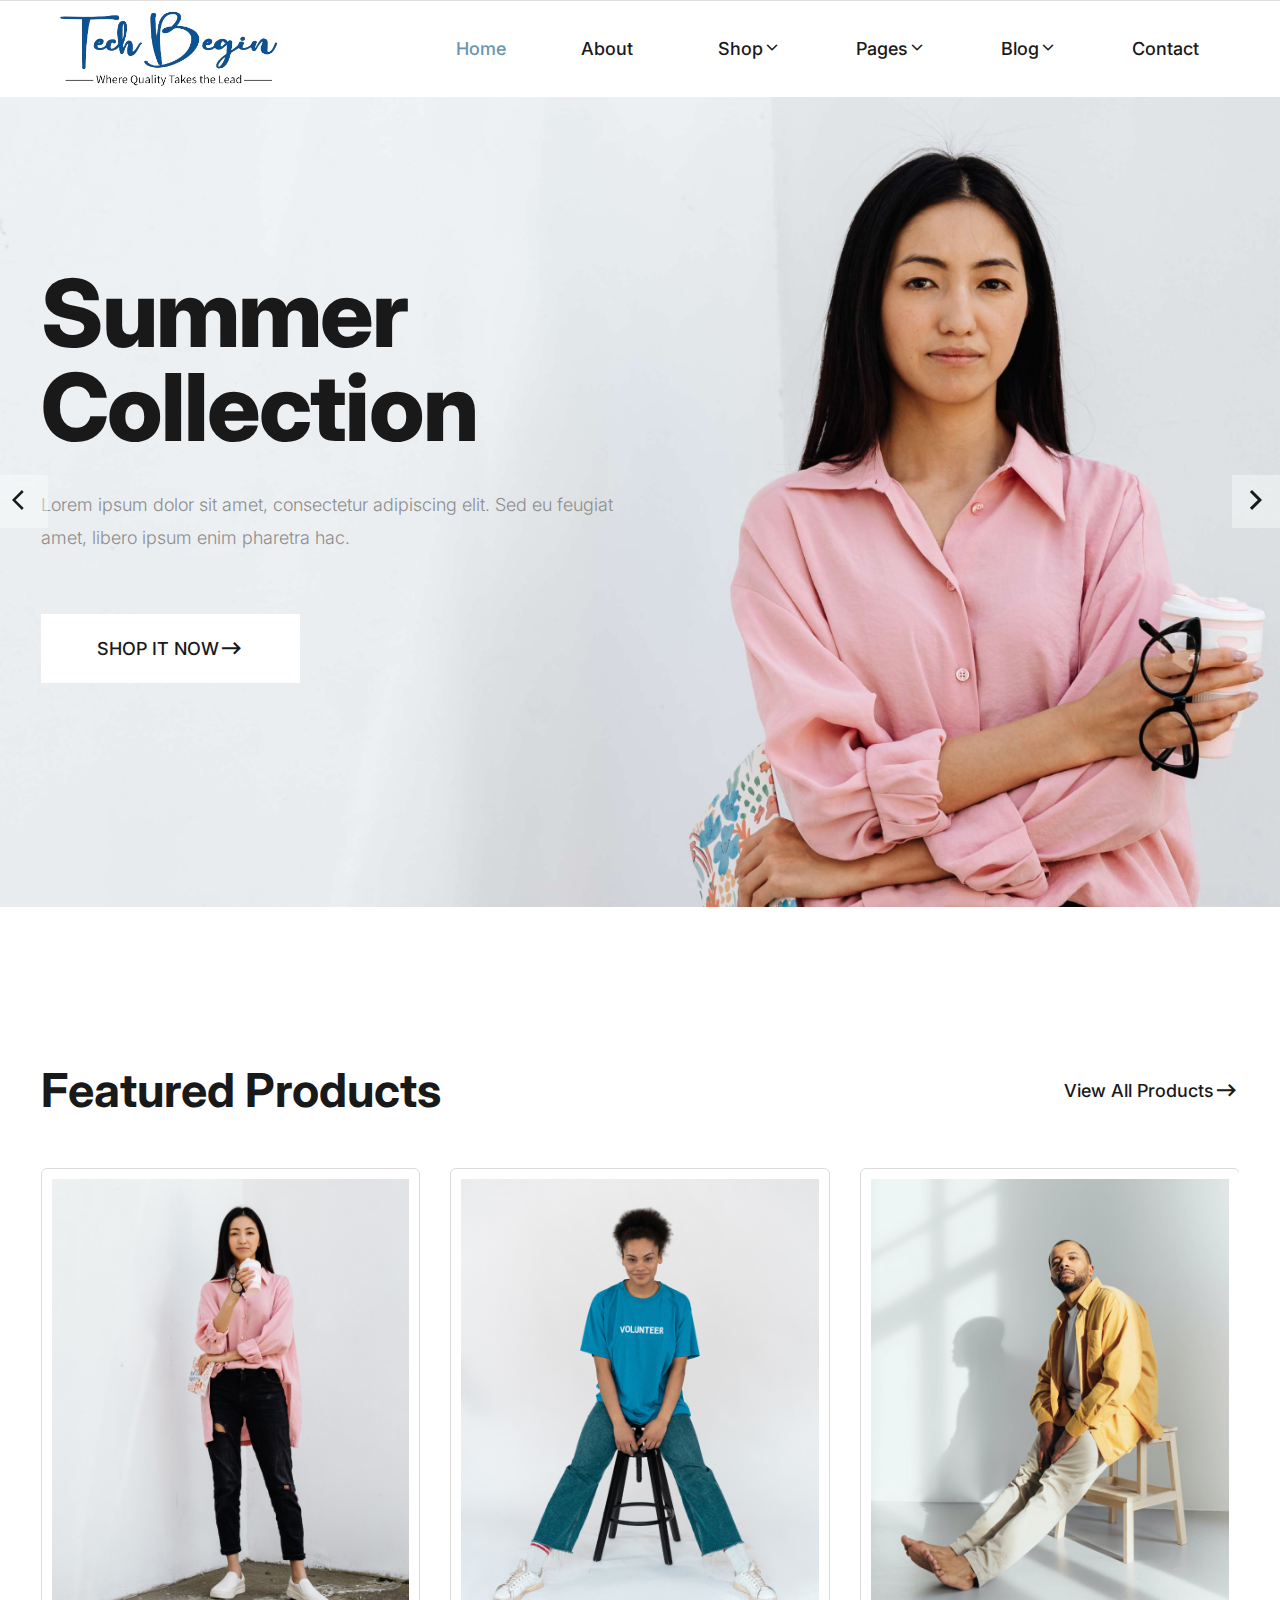
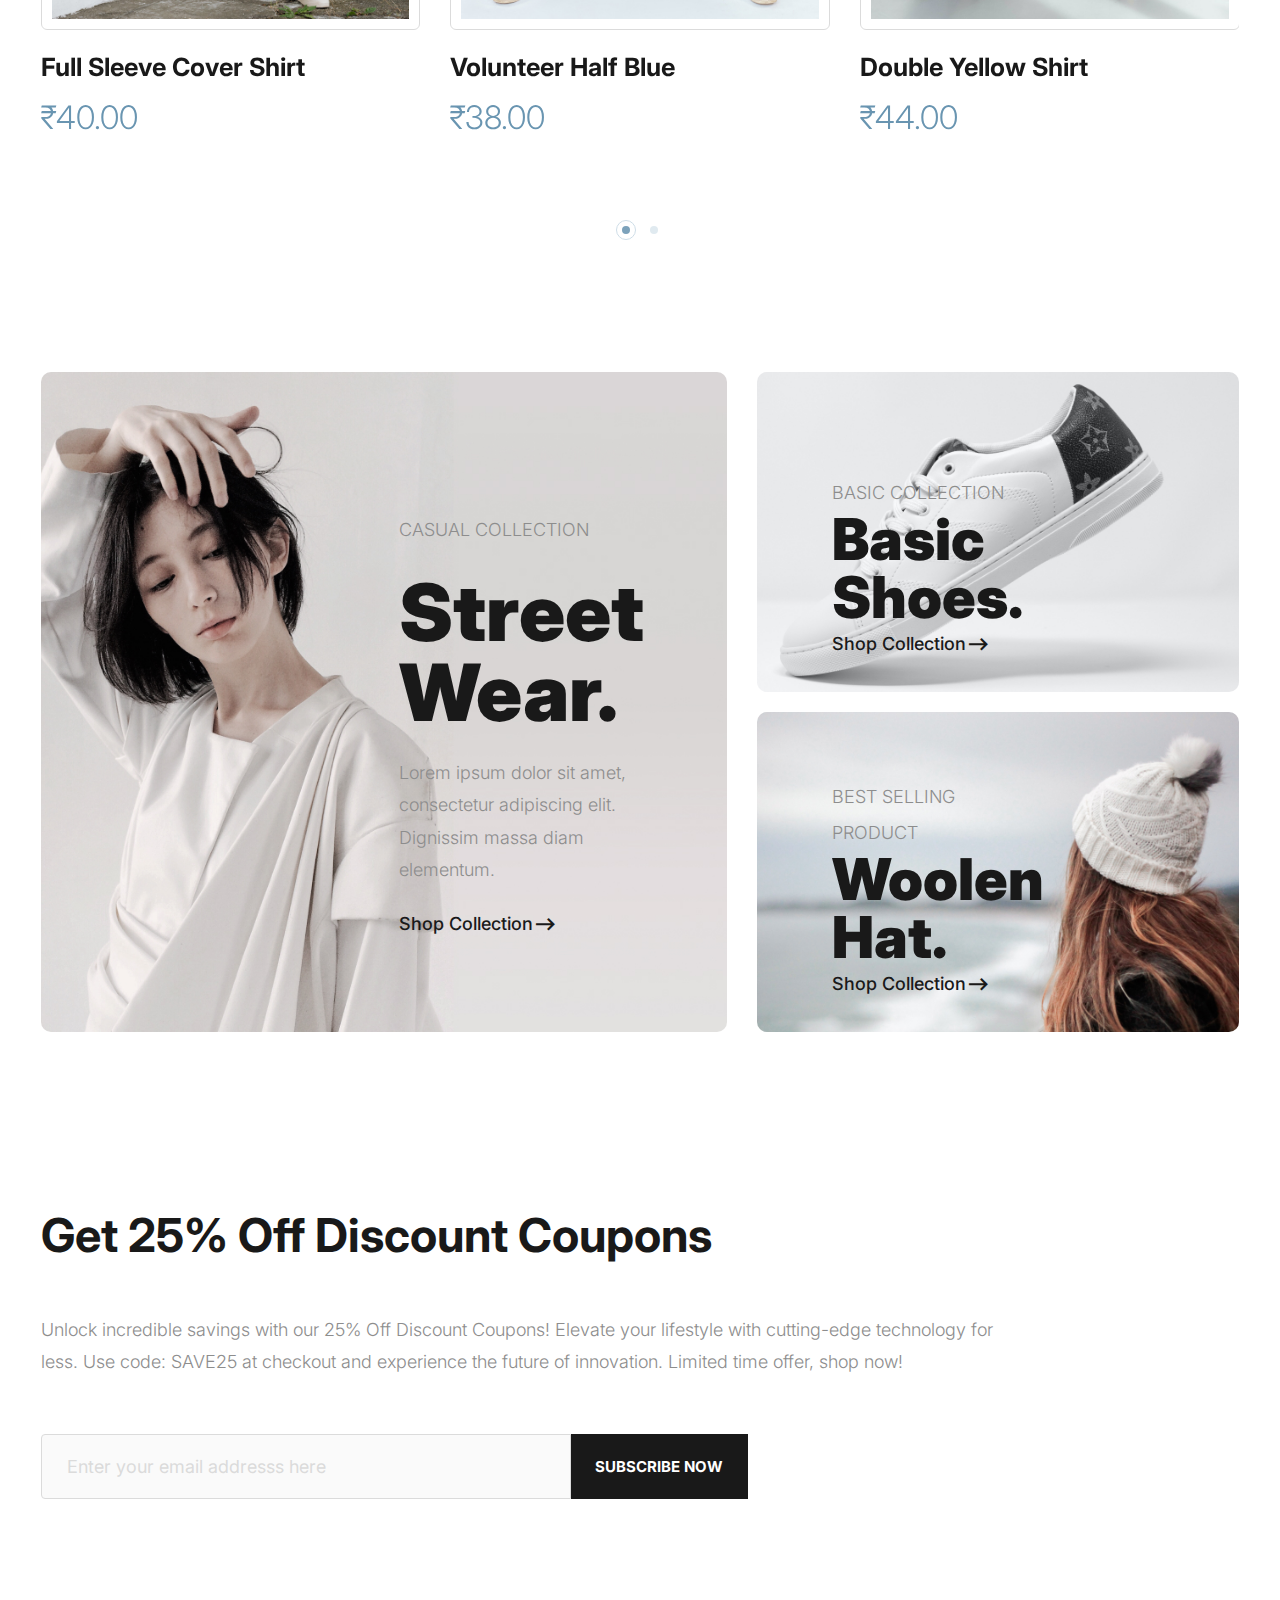
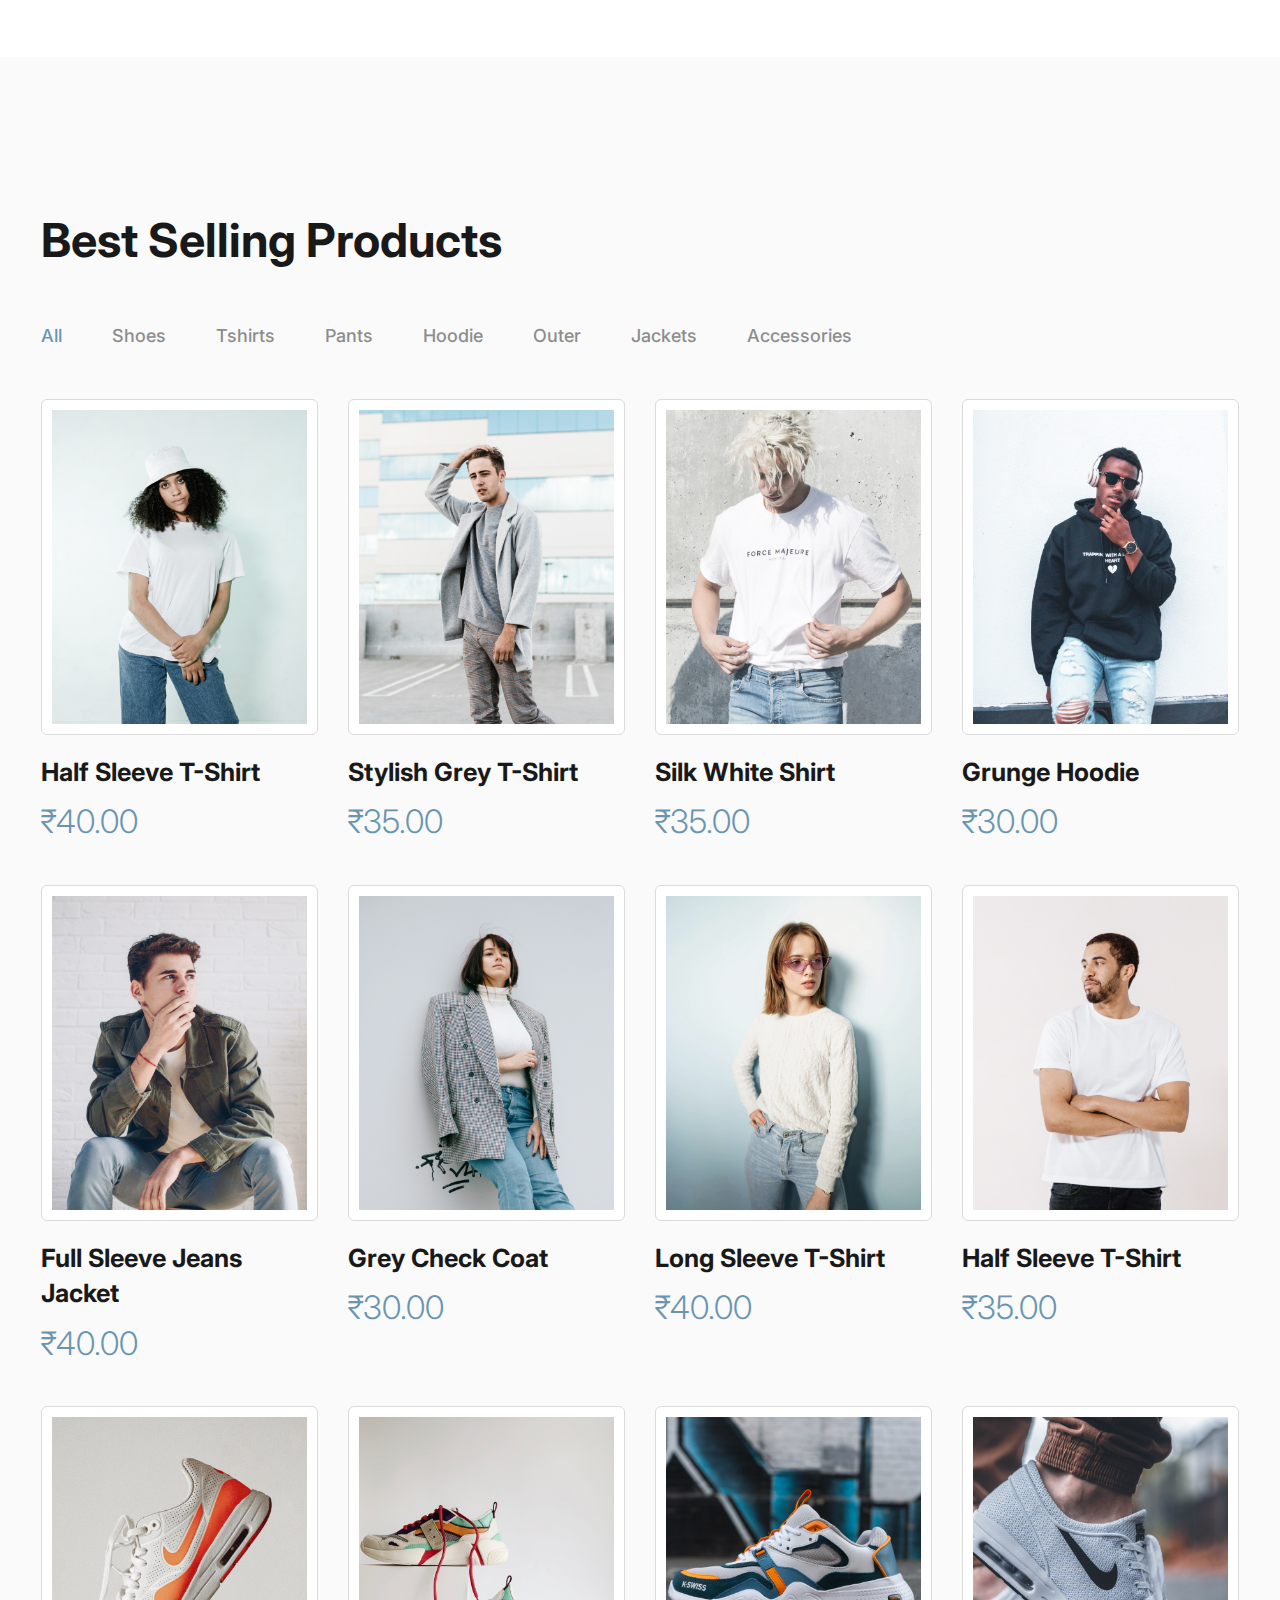
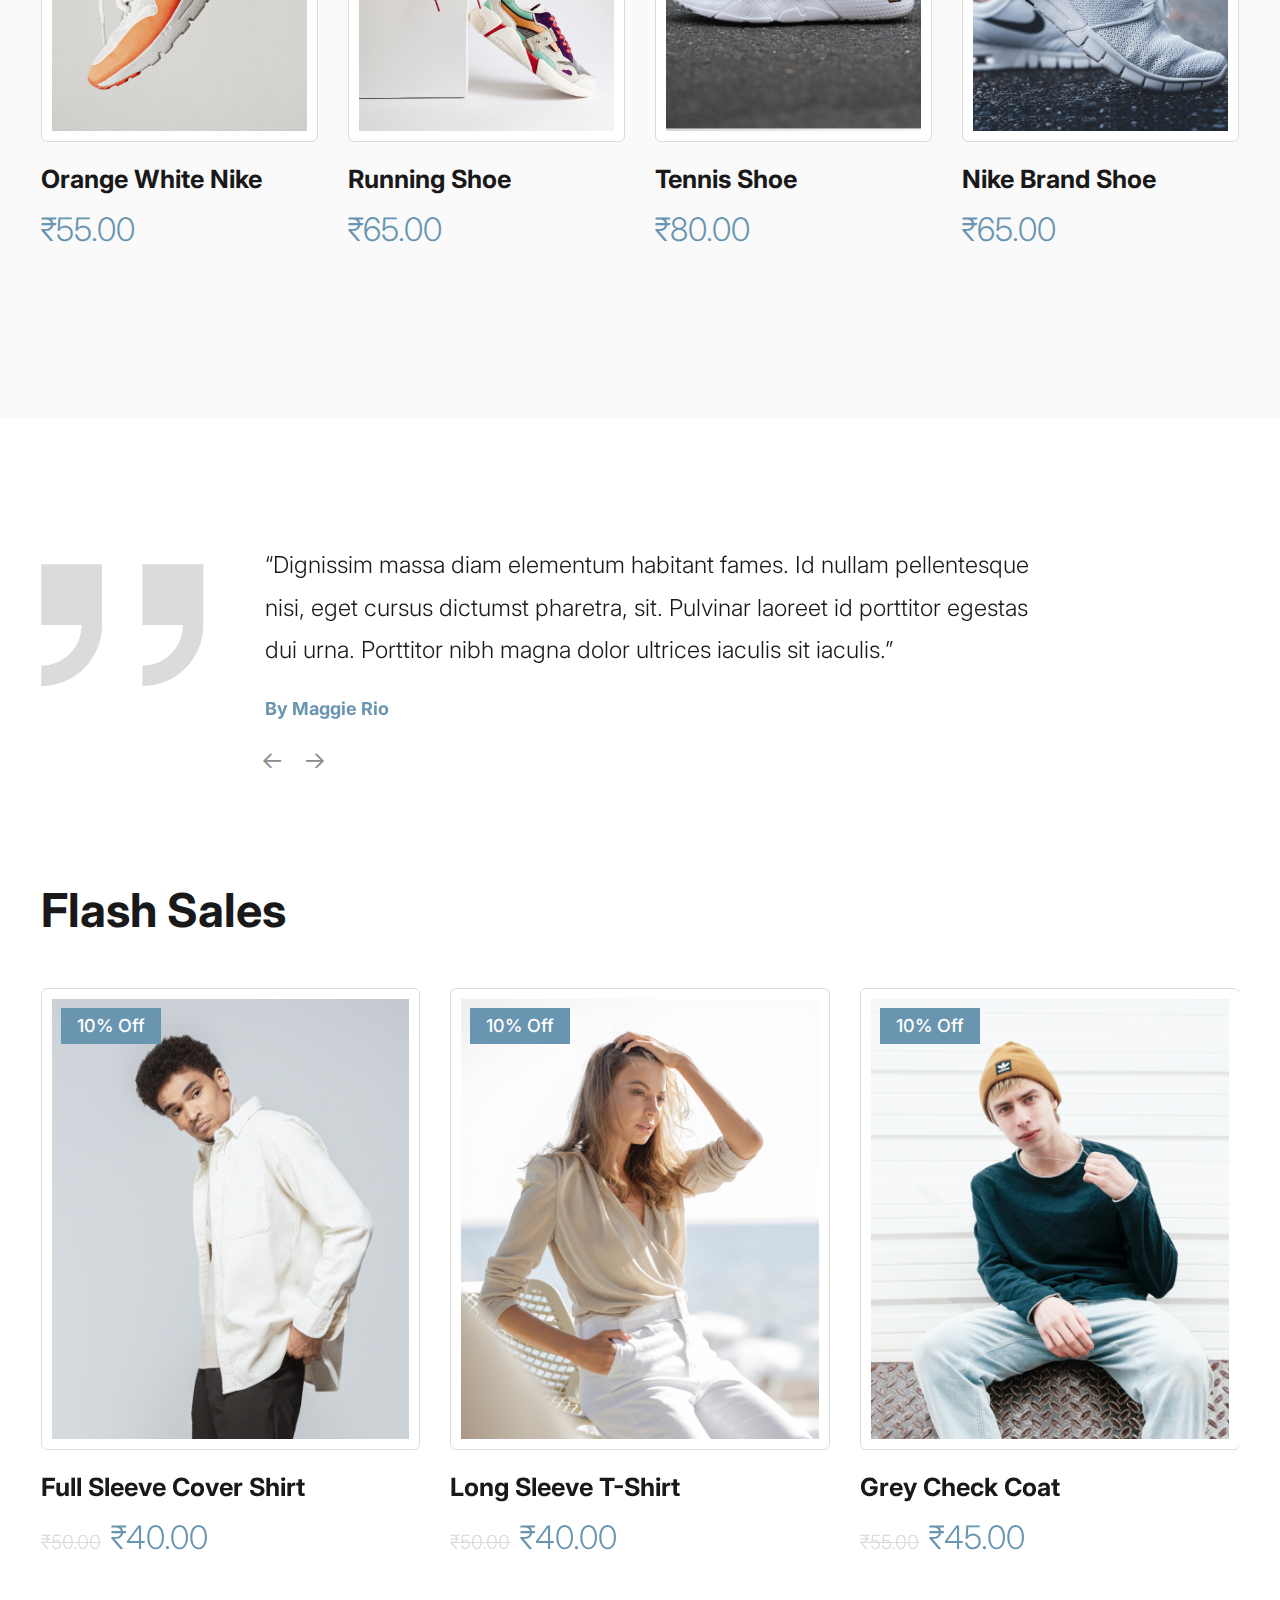
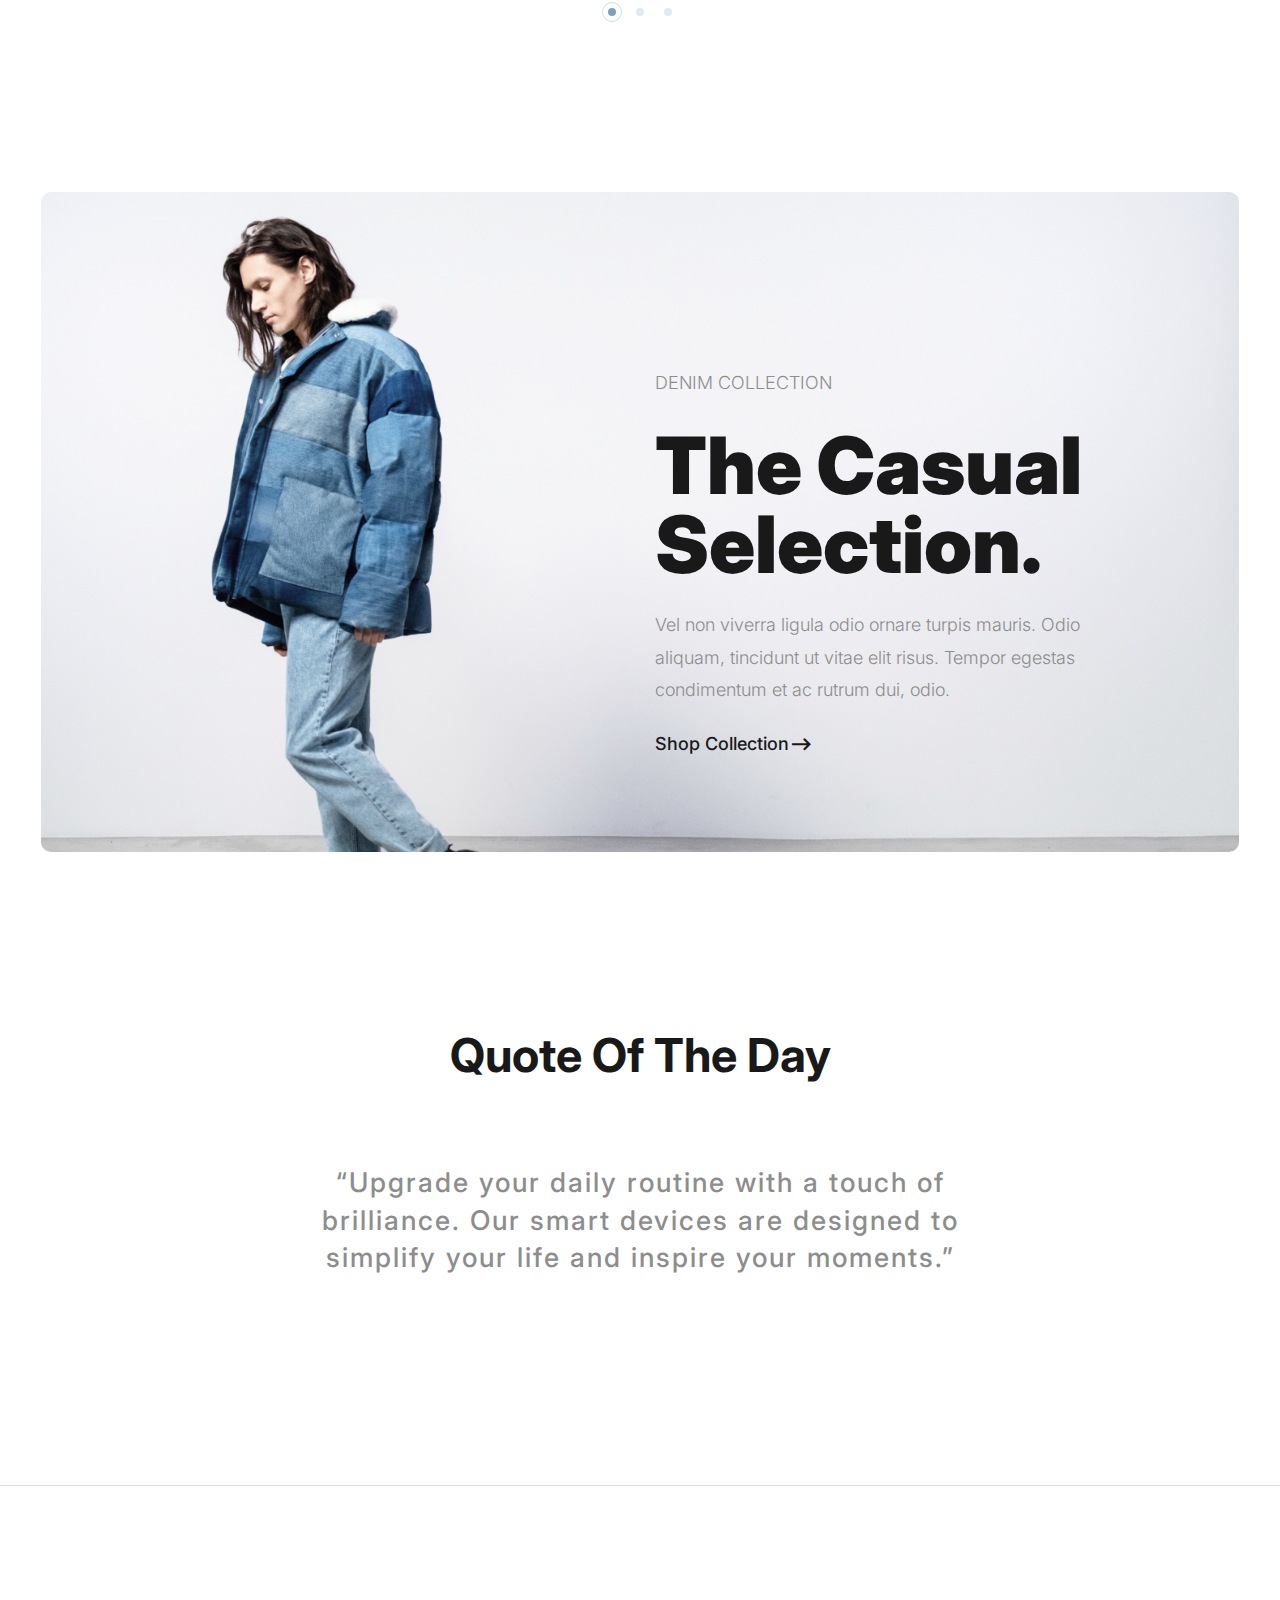
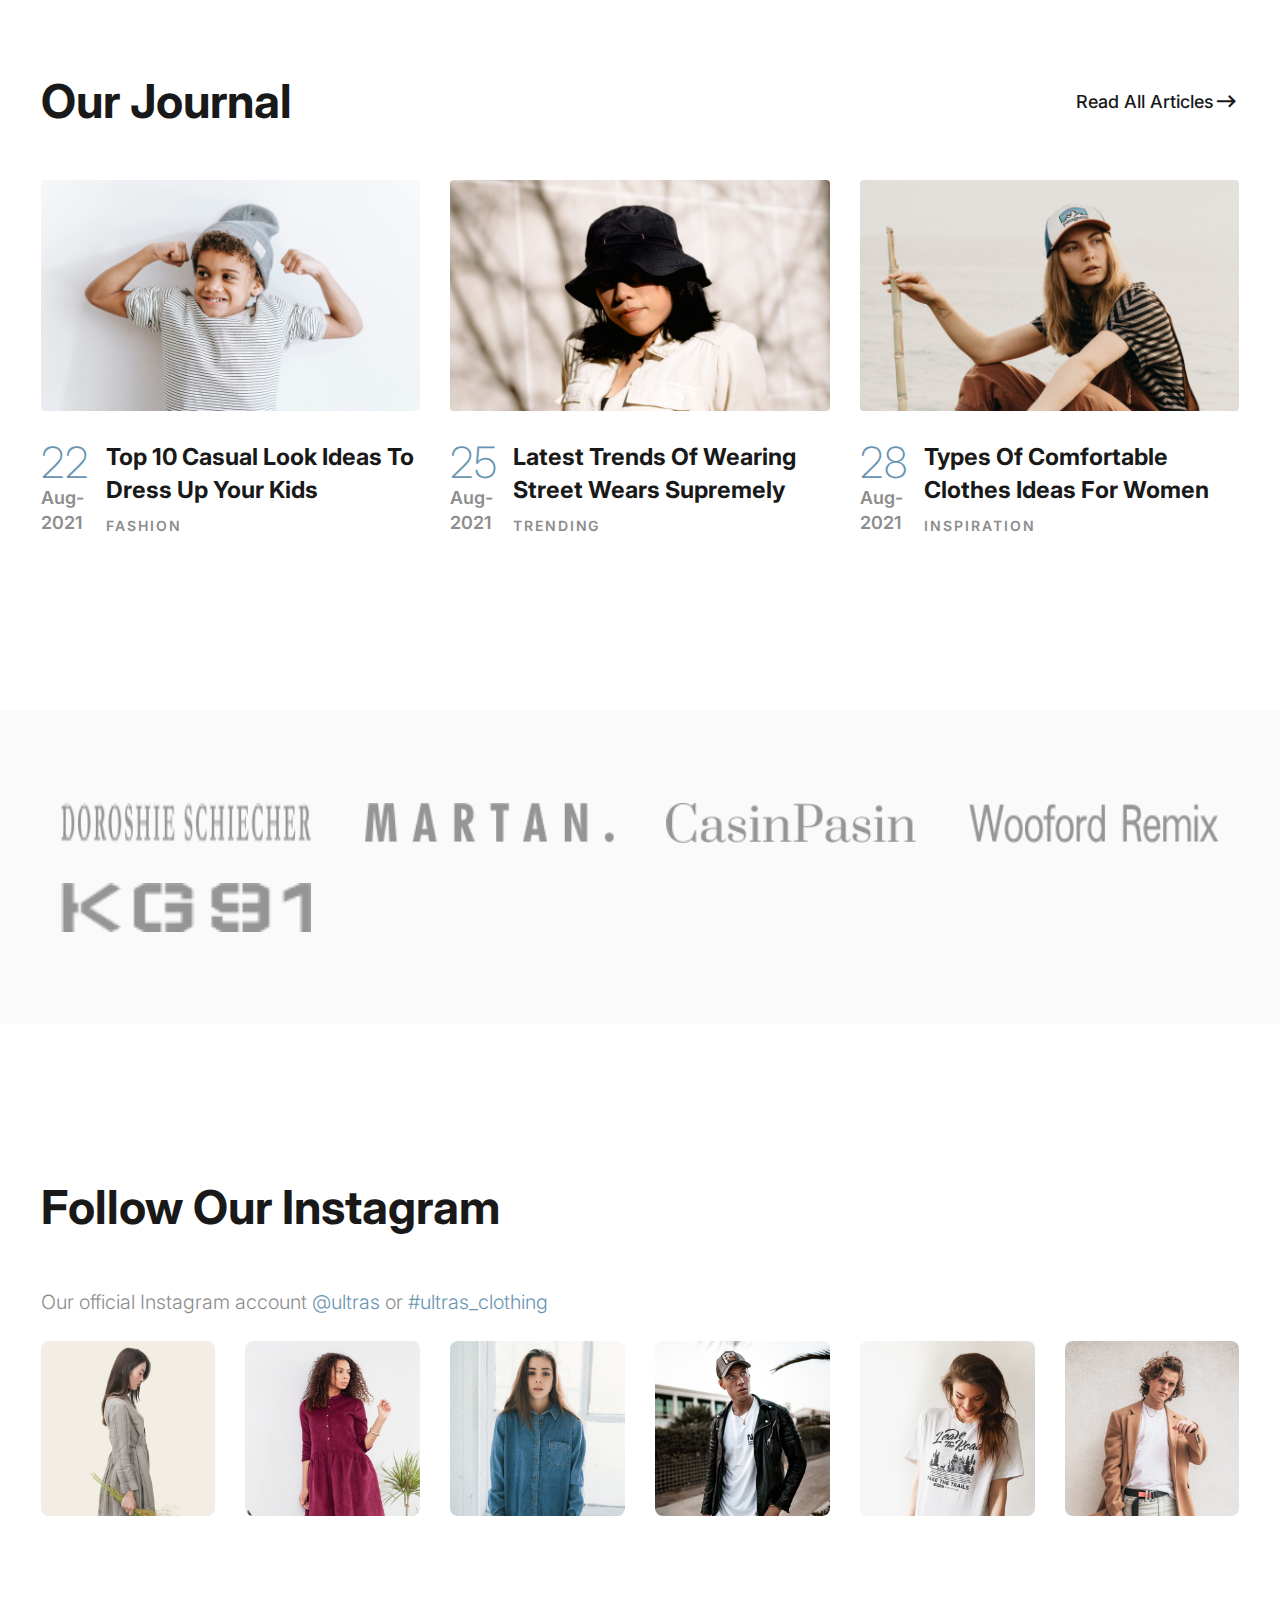
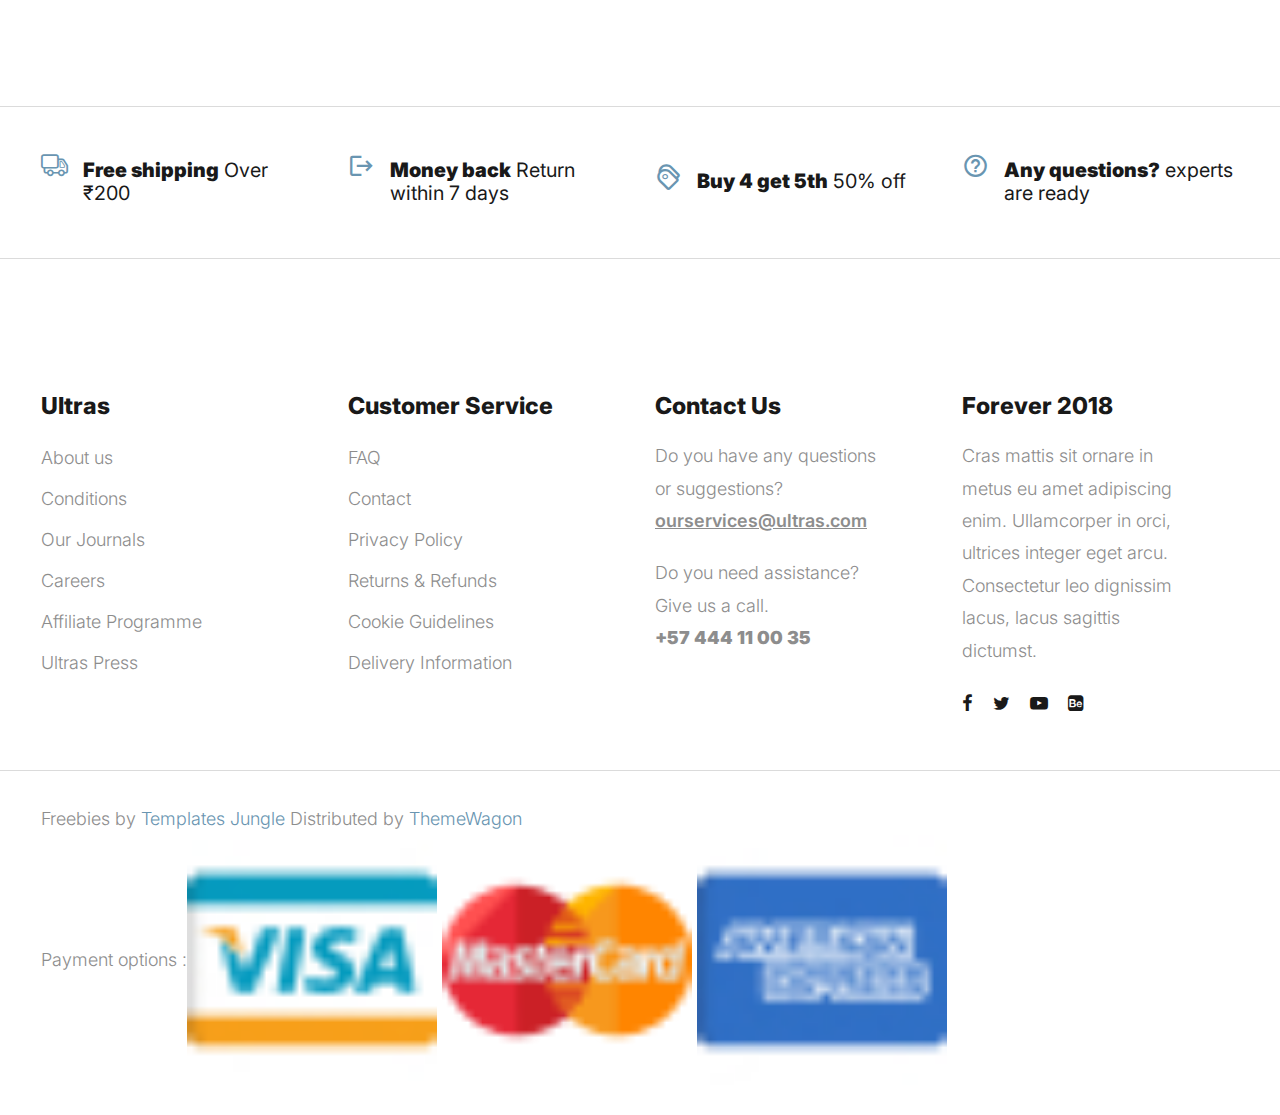
==== index.html @ e17ed17d "added all files" ====
<!DOCTYPE html>
<html lang="en">

<head>
  <title>TechBegin</title>
  <meta charset="utf-8">
  <meta http-equiv="X-UA-Compatible" content="IE=edge">
  <meta name="viewport" content="width=device-width, initial-scale=1.0">
  <meta name="format-detection" content="telephone=no">
  <meta name="apple-mobile-web-app-capable" content="yes">
  <meta name="author" content="">
  <meta name="keywords" content="">
  <meta name="description" content="">
  <link rel="stylesheet" type="text/css" href="css/normalize.css">
  <link rel="stylesheet" type="text/css" href="icomoon/icomoon.css">
  <link rel="stylesheet" type="text/css" media="all"
    href="https://maxcdn.bootstrapcdn.com/font-awesome/4.7.0/css/font-awesome.min.css">
  <link rel="stylesheet" type="text/css" href="css/vendor.css">
  <link rel="stylesheet" type="text/css" href="style.css">
  <link rel="preconnect" href="https://fonts.googleapis.com">
  <link rel="preconnect" href="https://fonts.gstatic.com" crossorigin>
  <link href="https://fonts.googleapis.com/css2?family=Inter:wght@100;200;300;400;500;600;700;800;900&display=swap"
    rel="stylesheet">
  <!-- script
    ================================================== -->
  <script src="js/modernizr.js"></script>
</head>

<body>

  <div class="preloader-wrapper">
    <div class="preloader">
    </div>
  </div>

  <div class="search-popup">
    <div class="search-popup-container">

      <form role="search" method="get" class="search-form" action="">
        <input type="search" id="search-form" class="search-field" placeholder="Type and press enter" value=""
          name="s" />
        <button type="submit" class="search-submit"><a href="#"><i class="icon icon-search"></i></a></button>
      </form>

      <h5 class="cat-list-title">Browse Categories</h5>

      <ul class="cat-list">
        <li class="cat-list-item">
          <a href="shop.html" title="Men Jackets">Men Jackets</a>
        </li>
        <li class="cat-list-item">
          <a href="shop.html" title="Fashion">Fashion</a>
        </li>
        <li class="cat-list-item">
          <a href="shop.html" title="Casual Wears">Casual Wears</a>
        </li>
        <li class="cat-list-item">
          <a href="shop.html" title="Women">Women</a>
        </li>
        <li class="cat-list-item">
          <a href="shop.html" title="Trending">Trending</a>
        </li>
        <li class="cat-list-item">
          <a href="shop.html" title="Hoodie">Hoodie</a>
        </li>
        <li class="cat-list-item">
          <a href="shop.html" title="Kids">Kids</a>
        </li>
      </ul>
    </div>
  </div>
  <header id="header">
    <div id="header-wrap">
      <nav class="secondary-nav border-bottom">
        <div class="container">
          <!-- // <div class="row d-flex align-items-center">
              <div class="col-md-4 header-contact">
                <p>Let's talk! <strong>+57 444 11 00 35</strong>
                </p>
              </div>
              <div class="col-md-4 shipping-purchase text-center">
                <p>Free shipping on a purchase value of ₹200</p>
              </div>
              <div class="col-md-4 col-sm-12 user-items">
                <ul class="d-flex justify-content-end list-unstyled">
                  <li>
                    <a href="login.html">
                      <i class="icon icon-user"></i>
                    </a>
                  </li>
                  <li>
                    <a href="cart.html">
                      <i class="icon icon-shopping-cart"></i>
                    </a>
                  </li>
                  <li>
                    <a href="wishlist.html">
                      <i class="icon icon-heart"></i>
                    </a>
                  </li>
                  <li class="user-items search-item pe-3">
                    <a href="#" class="search-button">
                      <i class="icon icon-search"></i>
                    </a>
                  </li>
                </ul>
              </div>
            //</div> -->
        </div>
      </nav>
      <nav class="primary-nav padding-small">
        <div class="container">
          <div class="row d-flex align-items-center">
            <div class="col-lg-2 col-md-2">
              <div class="main-logo">
                <a href="index.html">
                  <img src="images/Techbegin_logo.png" alt="logo">
                </a>
              </div>
            </div>
            <div class="col-lg-10 col-md-10">
              <div class="navbar">

                <div id="main-nav" class="stellarnav d-flex justify-content-end right">
                  <ul class="menu-list">

                    <li class="menu-item has-sub">
                      <a href="index.html" class="item-anchor active d-flex align-item-center"
                        data-effect="Home">Home</a>
                      <!-- <ul class="submenu">
                          <li><a href="index.html" class="item-anchor active">Home</a></li>
                          <li><a href="home2.html" class="item-anchor">Home v2<span class="text-primary"> (PRO)</span></a></li>
                        </ul> -->
                    </li>

                    <li><a href="about.html" class="item-anchor" data-effect="About">About</a></li>

                    <li class="menu-item has-sub">
                      <a href="shop.html" class="item-anchor d-flex align-item-center" data-effect="Shop">Shop<i
                          class="icon icon-chevron-down"></i></a>
                      <ul class="submenu">
                        <li><a href="shop.html" class="item-anchor">Shop</a></li>
                        <li><a href="shop-slider.html" class="item-anchor">Page 1<span class="text-primary">
                              (PRO)</span></a></li>
                        <li><a href="shop-grid.html" class="item-anchor">Page 2<span class="text-primary">
                              (PRO)</span></a></li>
                        <li><a href="shop-list.html" class="item-anchor">Page 3<span class="text-primary">
                              (PRO)</span></a></li>
                        <!-- <li><a href="single-product.html" class="item-anchor">Single product<span class="text-primary"> (PRO)</span></a></li>
                          <li><a href="cart.html" class="item-anchor">Cart<span class="text-primary"> (PRO)</span></a></li>
                          <li><a href="wishlist.html" class="item-anchor">Wishlist<span class="text-primary"> (PRO)</span></a></li>
                          <li><a href="checkout.html" class="item-anchor">Checkout<span class="text-primary"> (PRO)</span></a></li> -->
                      </ul>
                    </li>

                    <li class="menu-item has-sub">
                      <a href="pages.html" class="item-anchor d-flex align-item-center" data-effect="Pages">Pages<i
                          class="icon icon-chevron-down"></i></a>
                      <ul class="submenu">
                        <li><a href="coming-soon.html" class="item-anchor">Coming soon<span class="text-primary">
                              (PRO)</span></a></li>
                        <li><a href="login.html" class="item-anchor">Login<span class="text-primary"> (PRO)</span></a>
                        </li>
                        <li><a href="faqs.html" class="item-anchor">FAQs<span class="text-primary"> (PRO)</span></a>
                        </li>
                        <li><a href="styles.html" class="item-anchor">Styles</a></li>
                        <li><a href="thank-you.html" class="item-anchor">Thankyou</a></li>
                        <li><a href="error.html" class="item-anchor">Error page<span class="text-primary">
                              (PRO)</span></a></li>
                      </ul>
                    </li>

                    <li class="menu-item has-sub">
                      <a href="blog.html" class="item-anchor d-flex align-item-center" data-effect="Blog">Blog<i
                          class="icon icon-chevron-down"></i></a>
                      <ul class="submenu">
                        <li><a href="blog.html" class="item-anchor">Blog</a></li>
                        <li><a href="blog-sidebar.html" class="item-anchor">Blog with sidebar<span class="text-primary">
                              (PRO)</span></a></li>
                        <li><a href="blog-masonry.html" class="item-anchor">Blog masonry<span class="text-primary">
                              (PRO)</span></a></li>
                        <li><a href="single-post.html" class="item-anchor">Single post</a></li>
                      </ul>
                    </li>

                    <li><a href="contact.html" class="item-anchor" data-effect="Contact">Contact</a></li>

                  </ul>
                </div>

              </div>
            </div>
          </div>
        </div>
      </nav>
    </div>
  </header>

  <section id="billboard" class="overflow-hidden">

    <button class="button-prev">
      <i class="icon icon-chevron-left"></i>
    </button>
    <button class="button-next">
      <i class="icon icon-chevron-right"></i>
    </button>
    <div class="swiper main-swiper">
      <div class="swiper-wrapper">
        <div class="swiper-slide"
          style="background-image: url('images/banner1.jpg');background-repeat: no-repeat;background-size: cover;background-position: center;">
          <div class="banner-content">
            <div class="container">
              <div class="row">
                <div class="col-md-6">
                  <h2 class="banner-title">Summer Collection</h2>
                  <p>Lorem ipsum dolor sit amet, consectetur adipiscing elit. Sed eu feugiat amet, libero ipsum enim
                    pharetra hac.</p>
                  <div class="btn-wrap">
                    <a href="shop.html" class="btn btn-light btn-medium d-flex align-items-center" tabindex="0">Shop it
                      now <i class="icon icon-arrow-io"></i>
                    </a>
                  </div>
                </div>
              </div>
            </div>
          </div>
        </div>
        <div class="swiper-slide"
          style="background-image: url('images/banner2.jpg');background-repeat: no-repeat;background-size: cover;background-position: center;">
          <div class="banner-content">
            <div class="container">
              <div class="row">
                <div class="col-md-6">
                  <h2 class="banner-title">Casual Collection</h2>
                  <p>Lorem ipsum dolor sit amet, consectetur adipiscing elit. Sed eu feugiat amet, libero ipsum enim
                    pharetra hac.</p>
                  <div class="btn-wrap">
                    <a href="shop.html" class="btn btn-light btn-light-arrow btn-medium d-flex align-items-center"
                      tabindex="0">Shop it now <i class="icon icon-arrow-io"></i>
                    </a>
                  </div>
                </div>
              </div>
            </div>
          </div>
        </div>
      </div>
    </div>
  </section>

  <section id="featured-products" class="product-store padding-large">
    <div class="container">
      <div class="section-header d-flex flex-wrap align-items-center justify-content-between">
        <h2 class="section-title">Featured Products</h2>
        <div class="btn-wrap">
          <a href="shop.html" class="d-flex align-items-center">View all products <i
              class="icon icon icon-arrow-io"></i></a>
        </div>
      </div>
      <div class="swiper product-swiper overflow-hidden">
        <div class="swiper-wrapper">
          <div class="swiper-slide">
            <div class="product-item">
              <div class="image-holder">
                <img src="images/product-item1.jpg" alt="Books" class="product-image">
              </div>
              <div class="cart-concern">
                <div class="cart-button d-flex justify-content-between align-items-center">
                  <button type="button" class="btn-wrap cart-link d-flex align-items-center">add to cart <i
                      class="icon icon-arrow-io"></i>
                  </button>
                  <button type="button" class="view-btn tooltip
                        d-flex">
                    <i class="icon icon-screen-full"></i>
                    <span class="tooltip-text">Quick view</span>
                  </button>
                  <button type="button" class="wishlist-btn">
                    <i class="icon icon-heart"></i>
                  </button>
                </div>
              </div>
              <div class="product-detail">
                <h3 class="product-title">
                  <a href="single-product.html">Full sleeve cover shirt</a>
                </h3>
                <span class="item-price text-primary"> ₹40.00</span>
              </div>
            </div>
          </div>
          <div class="swiper-slide">
            <div class="product-item">
              <div class="image-holder">
                <img src="images/product-item2.jpg" alt="Books" class="product-image">
              </div>
              <div class="cart-concern">
                <div class="cart-button d-flex justify-content-between align-items-center">
                  <button type="button" class="btn-wrap cart-link d-flex align-items-center">add to cart <i
                      class="icon icon-arrow-io"></i>
                  </button>
                  <button type="button" class="view-btn tooltip
                        d-flex">
                    <i class="icon icon-screen-full"></i>
                    <span class="tooltip-text">Quick view</span>
                  </button>
                  <button type="button" class="wishlist-btn">
                    <i class="icon icon-heart"></i>
                  </button>
                </div>
              </div>
              <div class="product-detail">
                <h3 class="product-title">
                  <a href="single-product.html">Volunteer Half blue</a>
                </h3>
                <span class="item-price text-primary">₹38.00</span>
              </div>
            </div>
          </div>
          <div class="swiper-slide">
            <div class="product-item">
              <div class="image-holder">
                <img src="images/product-item3.jpg" alt="Books" class="product-image">
              </div>
              <div class="cart-concern">
                <div class="cart-button d-flex justify-content-between align-items-center">
                  <button type="button" class="btn-wrap cart-link d-flex align-items-center">add to cart <i
                      class="icon icon-arrow-io"></i>
                  </button>
                  <button type="button" class="view-btn tooltip
                        d-flex">
                    <i class="icon icon-screen-full"></i>
                    <span class="tooltip-text">Quick view</span>
                  </button>
                  <button type="button" class="wishlist-btn">
                    <i class="icon icon-heart"></i>
                  </button>
                </div>
              </div>
              <div class="product-detail">
                <h3 class="product-title">
                  <a href="single-product.html">Double yellow shirt</a>
                </h3>
                <span class="item-price text-primary">₹44.00</span>
              </div>
            </div>
          </div>
          <div class="swiper-slide">
            <div class="product-item">
              <div class="image-holder">
                <img src="images/product-item4.jpg" alt="Books" class="product-image">
              </div>
              <div class="cart-concern">
                <div class="cart-button d-flex justify-content-between align-items-center">
                  <button type="button" class="btn-wrap cart-link d-flex align-items-center">add to cart <i
                      class="icon icon-arrow-io"></i>
                  </button>
                  <button type="button" class="view-btn tooltip
                        d-flex">
                    <i class="icon icon-screen-full"></i>
                    <span class="tooltip-text">Quick view</span>
                  </button>
                  <button type="button" class="wishlist-btn">
                    <i class="icon icon-heart"></i>
                  </button>
                </div>
              </div>
              <div class="product-detail">
                <h3 class="product-title">
                  <a href="single-product.html">Long belly grey pant</a>
                </h3>
                <span class="item-price text-primary">₹33.00</span>
              </div>
            </div>
          </div>
        </div>
      </div>
      <div class="swiper-pagination"></div>
    </div>
  </section>

  <section id="latest-collection">
    <div class="container">
      <div class="product-collection row">
        <div class="col-lg-7 col-md-12 left-content">
          <div class="collection-item">
            <div class="products-thumb">
              <img src="images/collection-item1.jpg" alt="collection item" class="large-image image-rounded">
            </div>
            <div class="col-lg-6 col-md-6 col-sm-6 product-entry">
              <div class="categories">casual collection</div>
              <h3 class="item-title">street wear.</h3>
              <p>Lorem ipsum dolor sit amet, consectetur adipiscing elit. Dignissim massa diam elementum.</p>
              <div class="btn-wrap">
                <a href="shop.html" class="d-flex align-items-center">shop collection <i class="icon icon-arrow-io"></i>
                </a>
              </div>
            </div>
          </div>
        </div>
        <div class="col-lg-5 col-md-12 right-content flex-wrap">
          <div class="collection-item top-item">
            <div class="products-thumb">
              <img src="images/collection-item2.jpg" alt="collection item" class="small-image image-rounded">
            </div>
            <div class="col-md-6 product-entry">
              <div class="categories">Basic Collection</div>
              <h3 class="item-title">Basic shoes.</h3>
              <div class="btn-wrap">
                <a href="shop.html" class="d-flex align-items-center">shop collection <i class="icon icon-arrow-io"></i>
                </a>
              </div>
            </div>
          </div>
          <div class="collection-item bottom-item">
            <div class="products-thumb">
              <img src="images/collection-item3.jpg" alt="collection item" class="small-image image-rounded">
            </div>
            <div class="col-md-6 product-entry">
              <div class="categories">Best Selling Product</div>
              <h3 class="item-title">woolen hat.</h3>
              <div class="btn-wrap">
                <a href="shop.html" class="d-flex align-items-center">shop collection <i class="icon icon-arrow-io"></i>
                </a>
              </div>
            </div>
          </div>
        </div>
      </div>
    </div>
  </section>

  <section id="subscribe" class="padding-large">
    <div class="container">
      <div class="row">
        <div class="block-text col-md-6">
          <div class="section-header">
            <h2 class="section-title">Get 25% off Discount Coupons</h2>
          </div>
          <p>Unlock incredible savings with our 25% Off Discount Coupons! Elevate your lifestyle with cutting-edge technology for less. Use code: SAVE25 at checkout and experience the future of innovation.
             Limited time offer, shop now!</p>
        </div>
        <div class="subscribe-content col-md-6">
          <form id="form" class="d-flex justify-content-between">
            <input type="text" name="email" placeholder="Enter your email addresss here">
            <button type="button" class="btn btn-dark" onclick="subscribe()">Subscribe Now</button>
          </form>
        </div>
      </div>
    </div>
  </section>

  <section id="selling-products" class="product-store bg-light-grey padding-large">
    <div class="container">
      <div class="section-header">
        <h2 class="section-title">Best selling products</h2>
      </div>
      <ul class="tabs list-unstyled">
        <li data-tab-target="#all" class="active tab">All</li>
        <li data-tab-target="#shoes" class="tab">Shoes</li>
        <li data-tab-target="#tshirts" class="tab">Tshirts</li>
        <li data-tab-target="#pants" class="tab">Pants</li>
        <li data-tab-target="#hoodie" class="tab">Hoodie</li>
        <li data-tab-target="#outer" class="tab">Outer</li>
        <li data-tab-target="#jackets" class="tab">Jackets</li>
        <li data-tab-target="#accessories" class="tab">Accessories</li>
      </ul>
      <div class="tab-content">
        <div id="all" data-tab-content class="active">
          <div class="row d-flex flex-wrap">
            <div class="product-item col-lg-3 col-md-6 col-sm-6">
              <div class="image-holder">
                <img src="images/selling-products1.jpg" alt="Books" class="product-image">
              </div>
              <div class="cart-concern">
                <div class="cart-button d-flex justify-content-between align-items-center">
                  <button type="button" class="btn-wrap cart-link d-flex align-items-center">add to cart <i
                      class="icon icon-arrow-io"></i>
                  </button>
                  <button type="button" class="view-btn tooltip
                        d-flex">
                    <i class="icon icon-screen-full"></i>
                    <span class="tooltip-text">Quick view</span>
                  </button>
                  <button type="button" class="wishlist-btn">
                    <i class="icon icon-heart"></i>
                  </button>
                </div>
              </div>
              <div class="product-detail">
                <h3 class="product-title">
                  <a href="single-product.html">Half sleeve T-shirt</a>
                </h3>
                <div class="item-price text-primary">₹40.00</div>
              </div>
            </div>
            <div class="product-item col-lg-3 col-md-6 col-sm-6">
              <div class="image-holder">
                <img src="images/selling-products2.jpg" alt="Books" class="product-image">
              </div>
              <div class="cart-concern">
                <div class="cart-button d-flex justify-content-between align-items-center">
                  <button type="button" class="btn-wrap cart-link d-flex align-items-center">add to cart <i
                      class="icon icon-arrow-io"></i>
                  </button>
                  <button type="button" class="view-btn tooltip
                        d-flex">
                    <i class="icon icon-screen-full"></i>
                    <span class="tooltip-text">Quick view</span>
                  </button>
                  <button type="button" class="wishlist-btn">
                    <i class="icon icon-heart"></i>
                  </button>
                </div>
              </div>
              <div class="product-detail">
                <h3 class="product-title">
                  <a href="single-product.html">Stylish Grey T-shirt</a>
                </h3>
                <div class="item-price text-primary">₹35.00</div>
              </div>
            </div>
            <div class="product-item col-lg-3 col-md-6 col-sm-6">
              <div class="image-holder">
                <img src="images/selling-products3.jpg" alt="Books" class="product-image">
              </div>
              <div class="cart-concern">
                <div class="cart-button d-flex justify-content-between align-items-center">
                  <button type="button" class="btn-wrap cart-link d-flex align-items-center">add to cart <i
                      class="icon icon-arrow-io"></i>
                  </button>
                  <button type="button" class="view-btn tooltip
                        d-flex">
                    <i class="icon icon-screen-full"></i>
                    <span class="tooltip-text">Quick view</span>
                  </button>
                  <button type="button" class="wishlist-btn">
                    <i class="icon icon-heart"></i>
                  </button>
                </div>
              </div>
              <div class="product-detail">
                <h3 class="product-title">
                  <a href="single-product.html">Silk White Shirt</a>
                </h3>
                <div class="item-price text-primary">₹35.00</div>
              </div>
            </div>
            <div class="product-item col-lg-3 col-md-6 col-sm-6">
              <div class="image-holder">
                <img src="images/selling-products4.jpg" alt="Books" class="product-image">
              </div>
              <div class="cart-concern">
                <div class="cart-button d-flex justify-content-between align-items-center">
                  <button type="button" class="btn-wrap cart-link d-flex align-items-center">add to cart <i
                      class="icon icon-arrow-io"></i>
                  </button>
                  <button type="button" class="view-btn tooltip
                        d-flex">
                    <i class="icon icon-screen-full"></i>
                    <span class="tooltip-text">Quick view</span>
                  </button>
                  <button type="button" class="wishlist-btn">
                    <i class="icon icon-heart"></i>
                  </button>
                </div>
              </div>
              <div class="product-detail">
                <h3 class="product-title">
                  <a href="single-product.html">Grunge Hoodie</a>
                </h3>
                <div class="item-price text-primary">₹30.00</div>
              </div>
            </div>
            <div class="product-item col-lg-3 col-md-6 col-sm-6">
              <div class="image-holder">
                <img src="images/selling-products5.jpg" alt="Books" class="product-image">
              </div>
              <div class="cart-concern">
                <div class="cart-button d-flex justify-content-between align-items-center">
                  <button type="button" class="btn-wrap cart-link d-flex align-items-center">add to cart <i
                      class="icon icon-arrow-io"></i>
                  </button>
                  <button type="button" class="view-btn tooltip
                        d-flex">
                    <i class="icon icon-screen-full"></i>
                    <span class="tooltip-text">Quick view</span>
                  </button>
                  <button type="button" class="wishlist-btn">
                    <i class="icon icon-heart"></i>
                  </button>
                </div>
              </div>
              <div class="product-detail">
                <h3 class="product-title">
                  <a href="single-product.html">Full sleeve Jeans jacket</a>
                </h3>
                <div class="item-price text-primary">₹40.00</div>
              </div>
            </div>
            <div class="product-item col-lg-3 col-md-6 col-sm-6">
              <div class="image-holder">
                <img src="images/selling-products6.jpg" alt="Books" class="product-image">
              </div>
              <div class="cart-concern">
                <div class="cart-button d-flex justify-content-between align-items-center">
                  <button type="button" class="btn-wrap cart-link d-flex align-items-center">add to cart <i
                      class="icon icon-arrow-io"></i>
                  </button>
                  <button type="button" class="view-btn tooltip
                        d-flex">
                    <i class="icon icon-screen-full"></i>
                    <span class="tooltip-text">Quick view</span>
                  </button>
                  <button type="button" class="wishlist-btn">
                    <i class="icon icon-heart"></i>
                  </button>
                </div>
              </div>
              <div class="product-detail">
                <h3 class="product-title">
                  <a href="single-product.html">Grey Check Coat</a>
                </h3>
                <div class="item-price text-primary">₹30.00</div>
              </div>
            </div>
            <div class="product-item col-lg-3 col-md-6 col-sm-6">
              <div class="image-holder">
                <img src="images/selling-products7.jpg" alt="Books" class="product-image">
              </div>
              <div class="cart-concern">
                <div class="cart-button d-flex justify-content-between align-items-center">
                  <button type="button" class="btn-wrap cart-link d-flex align-items-center">add to cart <i
                      class="icon icon-arrow-io"></i>
                  </button>
                  <button type="button" class="view-btn tooltip
                        d-flex">
                    <i class="icon icon-screen-full"></i>
                    <span class="tooltip-text">Quick view</span>
                  </button>
                  <button type="button" class="wishlist-btn">
                    <i class="icon icon-heart"></i>
                  </button>
                </div>
              </div>
              <div class="product-detail">
                <h3 class="product-title">
                  <a href="single-product.html">Long Sleeve T-shirt</a>
                </h3>
                <div class="item-price text-primary">₹40.00</div>
              </div>
            </div>
            <div class="product-item col-lg-3 col-md-6 col-sm-6">
              <div class="image-holder">
                <img src="images/selling-products8.jpg" alt="Books" class="product-image">
              </div>
              <div class="cart-concern">
                <div class="cart-button d-flex justify-content-between align-items-center">
                  <button type="button" class="btn-wrap cart-link d-flex align-items-center">add to cart <i
                      class="icon icon-arrow-io"></i>
                  </button>
                  <button type="button" class="view-btn tooltip
                        d-flex">
                    <i class="icon icon-screen-full"></i>
                    <span class="tooltip-text">Quick view</span>
                  </button>
                  <button type="button" class="wishlist-btn">
                    <i class="icon icon-heart"></i>
                  </button>
                </div>
              </div>
              <div class="product-detail">
                <h3 class="product-title">
                  <a href="single-product.html">Half Sleeve T-shirt</a>
                </h3>
                <div class="item-price text-primary">₹35.00</div>
              </div>
            </div>
            <div class="product-item col-lg-3 col-md-6 col-sm-6">
              <div class="image-holder">
                <img src="images/selling-products13.jpg" alt="Books" class="product-image">
              </div>
              <div class="cart-concern">
                <div class="cart-button d-flex justify-content-between align-items-center">
                  <button type="button" class="btn-wrap cart-link d-flex align-items-center">add to cart <i
                      class="icon icon-arrow-io"></i>
                  </button>
                  <button type="button" class="view-btn tooltip
                        d-flex">
                    <i class="icon icon-screen-full"></i>
                    <span class="tooltip-text">Quick view</span>
                  </button>
                  <button type="button" class="wishlist-btn">
                    <i class="icon icon-heart"></i>
                  </button>
                </div>
              </div>
              <div class="product-detail">
                <h3 class="product-title">
                  <a href="single-product.html">Orange white Nike</a>
                </h3>
                <div class="item-price text-primary">₹55.00</div>
              </div>
            </div>
            <div class="product-item col-lg-3 col-md-6 col-sm-6">
              <div class="image-holder">
                <img src="images/selling-products14.jpg" alt="Books" class="product-image">
              </div>
              <div class="cart-concern">
                <div class="cart-button d-flex justify-content-between align-items-center">
                  <button type="button" class="btn-wrap cart-link d-flex align-items-center">add to cart <i
                      class="icon icon-arrow-io"></i>
                  </button>
                  <button type="button" class="view-btn tooltip
                        d-flex">
                    <i class="icon icon-screen-full"></i>
                    <span class="tooltip-text">Quick view</span>
                  </button>
                  <button type="button" class="wishlist-btn">
                    <i class="icon icon-heart"></i>
                  </button>
                </div>
              </div>
              <div class="product-detail">
                <h3 class="product-title">
                  <a href="single-product.html">Running Shoe</a>
                </h3>
                <div class="item-price text-primary">₹65.00</div>
              </div>
            </div>
            <div class="product-item col-lg-3 col-md-6 col-sm-6">
              <div class="image-holder">
                <img src="images/selling-products15.jpg" alt="Books" class="product-image">
              </div>
              <div class="cart-concern">
                <div class="cart-button d-flex justify-content-between align-items-center">
                  <button type="button" class="btn-wrap cart-link d-flex align-items-center">add to cart <i
                      class="icon icon-arrow-io"></i>
                  </button>
                  <button type="button" class="view-btn tooltip
                        d-flex">
                    <i class="icon icon-screen-full"></i>
                    <span class="tooltip-text">Quick view</span>
                  </button>
                  <button type="button" class="wishlist-btn">
                    <i class="icon icon-heart"></i>
                  </button>
                </div>
              </div>
              <div class="product-detail">
                <h3 class="product-title">
                  <a href="single-product.html">Tennis Shoe</a>
                </h3>
                <div class="item-price text-primary">₹80.00</div>
              </div>
            </div>
            <div class="product-item col-lg-3 col-md-6 col-sm-6">
              <div class="image-holder">
                <img src="images/selling-products16.jpg" alt="Books" class="product-image">
              </div>
              <div class="cart-concern">
                <div class="cart-button d-flex justify-content-between align-items-center">
                  <button type="button" class="btn-wrap cart-link d-flex align-items-center">add to cart <i
                      class="icon icon-arrow-io"></i>
                  </button>
                  <button type="button" class="view-btn tooltip
                        d-flex">
                    <i class="icon icon-screen-full"></i>
                    <span class="tooltip-text">Quick view</span>
                  </button>
                  <button type="button" class="wishlist-btn">
                    <i class="icon icon-heart"></i>
                  </button>
                </div>
              </div>
              <div class="product-detail">
                <h3 class="product-title">
                  <a href="single-product.html">Nike Brand Shoe</a>
                </h3>
                <div class="item-price text-primary">₹65.00</div>
              </div>
            </div>
          </div>
        </div>
        <div id="shoes" data-tab-content>
          <div class="row d-flex flex-wrap">
            <div class="product-item col-lg-3 col-md-6 col-sm-6">
              <div class="image-holder">
                <img src="images/selling-products13.jpg" alt="Books" class="product-image">
              </div>
              <div class="cart-concern">
                <div class="cart-button d-flex justify-content-between align-items-center">
                  <button type="button" class="btn-wrap cart-link d-flex align-items-center">add to cart <i
                      class="icon icon-arrow-io"></i>
                  </button>
                  <button type="button" class="view-btn tooltip
                        d-flex">
                    <i class="icon icon-screen-full"></i>
                    <span class="tooltip-text">Quick view</span>
                  </button>
                  <button type="button" class="wishlist-btn">
                    <i class="icon icon-heart"></i>
                  </button>
                </div>
              </div>
              <div class="product-detail">
                <h3 class="product-title">
                  <a href="single-product.html">Orange white Nike</a>
                </h3>
                <div class="item-price text-primary">₹55.00</div>
              </div>
            </div>
            <div class="product-item col-lg-3 col-md-6 col-sm-6">
              <div class="image-holder">
                <img src="images/selling-products14.jpg" alt="Books" class="product-image">
              </div>
              <div class="cart-concern">
                <div class="cart-button d-flex justify-content-between align-items-center">
                  <button type="button" class="btn-wrap cart-link d-flex align-items-center">add to cart <i
                      class="icon icon-arrow-io"></i>
                  </button>
                  <button type="button" class="view-btn tooltip
                        d-flex">
                    <i class="icon icon-screen-full"></i>
                    <span class="tooltip-text">Quick view</span>
                  </button>
                  <button type="button" class="wishlist-btn">
                    <i class="icon icon-heart"></i>
                  </button>
                </div>
              </div>
              <div class="product-detail">
                <h3 class="product-title">
                  <a href="single-product.html">Running Shoe</a>
                </h3>
                <div class="item-price text-primary">₹65.00</div>
              </div>
            </div>
            <div class="product-item col-lg-3 col-md-6 col-sm-6">
              <div class="image-holder">
                <img src="images/selling-products15.jpg" alt="Books" class="product-image">
              </div>
              <div class="cart-concern">
                <div class="cart-button d-flex justify-content-between align-items-center">
                  <button type="button" class="btn-wrap cart-link d-flex align-items-center">add to cart <i
                      class="icon icon-arrow-io"></i>
                  </button>
                  <button type="button" class="view-btn tooltip
                        d-flex">
                    <i class="icon icon-screen-full"></i>
                    <span class="tooltip-text">Quick view</span>
                  </button>
                  <button type="button" class="wishlist-btn">
                    <i class="icon icon-heart"></i>
                  </button>
                </div>
              </div>
              <div class="product-detail">
                <h3 class="product-title">
                  <a href="single-product.html">Tennis Shoe</a>
                </h3>
                <div class="item-price text-primary">₹80.00</div>
              </div>
            </div>
            <div class="product-item col-lg-3 col-md-6 col-sm-6">
              <div class="image-holder">
                <img src="images/selling-products16.jpg" alt="Books" class="product-image">
              </div>
              <div class="cart-concern">
                <div class="cart-button d-flex justify-content-between align-items-center">
                  <button type="button" class="btn-wrap cart-link d-flex align-items-center">add to cart <i
                      class="icon icon-arrow-io"></i>
                  </button>
                  <button type="button" class="view-btn tooltip
                        d-flex">
                    <i class="icon icon-screen-full"></i>
                    <span class="tooltip-text">Quick view</span>
                  </button>
                  <button type="button" class="wishlist-btn">
                    <i class="icon icon-heart"></i>
                  </button>
                </div>
              </div>
              <div class="product-detail">
                <h3 class="product-title">
                  <a href="single-product.html">Nike Brand Shoe</a>
                </h3>
                <div class="item-price text-primary">₹65.00</div>
              </div>
            </div>
          </div>
        </div>
        <div id="tshirts" data-tab-content>
          <div class="row d-flex flex-wrap">
            <div class="product-item col-lg-3 col-md-6 col-sm-6">
              <div class="image-holder">
                <img src="images/selling-products3.jpg" alt="Books" class="product-image">
              </div>
              <div class="cart-concern">
                <div class="cart-button d-flex justify-content-between align-items-center">
                  <button type="button" class="btn-wrap cart-link d-flex align-items-center">add to cart <i
                      class="icon icon-arrow-io"></i>
                  </button>
                  <button type="button" class="view-btn tooltip
                        d-flex">
                    <i class="icon icon-screen-full"></i>
                    <span class="tooltip-text">Quick view</span>
                  </button>
                  <button type="button" class="wishlist-btn">
                    <i class="icon icon-heart"></i>
                  </button>
                </div>
              </div>
              <div class="product-detail">
                <h3 class="product-title">
                  <a href="single-product.html">Silk White Shirt</a>
                </h3>
                <div class="item-price text-primary">₹35.00</div>
              </div>
            </div>
            <div class="product-item col-lg-3 col-md-6 col-sm-6">
              <div class="image-holder">
                <img src="images/selling-products8.jpg" alt="Books" class="product-image">
              </div>
              <div class="cart-concern">
                <div class="cart-button d-flex justify-content-between align-items-center">
                  <button type="button" class="btn-wrap cart-link d-flex align-items-center">add to cart <i
                      class="icon icon-arrow-io"></i>
                  </button>
                  <button type="button" class="view-btn tooltip
                        d-flex">
                    <i class="icon icon-screen-full"></i>
                    <span class="tooltip-text">Quick view</span>
                  </button>
                  <button type="button" class="wishlist-btn">
                    <i class="icon icon-heart"></i>
                  </button>
                </div>
              </div>
              <div class="product-detail">
                <h3 class="product-title">
                  <a href="single-product.html">White Half T-shirt</a>
                </h3>
                <div class="item-price text-primary">₹30.00</div>
              </div>
            </div>
            <div class="product-item col-lg-3 col-md-6 col-sm-6">
              <div class="image-holder">
                <img src="images/selling-products5.jpg" alt="Books" class="product-image">
              </div>
              <div class="cart-concern">
                <div class="cart-button d-flex justify-content-between align-items-center">
                  <button type="button" class="btn-wrap cart-link d-flex align-items-center">add to cart <i
                      class="icon icon-arrow-io"></i>
                  </button>
                  <button type="button" class="view-btn tooltip
                        d-flex">
                    <i class="icon icon-screen-full"></i>
                    <span class="tooltip-text">Quick view</span>
                  </button>
                  <button type="button" class="wishlist-btn">
                    <i class="icon icon-heart"></i>
                  </button>
                </div>
              </div>
              <div class="product-detail">
                <h3 class="product-title">
                  <a href="single-product.html">Ghee Half T-shirt</a>
                </h3>
                <div class="item-price text-primary">₹40.00</div>
              </div>
            </div>
            <div class="product-item col-lg-3 col-md-6 col-sm-6">
              <div class="image-holder">
                <img src="images/selling-products7.jpg" alt="Books" class="product-image">
              </div>
              <div class="cart-concern">
                <div class="cart-button d-flex justify-content-between align-items-center">
                  <button type="button" class="btn-wrap cart-link d-flex align-items-center">add to cart <i
                      class="icon icon-arrow-io"></i>
                  </button>
                  <button type="button" class="view-btn tooltip
                        d-flex">
                    <i class="icon icon-screen-full"></i>
                    <span class="tooltip-text">Quick view</span>
                  </button>
                  <button type="button" class="wishlist-btn">
                    <i class="icon icon-heart"></i>
                  </button>
                </div>
              </div>
              <div class="product-detail">
                <h3 class="product-title">
                  <a href="single-product.html">Long Sleeve T-shirt</a>
                </h3>
                <div class="item-price text-primary">₹40.00</div>
              </div>
            </div>
          </div>
        </div>
        <div id="pants" data-tab-content>
          <div class="row d-flex flex-wrap">
            <div class="product-item col-lg-3 col-md-6 col-sm-6">
              <div class="image-holder">
                <img src="images/selling-products1.jpg" alt="Books" class="product-image">
              </div>
              <div class="cart-concern">
                <div class="cart-button d-flex justify-content-between align-items-center">
                  <button type="button" class="btn-wrap cart-link d-flex align-items-center">add to cart <i
                      class="icon icon-arrow-io"></i>
                  </button>
                  <button type="button" class="view-btn tooltip
                        d-flex">
                    <i class="icon icon-screen-full"></i>
                    <span class="tooltip-text">Quick view</span>
                  </button>
                  <button type="button" class="wishlist-btn">
                    <i class="icon icon-heart"></i>
                  </button>
                </div>
              </div>
              <div class="product-detail">
                <h3 class="product-title">
                  <a href="single-product.html">Half sleeve T-shirt</a>
                </h3>
                <div class="item-price text-primary">₹40.00</div>
              </div>
            </div>
            <div class="product-item col-lg-3 col-md-6 col-sm-6">
              <div class="image-holder">
                <img src="images/selling-products4.jpg" alt="Books" class="product-image">
              </div>
              <div class="cart-concern">
                <div class="cart-button d-flex justify-content-between align-items-center">
                  <button type="button" class="btn-wrap cart-link d-flex align-items-center">add to cart <i
                      class="icon icon-arrow-io"></i>
                  </button>
                  <button type="button" class="view-btn tooltip
                        d-flex">
                    <i class="icon icon-screen-full"></i>
                    <span class="tooltip-text">Quick view</span>
                  </button>
                  <button type="button" class="wishlist-btn">
                    <i class="icon icon-heart"></i>
                  </button>
                </div>
              </div>
              <div class="product-detail">
                <h3 class="product-title">
                  <a href="single-product.html">Grunge Hoodie</a>
                </h3>
                <div class="item-price text-primary">₹30.00</div>
              </div>
            </div>
            <div class="product-item col-lg-3 col-md-6 col-sm-6">
              <div class="image-holder">
                <img src="images/selling-products7.jpg" alt="Books" class="product-image">
              </div>
              <div class="cart-concern">
                <div class="cart-button d-flex justify-content-between align-items-center">
                  <button type="button" class="btn-wrap cart-link d-flex align-items-center">add to cart <i
                      class="icon icon-arrow-io"></i>
                  </button>
                  <button type="button" class="view-btn tooltip
                        d-flex">
                    <i class="icon icon-screen-full"></i>
                    <span class="tooltip-text">Quick view</span>
                  </button>
                  <button type="button" class="wishlist-btn">
                    <i class="icon icon-heart"></i>
                  </button>
                </div>
              </div>
              <div class="product-detail">
                <h3 class="product-title">
                  <a href="single-product.html">Long Sleeve T-shirt</a>
                </h3>
                <div class="item-price text-primary">₹40.00</div>
              </div>
            </div>
            <div class="product-item col-lg-3 col-md-6 col-sm-6">
              <div class="image-holder">
                <img src="images/selling-products2.jpg" alt="Books" class="product-image">
              </div>
              <div class="cart-concern">
                <div class="cart-button d-flex justify-content-between align-items-center">
                  <button type="button" class="btn-wrap cart-link d-flex align-items-center">add to cart <i
                      class="icon icon-arrow-io"></i>
                  </button>
                  <button type="button" class="view-btn tooltip
                        d-flex">
                    <i class="icon icon-screen-full"></i>
                    <span class="tooltip-text">Quick view</span>
                  </button>
                  <button type="button" class="wishlist-btn">
                    <i class="icon icon-heart"></i>
                  </button>
                </div>
              </div>
              <div class="product-detail">
                <h3 class="product-title">
                  <a href="single-product.html">Stylish Grey Pant</a>
                </h3>
                <div class="item-price text-primary">₹40.00</div>
              </div>
            </div>
          </div>
        </div>
        <div id="hoodie" data-tab-content>
          <div class="row d-flex flex-wrap">
            <div class="product-item col-lg-3 col-md-6 col-sm-6">
              <div class="image-holder">
                <img src="images/selling-products17.jpg" alt="Books" class="product-image">
              </div>
              <div class="cart-concern">
                <div class="cart-button d-flex justify-content-between align-items-center">
                  <button type="button" class="btn-wrap cart-link d-flex align-items-center">add to cart <i
                      class="icon icon-arrow-io"></i>
                  </button>
                  <button type="button" class="view-btn tooltip
                        d-flex">
                    <i class="icon icon-screen-full"></i>
                    <span class="tooltip-text">Quick view</span>
                  </button>
                  <button type="button" class="wishlist-btn">
                    <i class="icon icon-heart"></i>
                  </button>
                </div>
              </div>
              <div class="product-detail">
                <h3 class="product-title">
                  <a href="single-product.html">White Hoodie</a>
                </h3>
                <div class="item-price text-primary">₹40.00</div>
              </div>
            </div>
            <div class="product-item col-lg-3 col-md-6 col-sm-6">
              <div class="image-holder">
                <img src="images/selling-products4.jpg" alt="Books" class="product-image">
              </div>
              <div class="cart-concern">
                <div class="cart-button d-flex justify-content-between align-items-center">
                  <button type="button" class="btn-wrap cart-link d-flex align-items-center">add to cart <i
                      class="icon icon-arrow-io"></i>
                  </button>
                  <button type="button" class="view-btn tooltip
                        d-flex">
                    <i class="icon icon-screen-full"></i>
                    <span class="tooltip-text">Quick view</span>
                  </button>
                  <button type="button" class="wishlist-btn">
                    <i class="icon icon-heart"></i>
                  </button>
                </div>
              </div>
              <div class="product-detail">
                <h3 class="product-title">
                  <a href="single-product.html">Navy Blue Hoodie</a>
                </h3>
                <div class="item-price text-primary">₹45.00</div>
              </div>
            </div>
            <div class="product-item col-lg-3 col-md-6 col-sm-6">
              <div class="image-holder">
                <img src="images/selling-products18.jpg" alt="Books" class="product-image">
              </div>
              <div class="cart-concern">
                <div class="cart-button d-flex justify-content-between align-items-center">
                  <button type="button" class="btn-wrap cart-link d-flex align-items-center">add to cart <i
                      class="icon icon-arrow-io"></i>
                  </button>
                  <button type="button" class="view-btn tooltip
                        d-flex">
                    <i class="icon icon-screen-full"></i>
                    <span class="tooltip-text">Quick view</span>
                  </button>
                  <button type="button" class="wishlist-btn">
                    <i class="icon icon-heart"></i>
                  </button>
                </div>
              </div>
              <div class="product-detail">
                <h3 class="product-title">
                  <a href="single-product.html">Dark Green Hoodie</a>
                </h3>
                <div class="item-price text-primary">₹35.00</div>
              </div>
            </div>
          </div>
        </div>
        <div id="outer" data-tab-content>
          <div class="row d-flex flex-wrap">
            <div class="product-item col-lg-3 col-md-6 col-sm-6">
              <div class="image-holder">
                <img src="images/selling-products3.jpg" alt="Books" class="product-image">
              </div>
              <div class="cart-concern">
                <div class="cart-button d-flex justify-content-between align-items-center">
                  <button type="button" class="btn-wrap cart-link d-flex align-items-center">add to cart <i
                      class="icon icon-arrow-io"></i>
                  </button>
                  <button type="button" class="view-btn tooltip
                        d-flex">
                    <i class="icon icon-screen-full"></i>
                    <span class="tooltip-text">Quick view</span>
                  </button>
                  <button type="button" class="wishlist-btn">
                    <i class="icon icon-heart"></i>
                  </button>
                </div>
              </div>
              <div class="product-detail">
                <h3 class="product-title">
                  <a href="single-product.html">Silk White Shirt</a>
                </h3>
                <div class="item-price text-primary">₹ 35.00</div>
              </div>
            </div>
            <div class="product-item col-lg-3 col-md-6 col-sm-6">
              <div class="image-holder">
                <img src="images/selling-products4.jpg" alt="Books" class="product-image">
              </div>
              <div class="cart-concern">
                <div class="cart-button d-flex justify-content-between align-items-center">
                  <button type="button" class="btn-wrap cart-link d-flex align-items-center">add to cart <i
                      class="icon icon-arrow-io"></i>
                  </button>
                  <button type="button" class="view-btn tooltip
                        d-flex">
                    <i class="icon icon-screen-full"></i>
                    <span class="tooltip-text">Quick view</span>
                  </button>
                  <button type="button" class="wishlist-btn">
                    <i class="icon icon-heart"></i>
                  </button>
                </div>
              </div>
              <div class="product-detail">
                <h3 class="product-title">
                  <a href="single-product.html">Grunge Hoodie</a>
                </h3>
                <div class="item-price text-primary">₹ 30.00</div>
              </div>
            </div>
            <div class="product-item col-lg-3 col-md-6 col-sm-6">
              <div class="image-holder">
                <img src="images/selling-products6.jpg" alt="Books" class="product-image">
              </div>
              <div class="cart-concern">
                <div class="cart-button d-flex justify-content-between align-items-center">
                  <button type="button" class="btn-wrap cart-link d-flex align-items-center">add to cart <i
                      class="icon icon-arrow-io"></i>
                  </button>
                  <button type="button" class="view-btn tooltip
                        d-flex">
                    <i class="icon icon-screen-full"></i>
                    <span class="tooltip-text">Quick view</span>
                  </button>
                  <button type="button" class="wishlist-btn">
                    <i class="icon icon-heart"></i>
                  </button>
                </div>
              </div>
              <div class="product-detail">
                <h3 class="product-title">
                  <a href="single-product.html">Grey Check Coat</a>
                </h3>
                <div class="item-price text-primary">₹ 30.00</div>
              </div>
            </div>
            <div class="product-item col-lg-3 col-md-6 col-sm-6">
              <div class="image-holder">
                <img src="images/selling-products7.jpg" alt="Books" class="product-image">
              </div>
              <div class="cart-concern">
                <div class="cart-button d-flex justify-content-between align-items-center">
                  <button type="button" class="btn-wrap cart-link d-flex align-items-center">add to cart <i
                      class="icon icon-arrow-io"></i>
                  </button>
                  <button type="button" class="view-btn tooltip
                        d-flex">
                    <i class="icon icon-screen-full"></i>
                    <span class="tooltip-text">Quick view</span>
                  </button>
                  <button type="button" class="wishlist-btn">
                    <i class="icon icon-heart"></i>
                  </button>
                </div>
              </div>
              <div class="product-detail">
                <h3 class="product-title">
                  <a href="single-product.html">Long Sleeve T-shirt</a>
                </h3>
                <div class="item-price text-primary">₹ 40.00</div>
              </div>
            </div>
          </div>
        </div>
        <div id="jackets" data-tab-content>
          <div class="row d-flex flex-wrap">
            <div class="product-item col-lg-3 col-md-6 col-sm-6">
              <div class="image-holder">
                <img src="images/selling-products5.jpg" alt="Books" class="product-image">
              </div>
              <div class="cart-concern">
                <div class="cart-button d-flex justify-content-between align-items-center">
                  <button type="button" class="btn-wrap cart-link d-flex align-items-center">add to cart <i
                      class="icon icon-arrow-io"></i>
                  </button>
                  <button type="button" class="view-btn tooltip
                        d-flex">
                    <i class="icon icon-screen-full"></i>
                    <span class="tooltip-text">Quick view</span>
                  </button>
                  <button type="button" class="wishlist-btn">
                    <i class="icon icon-heart"></i>
                  </button>
                </div>
              </div>
              <div class="product-detail">
                <h3 class="product-title">
                  <a href="single-product.html">Full Sleeve Jeans Jacket</a>
                </h3>
                <div class="item-price text-primary">₹40.00</div>
              </div>
            </div>
            <div class="product-item col-lg-3 col-md-6 col-sm-6">
              <div class="image-holder">
                <img src="images/selling-products2.jpg" alt="Books" class="product-image">
              </div>
              <div class="cart-concern">
                <div class="cart-button d-flex justify-content-between align-items-center">
                  <button type="button" class="btn-wrap cart-link d-flex align-items-center">add to cart <i
                      class="icon icon-arrow-io"></i>
                  </button>
                  <button type="button" class="view-btn tooltip
                        d-flex">
                    <i class="icon icon-screen-full"></i>
                    <span class="tooltip-text">Quick view</span>
                  </button>
                  <button type="button" class="wishlist-btn">
                    <i class="icon icon-heart"></i>
                  </button>
                </div>
              </div>
              <div class="product-detail">
                <h3 class="product-title">
                  <a href="single-product.html">Stylish Grey Coat</a>
                </h3>
                <div class="item-price text-primary">₹35.00</div>
              </div>
            </div>
            <div class="product-item col-lg-3 col-md-6 col-sm-6">
              <div class="image-holder">
                <img src="images/selling-products6.jpg" alt="Books" class="product-image">
              </div>
              <div class="cart-concern">
                <div class="cart-button d-flex justify-content-between align-items-center">
                  <button type="button" class="btn-wrap cart-link d-flex align-items-center">add to cart <i
                      class="icon icon-arrow-io"></i>
                  </button>
                  <button type="button" class="view-btn tooltip
                        d-flex">
                    <i class="icon icon-screen-full"></i>
                    <span class="tooltip-text">Quick view</span>
                  </button>
                  <button type="button" class="wishlist-btn">
                    <i class="icon icon-heart"></i>
                  </button>
                </div>
              </div>
              <div class="product-detail">
                <h3 class="product-title">
                  <a href="single-product.html">Grey Check Coat</a>
                </h3>
                <div class="item-price text-primary">₹35.00</div>
              </div>
            </div>
          </div>
        </div>
        <div id="accessories" data-tab-content>
          <div class="row d-flex flex-wrap">
            <div class="product-item col-lg-3 col-md-6 col-sm-6">
              <div class="image-holder">
                <img src="images/selling-products19.jpg" alt="Books" class="product-image">
              </div>
              <div class="cart-concern">
                <div class="cart-button d-flex justify-content-between align-items-center">
                  <button type="button" class="btn-wrap cart-link d-flex align-items-center">add to cart <i
                      class="icon icon-arrow-io"></i>
                  </button>
                  <button type="button" class="view-btn tooltip
                        d-flex">
                    <i class="icon icon-screen-full"></i>
                    <span class="tooltip-text">Quick view</span>
                  </button>
                  <button type="button" class="wishlist-btn">
                    <i class="icon icon-heart"></i>
                  </button>
                </div>
              </div>
              <div class="product-detail">
                <h3 class="product-title">
                  <a href="single-product.html">Stylish Women Bag</a>
                </h3>
                <div class="item-price text-primary">₹35.00</div>
              </div>
            </div>
            <div class="product-item col-lg-3 col-md-6 col-sm-6">
              <div class="image-holder">
                <img src="images/selling-products20.jpg" alt="Books" class="product-image">
              </div>
              <div class="cart-concern">
                <div class="cart-button d-flex justify-content-between align-items-center">
                  <button type="button" class="btn-wrap cart-link d-flex align-items-center">add to cart <i
                      class="icon icon-arrow-io"></i>
                  </button>
                  <button type="button" class="view-btn tooltip
                        d-flex">
                    <i class="icon icon-screen-full"></i>
                    <span class="tooltip-text">Quick view</span>
                  </button>
                  <button type="button" class="wishlist-btn">
                    <i class="icon icon-heart"></i>
                  </button>
                </div>
              </div>
              <div class="product-detail">
                <h3 class="product-title">
                  <a href="single-product.html">Stylish Gadgets</a>
                </h3>
                <div class="item-price text-primary">₹30.00</div>
              </div>
            </div>
          </div>
        </div>
      </div>
    </div>
  </section>

  <section id="testimonials" class="padding-large no-padding-bottom">
    <div class="container">
      <div class="reviews-content">
        <div class="row d-flex flex-wrap">
          <div class="col-md-2">
            <div class="review-icon">
              <i class="icon icon-right-quote"></i>
            </div>
          </div>
          <div class="col-md-8">
            <div class="swiper testimonial-swiper overflow-hidden">
              <div class="swiper-wrapper">
                <div class="swiper-slide">
                  <div class="testimonial-detail">
                    <p>“Dignissim massa diam elementum habitant fames. Id nullam pellentesque nisi, eget cursus dictumst
                      pharetra, sit. Pulvinar laoreet id porttitor egestas dui urna. Porttitor nibh magna dolor ultrices
                      iaculis sit iaculis.”</p>
                    <div class="author-detail">
                      <div class="name">By Maggie Rio</div>
                    </div>
                  </div>
                </div>
                <div class="swiper-slide">
                  <div class="testimonial-detail">
                    <p>“Dignissim massa diam elementum habitant fames. Id nullam pellentesque nisi, eget cursus dictumst
                      pharetra, sit. Pulvinar laoreet id porttitor egestas dui urna. Porttitor nibh magna dolor ultrices
                      iaculis sit iaculis.”</p>
                    <div class="author-detail">
                      <div class="name">By John Smith</div>
                    </div>
                  </div>
                </div>
              </div>
            </div>
            <div class="swiper-arrows">
              <button class="prev-button">
                <i class="icon icon-arrow-left"></i>
              </button>
              <button class="next-button">
                <i class="icon icon-arrow-right"></i>
              </button>
            </div>
          </div>
        </div>
      </div>
    </div>
  </section>

  <section id="flash-sales" class="product-store padding-large">

    <div class="container">
      <div class="section-header">
        <h2 class="section-title">Flash sales</h2>
      </div>
      <div class="swiper product-swiper flash-sales overflow-hidden">

        <div class="swiper-wrapper">
          <div class="swiper-slide">
            <div class="product-item">
              <img src="images/selling-products9.jpg" alt="Books" class="product-image">
              <div class="cart-concern">
                <div class="cart-button d-flex justify-content-between align-items-center">
                  <button type="button" class="btn-wrap cart-link d-flex align-items-center">add to cart <i
                      class="icon icon-arrow-io"></i>
                  </button>
                  <button type="button" class="view-btn tooltip
                        d-flex">
                    <i class="icon icon-screen-full"></i>
                    <span class="tooltip-text">Quick view</span>
                  </button>
                  <button type="button" class="wishlist-btn">
                    <i class="icon icon-heart"></i>
                  </button>
                </div>
              </div>
              <div class="discount">10% Off</div>
              <div class="product-detail">
                <h3 class="product-title">
                  <a href="single-product.html">Full sleeve cover shirt</a>
                </h3>
                <div class="item-price text-primary">
                  <del class="prev-price">₹50.00</del>₹40.00
                </div>
              </div>
            </div>
          </div>
          <div class="swiper-slide">
            <div class="product-item">
              <img src="images/selling-products10.jpg" alt="Books" class="product-image">
              <div class="cart-concern">
                <div class="cart-button d-flex justify-content-between align-items-center">
                  <button type="button" class="btn-wrap cart-link d-flex align-items-center">add to cart <i
                      class="icon icon-arrow-io"></i>
                  </button>
                  <button type="button" class="view-btn tooltip
                        d-flex">
                    <i class="icon icon-screen-full"></i>
                    <span class="tooltip-text">Quick view</span>
                  </button>
                  <button type="button" class="wishlist-btn">
                    <i class="icon icon-heart"></i>
                  </button>
                </div>
              </div>
              <div class="discount">10% Off</div>
              <div class="product-detail">
                <h3 class="product-title">
                  <a href="single-product.html">Long Sleeve T-shirt</a>
                </h3>
                <div class="item-price text-primary">
                  <del class="prev-price">₹50.00</del>₹40.00
                </div>
              </div>
            </div>
          </div>
          <div class="swiper-slide">
            <div class="product-item">
              <img src="images/selling-products11.jpg" alt="Books" class="product-image">
              <div class="cart-concern">
                <div class="cart-button d-flex justify-content-between align-items-center">
                  <button type="button" class="btn-wrap cart-link d-flex align-items-center">add to cart <i
                      class="icon icon-arrow-io"></i>
                  </button>
                  <button type="button" class="view-btn tooltip
                        d-flex">
                    <i class="icon icon-screen-full"></i>
                    <span class="tooltip-text">Quick view</span>
                  </button>
                  <button type="button" class="wishlist-btn">
                    <i class="icon icon-heart"></i>
                  </button>
                </div>
              </div>
              <div class="discount">10% Off</div>
              <div class="product-detail">
                <h3 class="product-title">
                  <a href="single-product.html">Grey Check Coat</a>
                </h3>
                <div class="item-price text-primary">
                  <del class="prev-price">₹55.00</del>₹45.00
                </div>
              </div>
            </div>
          </div>
          <div class="swiper-slide">
            <div class="product-item">
              <img src="images/selling-products12.jpg" alt="Books" class="product-image">
              <div class="cart-concern">
                <div class="cart-button d-flex justify-content-between align-items-center">
                  <button type="button" class="btn-wrap cart-link d-flex align-items-center">add to cart <i
                      class="icon icon-arrow-io"></i>
                  </button>
                  <button type="button" class="view-btn tooltip
                        d-flex">
                    <i class="icon icon-screen-full"></i>
                    <span class="tooltip-text">Quick view</span>
                  </button>
                  <button type="button" class="wishlist-btn">
                    <i class="icon icon-heart"></i>
                  </button>
                </div>
              </div>
              <div class="discount">10% Off</div>
              <div class="product-detail">
                <h3 class="product-title">
                  <a href="single-product.html">Silk White Shirt</a>
                </h3>
                <div class="item-price text-primary">
                  <del class="prev-price">₹45.00</del>₹35.00
                </div>
              </div>
            </div>
          </div>
          <div class="swiper-slide">
            <div class="product-item">
              <img src="images/selling-products8.jpg" alt="Books" class="product-image">
              <div class="cart-concern">
                <div class="cart-button d-flex justify-content-between align-items-center">
                  <button type="button" class="btn-wrap cart-link d-flex align-items-center">add to cart <i
                      class="icon icon-arrow-io"></i>
                  </button>
                  <button type="button" class="view-btn tooltip
                        d-flex">
                    <i class="icon icon-screen-full"></i>
                    <span class="tooltip-text">Quick view</span>
                  </button>
                  <button type="button" class="wishlist-btn">
                    <i class="icon icon-heart"></i>
                  </button>
                </div>
              </div>
              <div class="discount">10% Off</div>
              <div class="product-detail">
                <h3 class="product-title">
                  <a href="single-product.html">Blue Jeans pant</a>
                </h3>
                <div class="item-price text-primary">
                  <del class="prev-price">₹45.00</del>₹35.00
                </div>
              </div>
            </div>
          </div>
        </div>
        <div class="swiper-pagination"></div>

      </div>
    </div>
  </section>

  <section class="shoppify-section-banner">
    <div class="container">
      <div class="product-collection">
        <div class="left-content collection-item">
          <div class="products-thumb">
            <img src="images/model.jpg" alt="collection item" class="large-image image-rounded">
          </div>
          <div class="col-lg-6 col-md-6 col-sm-6 product-entry">
            <div class="categories">Denim collection</div>
            <h3 class="item-title">The casual selection.</h3>
            <p>Vel non viverra ligula odio ornare turpis mauris. Odio aliquam, tincidunt ut vitae elit risus. Tempor
              egestas condimentum et ac rutrum dui, odio.</p>
            <div class="btn-wrap">
              <a href="shop.html" class="d-flex align-items-center">shop collection <i class="icon icon-arrow-io"></i>
              </a>
            </div>
          </div>
        </div>
      </div>
    </div>
  </section>

  <section id="quotation" class="align-center padding-large">
    <div class="inner-content">
      <h2 class="section-title divider">Quote of the day</h2>
      <blockquote>
        <q>Upgrade your daily routine with a touch of brilliance. Our smart devices are designed to simplify your life and inspire your moments.</q>
        <div class="author-name"></div>
      </blockquote>
    </div>
  </section>

  <hr>
  <section id="latest-blog" class="padding-large">
    <div class="container">
      <div class="section-header d-flex flex-wrap align-items-center justify-content-between">
        <h2 class="section-title">our Journal</h2>
        <div class="btn-wrap align-right">
          <a href="blog.html" class="d-flex align-items-center">Read All Articles <i
              class="icon icon icon-arrow-io"></i>
          </a>
        </div>
      </div>
      <div class="row d-flex flex-wrap">
        <article class="col-md-4 post-item">
          <div class="image-holder zoom-effect">
            <a href="single-post.html">
              <img src="images/post-img1.jpg" alt="post" class="post-image">
            </a>
          </div>
          <div class="post-content d-flex">
            <div class="meta-date">
              <div class="meta-day text-primary">22</div>
              <div class="meta-month">Aug-2021</div>
            </div>
            <div class="post-header">
              <h3 class="post-title">
                <a href="single-post.html">top 10 casual look ideas to dress up your kids</a>
              </h3>
              <a href="blog.html" class="blog-categories">Fashion</a>
            </div>
          </div>
        </article>
        <article class="col-md-4 post-item">
          <div class="image-holder zoom-effect">
            <a href="single-post.html">
              <img src="images/post-img2.jpg" alt="post" class="post-image">
            </a>
          </div>
          <div class="post-content d-flex">
            <div class="meta-date">
              <div class="meta-day text-primary">25</div>
              <div class="meta-month">Aug-2021</div>
            </div>
            <div class="post-header">
              <h3 class="post-title">
                <a href="single-post.html">Latest trends of wearing street wears supremely</a>
              </h3>
              <a href="blog.html" class="blog-categories">Trending</a>
            </div>
          </div>
        </article>
        <article class="col-md-4 post-item">
          <div class="image-holder zoom-effect">
            <a href="single-post.html">
              <img src="images/post-img3.jpg" alt="post" class="post-image">
            </a>
          </div>
          <div class="post-content d-flex">
            <div class="meta-date">
              <div class="meta-day text-primary">28</div>
              <div class="meta-month">Aug-2021</div>
            </div>
            <div class="post-header">
              <h3 class="post-title">
                <a href="single-post.html">types of comfortable clothes ideas for women</a>
              </h3>
              <a href="blog.html" class="blog-categories">Inspiration</a>
            </div>
          </div>
        </article>
      </div>
    </div>
  </section>

  <section id="brand-collection" class="padding-medium bg-light-grey">
    <div class="container">
      <div class="d-flex flex-wrap justify-content-between">
        <img src="images/brand1.png" alt="phone" class="brand-image">
        <img src="images/brand2.png" alt="phone" class="brand-image">
        <img src="images/brand3.png" alt="phone" class="brand-image">
        <img src="images/brand4.png" alt="phone" class="brand-image">
        <img src="images/brand5.png" alt="phone" class="brand-image">
      </div>
    </div>
  </section>

  <section id="instagram" class="padding-large">
    <div class="container">
      <div class="section-header">
        <h2 class="section-title">Follow our instagram</h2>
      </div>
      <p>Our official Instagram account <a href="#">@ultras</a> or <a href="#">#ultras_clothing</a>
      </p>
      <div class="row d-flex flex-wrap justify-content-between">
        <div class="col-lg-2 col-md-4 col-sm-6">
          <figure class="zoom-effect">
            <img src="images/insta-image1.jpg" alt="instagram" class="insta-image">
            <i class="icon icon-instagram"></i>
          </figure>
        </div>
        <div class="col-lg-2 col-md-4 col-sm-6">
          <figure class="zoom-effect">
            <img src="images/insta-image2.jpg" alt="instagram" class="insta-image">
            <i class="icon icon-instagram"></i>
          </figure>
        </div>
        <div class="col-lg-2 col-md-4 col-sm-6">
          <figure class="zoom-effect">
            <img src="images/insta-image3.jpg" alt="instagram" class="insta-image">
            <i class="icon icon-instagram"></i>
          </figure>
        </div>
        <div class="col-lg-2 col-md-4 col-sm-6">
          <figure class="zoom-effect">
            <img src="images/insta-image4.jpg" alt="instagram" class="insta-image">
            <i class="icon icon-instagram"></i>
          </figure>
        </div>
        <div class="col-lg-2 col-md-4 col-sm-6">
          <figure class="zoom-effect">
            <img src="images/insta-image5.jpg" alt="instagram" class="insta-image">
            <i class="icon icon-instagram"></i>
          </figure>
        </div>
        <div class="col-lg-2 col-md-4 col-sm-6">
          <figure class="zoom-effect">
            <img src="images/insta-image6.jpg" alt="instagram" class="insta-image">
            <i class="icon icon-instagram"></i>
          </figure>
        </div>
      </div>
    </div>
  </section>

  <section id="shipping-information">
    <hr>
    <div class="container">
      <div class="row d-flex flex-wrap align-items-center justify-content-between">
        <div class="col-md-3 col-sm-6">
          <div class="icon-box">
            <i class="icon icon-truck"></i>
            <h4 class="block-title">
              <strong>Free shipping</strong> Over ₹200
            </h4>
          </div>
        </div>
        <div class="col-md-3 col-sm-6">
          <div class="icon-box">
            <i class="icon icon-return"></i>
            <h4 class="block-title">
              <strong>Money back</strong> Return within 7 days
            </h4>
          </div>
        </div>
        <div class="col-md-3 col-sm-6">
          <div class="icon-box">
            <i class="icon icon-tags1"></i>
            <h4 class="block-title">
              <strong>Buy 4 get 5th</strong> 50% off
            </h4>
          </div>
        </div>
        <div class="col-md-3 col-sm-6">
          <div class="icon-box">
            <i class="icon icon-help_outline"></i>
            <h4 class="block-title">
              <strong>Any questions?</strong> experts are ready
            </h4>
          </div>
        </div>
      </div>
    </div>
    <hr>
  </section>

  <footer id="footer">
    <div class="container">
      <div class="footer-menu-list">
        <div class="row d-flex flex-wrap justify-content-between">
          <div class="col-lg-3 col-md-6 col-sm-6">
            <div class="footer-menu">
              <h5 class="widget-title">Ultras</h5>
              <ul class="menu-list list-unstyled">
                <li class="menu-item">
                  <a href="about.html">About us</a>
                </li>
                <li class="menu-item">
                  <a href="#">Conditions </a>
                </li>
                <li class="menu-item">
                  <a href="blog.html">Our Journals</a>
                </li>
                <li class="menu-item">
                  <a href="#">Careers</a>
                </li>
                <li class="menu-item">
                  <a href="#">Affiliate Programme</a>
                </li>
                <li class="menu-item">
                  <a href="#">Ultras Press</a>
                </li>
              </ul>
            </div>
          </div>
          <div class="col-lg-3 col-md-6 col-sm-6">
            <div class="footer-menu">
              <h5 class="widget-title">Customer Service</h5>
              <ul class="menu-list list-unstyled">
                <li class="menu-item">
                  <a href="faqs.html">FAQ</a>
                </li>
                <li class="menu-item">
                  <a href="contact.html">Contact</a>
                </li>
                <li class="menu-item">
                  <a href="#">Privacy Policy</a>
                </li>
                <li class="menu-item">
                  <a href="#">Returns & Refunds</a>
                </li>
                <li class="menu-item">
                  <a href="#">Cookie Guidelines</a>
                </li>
                <li class="menu-item">
                  <a href="#">Delivery Information</a>
                </li>
              </ul>
            </div>
          </div>
          <div class="col-lg-3 col-md-6 col-sm-6">
            <div class="footer-menu">
              <h5 class="widget-title">Contact Us</h5>
              <p>Do you have any questions or suggestions? <a href="#" class="email">ourservices@ultras.com</a>
              </p>
              <p>Do you need assistance? Give us a call. <br>
                <strong>+57 444 11 00 35</strong>
              </p>
            </div>
          </div>
          <div class="col-lg-3 col-md-6 col-sm-6">
            <div class="footer-menu">
              <h5 class="widget-title">Forever 2018</h5>
              <p>Cras mattis sit ornare in metus eu amet adipiscing enim. Ullamcorper in orci, ultrices integer eget
                arcu. Consectetur leo dignissim lacus, lacus sagittis dictumst.</p>
              <div class="social-links">
                <ul class="d-flex list-unstyled">
                  <li>
                    <a href="#">
                      <i class="icon icon-facebook"></i>
                    </a>
                  </li>
                  <li>
                    <a href="#">
                      <i class="icon icon-twitter"></i>
                    </a>
                  </li>
                  <li>
                    <a href="#">
                      <i class="icon icon-youtube-play"></i>
                    </a>
                  </li>
                  <li>
                    <a href="#">
                      <i class="icon icon-behance-square"></i>
                    </a>
                  </li>
                </ul>
              </div>
            </div>
          </div>
        </div>
      </div>
    </div>
    <hr>
  </footer>

  <div id="footer-bottom">
    <div class="container">
      <div class="d-flex align-items-center flex-wrap justify-content-between">
        <div class="copyright">
          <p>Freebies by <a href="https://templatesjungle.com/">Templates Jungle</a> Distributed by <a
              href="https://themewagon.com">ThemeWagon</a>
          </p>
        </div>
        <div class="payment-method">
          <p>Payment options :</p>
          <div class="card-wrap">
            <img src="images/visa-icon.jpg" alt="visa">
            <img src="images/mastercard.png" alt="mastercard">
            <img src="images/american-express.jpg" alt="american-express">
          </div>
        </div>
      </div>
    </div>
  </div>

  <script src="js/jquery-1.11.0.min.js"></script>
  <script src="js/plugins.js"></script>
  <script src="js/script.js"></script>
</body>

</html>
---- icomoon/icomoon.css ----
@font-face {
  font-family: 'icomoon';
  src:  url('fonts/icomoon.eot?y7j3bk');
  src:  url('fonts/icomoon.eot?y7j3bk#iefix') format('embedded-opentype'),
    url('fonts/icomoon.ttf?y7j3bk') format('truetype'),
    url('fonts/icomoon.woff?y7j3bk') format('woff'),
    url('fonts/icomoon.svg?y7j3bk#icomoon') format('svg');
  font-weight: normal;
  font-style: normal;
  font-display: block;
}

[class^="icon-"], [class*=" icon-"] {
  /* use !important to prevent issues with browser extensions that change fonts */
  font-family: 'icomoon' !important;
  speak: never;
  font-style: normal;
  font-weight: normal;
  font-variant: normal;
  text-transform: none;
  line-height: 1;

  /* Better Font Rendering =========== */
  -webkit-font-smoothing: antialiased;
  -moz-osx-font-smoothing: grayscale;
}

.icon-chevron-down:before {
  content: "\e908";
}
.icon-mail:before {
  content: "\e914";
}
.icon-map-pin:before {
  content: "\e915";
}
.icon-phone:before {
  content: "\e916";
}
.icon-play:before {
  content: "\e917";
}
.icon-shopping-cart:before {
  content: "\e913";
}
.icon-add:before {
  content: "\e90b";
}
.icon-remove:before {
  content: "\e912";
}
.icon-tags1:before {
  content: "\e90c";
}
.icon-arrow-io:before {
  content: "\e90a";
}
.icon-chevron-left:before {
  content: "\e90d";
}
.icon-chevron-right:before {
  content: "\e90e";
}
.icon-help_outline:before {
  content: "\e90f";
}
.icon-return:before {
  content: "\e906";
}
.icon-user:before {
  content: "\e907";
}
.icon-search:before {
  content: "\e905";
}
.icon-heart:before {
  content: "\e902";
}
.icon-truck:before {
  content: "\e903";
}
.icon-cancel:before {
  content: "\e904";
}
.icon-close:before {
  content: "\e909";
}
.icon-arrow-left:before {
  content: "\e900";
}
.icon-arrow-right:before {
  content: "\e901";
}
.icon-screen-full:before {
  content: "\e910";
}
.icon-right-quote:before {
  content: "\e911";
}
.icon-linkedin2:before {
  content: "\eaca";
}
.icon-instagram:before {
  content: "\ea92";
}
.icon-star-empty:before {
  content: "\e9d7";
}
.icon-star-half:before {
  content: "\e9d8";
}
.icon-star-full:before {
  content: "\e9d9";
}
.icon-tags:before {
  content: "\f02c";
}
.icon-twitter:before {
  content: "\f099";
}
.icon-facebook:before {
  content: "\f09a";
}
.icon-facebook-f:before {
  content: "\f09a";
}
.icon-bars:before {
  content: "\f0c9";
}
.icon-navicon:before {
  content: "\f0c9";
}
.icon-reorder:before {
  content: "\f0c9";
}
.icon-youtube-play:before {
  content: "\f16a";
}
.icon-behance-square:before {
  content: "\f1b5";
}
.icon-pinterest-p:before {
  content: "\f231";
}
---- style.css ----
/*
Theme Name: Ultras
Theme URI: https://templatesjungle.com/
Author: TemplatesJungle
Author URI: https://templatesjungle.com/
Description: Ultras is specially designed product packaged for eCommerce store websites.
Version: 1.1
*/

/*--------------------------------------------------------------
This is main CSS file that contains custom style rules used in this template
--------------------------------------------------------------*/

/*------------------------------------*\
    Table of contents
\*------------------------------------*/

/*------------------------------------------------

CSS STRUCTURE:

1. VARIABLES

2. GENERAL TYPOGRAPHY
  2.1 General Styles
  2.2 Floating & Alignment
  2.3 Forms
  2.4 Lists
  2.5 Code
  2.6 Tables
  2.7 Spacing
  2.8 Utilities
  2.9 Misc
    - Row Border
    - Zoom Effect
  2.10 Buttons
    - Button Sizes
    - Button Shapes
    - Button Color Scheme
    - Button Aligns
  2.11 Section
    - Hero Section
    - Section Title
    - Section Paddings
    - Section Margins
    - Section Bg Colors
    - Content Colors
    - Content Borders

3. EXTENDED TYPOGRAPHY
  3.1 Blockquote / Pullquote
  3.2 Text Highlights

4. CONTENT ELEMENTS
  4.1 Tabs
  4.2 Accordions

5. BLOG STYLES
  5.1 Blog Single Post
  5.2 About Author
  5.3 Comments List
  5.4 Comments Form3

6. SITE STRUCTURE
  6.1 Header
    - Header Menu
    - Nav Sidebar
  6.2 Billboard
  6.3 About Us Section
  6.4 Video Section
  6.5 Selling Products Section
  6.6 Quotation Section
  6.7 Latest Blogs Section
  6.8 Newsletter Section
  6.9 Instagram Section
  6.10 Footer
    - Footer Top
    - Footer Bottom

7. OTHER PAGES
  7.1 About Page
  7.2 Product Detail
    -Quantity
  7.3 Shop Page & Blog Page
    -Sidebar
    -Pagination
  7.4 Shop List Page
  7.5 Single Product
   -Single Product Information
   -Product Tabs
  7.6 Single Post Page
  7.7 Cart Page
  7.8 Wishlist Page
  7.9 Checkout Page
  7.10 Home2 Page
   -Billboard
   -Video Section
   -Categories
  7.11 Coming Soon Page
  7.12 Login Page
  7.13 Error Page
  7.14 Styles Page

    
/*--------------------------------------------------------------
/** 1. VARIABLES
--------------------------------------------------------------*/
:root {
    /* widths for rows and containers
     */
    --header-height       : 160px;
    --header-height-min   : 80px;
}
/* on mobile devices below 600px
 */
@media screen and (max-width: 600px) {
    :root {
        --header-height : 100px;
        --header-height-min   : 80px;
    }
}
/* Theme Colors */
:root {
    --accent-color       : #8d8d8d;
    --dark-color         : #191919;
    --light-color        : #fff;
    --grey-color         : #dbdbdb;
    --light-grey-color   : #fafafa;
    --primary-color      : #6995B1;
    --light-primary-color   : #eef1f3;
}

/* Fonts */
:root {
    --body-font           : "Inter", sans-serif;
    --heading-font        : "Inter", sans-serif;
}


/*----------------------------------------------*/
/* 2 GENERAL TYPOGRAPHY */
/*----------------------------------------------*/

/* 2.1 General Styles
/*----------------------------------------------*/
*, *::before, *::after {
  -webkit-box-sizing: border-box;
  -moz-box-sizing: border-box;
  box-sizing: border-box;
}
html {
  box-sizing: border-box;
}
body {
  font-family: var(--body-font);
  font-size: 18px;
  font-weight: 300;
  line-height: 2;
  color: var(--accent-color);
  margin: 0;
}
body.no-scroll {
    overflow: hidden;
}
a {
  color: var(--dark-color);
  text-decoration: none;
  transition: 0.3s color ease-out;
}
p>a {
  color: var(--primary-color);
}
a.light {
  color: var(--light-color);
}
a:hover {
  text-decoration: none;
  color: var(--primary-color);
}
ul, ol {
  margin-top: 0;
  margin-bottom: 10px;
  margin-left: 0;
}
ul ul,
ol ul,
ul ol,
ol ol {
  margin-top: 5px;
  margin-bottom: 0;
}
ul li, ol li {
  margin-bottom: 5px;
  outline: 0;
}
ul li.active a{
  color: var(--dark-color);
}
ul li:last-child,
ol li:last-child {
  margin-bottom: 0;
}
dl {
  margin-top: 0;
  margin-bottom: 2rem;
}
dt,
dd {
  line-height: 1.42857143;
}
dt {
  font-weight: bold;
}
dd {
  margin-left: 0;
}
button, input, select, textarea {
  font-family: inherit;
  font-size: inherit;
  line-height: inherit;
  outline: 0;
}
figure {
  margin: 0;
}
img {
  display: inline-block;
  border: 0;
  width: 250px;
  height: auto;
  vertical-align: middle;
}
::selection {
  background: var(--primary-color);
  color: var(--light-color);
  text-shadow: none;
}
::-moz-selection {
  background: var(--primary-color);
  color: var(--light-color);
  text-shadow: none;
}

::-webkit-input-placeholder {
    color: #7A7A7A; /* WebKit browsers */
}
:-ms-input-placeholder {
    color: #7A7A7A;/* Internet Explorer 10+ */
}

/* Typography */
/*----------------------------------------------*/

h1, .h1, h2, .h2, h3, .h3, h4, .h4, h5, .h5, h6, .h6 {
  font-family: var(--heading-font);
  color: var(--dark-color);
  line-height: 1.2;
}
h1.light, .h1, h2.light, .h2, h3.light, .h3, h4.light, .h4, h5.light, .h5, h6.light, .h6 {
  color: var(--light-color);
}
h1, h2, h3 {
  margin: 25px 0;
  text-transform: capitalize;
}
h5, h6 {
  letter-spacing: 1px;
}
h1, .h1 {
  font-size: 3em;
  line-height: 1.4;
}
h2, .h2 {
  font-size: 2em;
  line-height: 1.4;
}
h3, .h3 {
  font-size: 1.4em;
  line-height: 1.4;
}
h4, .h4 {
  font-size: 1.1em;
  line-height: 1.4;
}
h5, .h5 {
  font-size: .83em;
  line-height: 1.25;
}
h6, .h6 {
  font-size: .67em;
  line-height: 1.1;
}
h1 a, h2 a, h3 a, h4 a, h5 a, h6 a {
  font-weight: inherit;
  color: inherit;
  text-decoration: none;
}
p {
   font-family: var(--body-font);
   font-size: 18px;
   line-height: 1.8;
   margin: 0 0 20px 0;
}
p.dark {
    color: var(--dark-color);
}
p.light {
    color: var(--light-color);
}
p:empty {
  display: none;
}
small {
  font-size: 85%;
}
mark {
  background-color: var(--grey-color);
  padding: 0.28rem;
}
dfn, cite, em, i {
  font-style: italic;
}
::placeholder {
    color: var(--grey-color);
}

/*----------------------------------------------*/
/* 2.1 Floating & Alignment */
/*----------------------------------------------*/

.align-left {
  float: left;
  text-align: left;
}
.align-right {
  float: right;
  text-align: right;
}
.align-center {
  display: block;
  margin-left: auto;
  margin-right: auto;
  text-align: center;
}
/**::after,*/
.container::after,
.row::after,
.clearfix::after {
  display: block;
  clear: both;
  content: "";
}

/** Text Align
--------------------------------------------------------------*/
.text-left {
  text-align: left;
}
.text-right {
  text-align: right;
}
.text-center {
  text-align: center;
}
.text-justify {
  text-align: justify;
}
.text-nowrap {
  white-space: nowrap;
}
.text-lead {
  font-size: 120%;
  line-height: 1.7em;
}
.text-lead strong {
  font-size: 115%;
  font-weight: 500;
}
.text-muted {
  color: var(--primary-color);
}
.text-primary {
  color: var(--primary-color) !important;
}
.text-hide {
  font: 0/0 a;
  color: transparent;
  text-shadow: none;
  background-color: transparent;
  border: 0;
}

/*------------------------------------------------
/* 2.3 Forms
–––––––––––––––––––––––––––––––––––––––––––––––––– */
input[type="email"],
input[type="number"],
input[type="search"],
input[type="text"],
input[type="tel"],
input[type="url"],
input[type="password"],
textarea,
select {
    height: 50px;
    padding: 6px 15px;
    background-color: var(--light-background-color);
    border: 1px solid var(--grey-color);
    border-radius: 4px;
    box-shadow: none;
    box-sizing: border-box; 
  }
/* Removes awkward default styles on some inputs for iOS */
input[type="email"],
input[type="number"],
input[type="search"],
input[type="text"],
input[type="tel"],
input[type="url"],
input[type="password"],
textarea {
  -webkit-appearance: none;
     -moz-appearance: none;
          appearance: none; }
textarea {
  min-height: 130px;
  padding-top: 6px;
  padding-bottom: 6px; }
input[type="email"]:focus,
input[type="number"]:focus,
input[type="search"]:focus,
input[type="text"]:focus,
input[type="tel"]:focus,
input[type="url"]:focus,
input[type="password"]:focus,
textarea:focus,
select:focus {
  border: 1px solid var(--grey-color);
  outline: 0; }
label,
legend {
  display: block;
  margin-bottom: .5rem;
  font-weight: 600; 
}
fieldset {
  padding: 0;
  border-width: 0; 
}
input[type="checkbox"],
input[type="radio"] {
  display: inline; }
label > .label-body {
  display: inline;
  margin-left: .5rem;
  font-weight: normal; }

/*------------------------------------------------
/* 2.4 Lists
–––––––––––––––––––––––––––––––––––––––––––––––––– */
ul {
  list-style: circle inside; }
ol {
  list-style: decimal inside; }
ol, ul {
  padding-left: 0;
  margin-top: 0; }
ul ul,
ul ol,
ol ol,
ol ul {
  margin: 1.5rem 0 1.5rem 3rem;
  font-size: 90%; }
li {
  margin-bottom: 1rem; }

/*------------------------------------------------
/* 2.5 Code
–––––––––––––––––––––––––––––––––––––––––––––––––– */
code {
  padding: .2rem .5rem;
  margin: 0 .2rem;
  border-radius: 4px; 
  background-color: var(--accent-color);
  color: var(--light-color);
}
pre > code {
  display: block;
  padding: 1rem 1.5rem;
  white-space: normal; 
  }

/*------------------------------------------------
/* 2.6 Tables
–––––––––––––––––––––––––––––––––––––––––––––––––– */
th,
td {
  padding: 12px 15px;
  text-align: left;
   }
th:first-child,
td:first-child {
  padding-left: 0; 
  }
th:last-child,
td:last-child {
  padding-right: 0; 
  }

/*------------------------------------------------
/* 2.7 Spacing
–––––––––––––––––––––––––––––––––––––––––––––––––– */
button,
.button {
  margin-bottom: 1rem; }
input,
textarea,
select,
fieldset {
  margin-bottom: 1.5rem; }
pre,
blockquote,
dl,
figure,
table,
form {
  margin-bottom: 2rem; 
}

/*------------------------------------------------
/* 2.8 Utilities
–––––––––––––––––––––––––––––––––––––––––––––––––– */
.u-full-width {
  width: 100%;
  box-sizing: border-box; 
}
.u-max-full-width {
  max-width: 100%;
  box-sizing: border-box; 
}
.u-pull-right {
  float: right; 
}
.u-pull-left {
  float: left; 
}
.list-icon i {
  margin-right: 10px;
}
.list-unstyled {
  list-style: none;
}
.txt-fx .letter {
  opacity: 0;
}
.text-uppercase {
  text-transform: uppercase;
}
.text-capitalize {
  text-transform: capitalize;
}
.overflow-hidden {
    overflow: hidden;
}
.hide {
    display: none !important;
}

/* display flex utilities */
.d-flex {
  display: -ms-flexbox !important;
  display: flex !important;
}
.flex-wrap {
  -ms-flex-wrap: wrap !important;
  flex-wrap: wrap !important;
}

.justify-content-end {
  -ms-flex-pack: justify !important;
  justify-content: end !important;
}
.justify-content-center {
  -ms-flex-pack: justify !important;
  justify-content: center !important;
}
.justify-content-evenly {
  -ms-flex-pack: justify !important;
  justify-content: space-evenly !important;
}
.justify-content-between {
  -ms-flex-pack: justify !important;
  justify-content: space-between !important;
}

.align-items-center {
  -ms-flex-align: center !important;
  align-items: center !important;
}
.align-items-baseline {
  -ms-flex-align: baseline !important;
  align-items: baseline !important;
}
/* disable selction in section title */
.noselect {
  -webkit-touch-callout: none; /* iOS Safari */
    -webkit-user-select: none; /* Safari */
     -khtml-user-select: none; /* Konqueror HTML */
       -moz-user-select: none; /* Old versions of Firefox */
        -ms-user-select: none; /* Internet Explorer/Edge */
            user-select: none; /* Non-prefixed version, currently
                                  supported by Chrome, Edge, Opera and Firefox */
}

/*------------------------------------------------
/* 2.9 Misc
–––––––––––––––––––––––––––––––––––––––––––––––––– */
/* -Row Border
------------------------------------------*/
hr {
  margin-top: 2rem;
  margin-bottom: 2rem;
  border-width: 0;
  border-top: 1px solid var(--grey-color); 
}

/* -Zoom Effect
------------------------------------------*/
.zoom-effect {
    position: relative;
    overflow: hidden;
}
.zoom-effect img {
    max-width: 100%;
    -webkit-transition: 0.6s ease-out;
    -moz-transition: 0.6s ease-out;
    transition: 0.6s ease-out;
}
.zoom-effect:hover img {
    -webkit-transform: scale(1.1,1.1);
    -moz-transform: scale(1.1,1.1);
    transform: scale(1.1,1.1);
}
.zoom-effect:before {
    content: "";
    display: block;
    width: 100%;
    height: 100%;
    top: 0;
    left: 0;
    position: absolute;
    background: rgba(0,0,0,0.3);
    z-index: 2;
    opacity: 0;
    -moz-transition: 0.5s ease;
    -webkit-transition: 0.5s ease;
    transition: 0.5s ease;
}
.zoom-effect:hover:before {
    opacity: 1;
    cursor: pointer;
}


/*--------------------------------------------------------------
/** 2.10 Buttons
--------------------------------------------------------------*/
a.btn,
input[type="button"],
input[type="submit"],
input[type="reset"],
input[type="file"],
button {
  background-image: none;
  background: var(--dark-color);
  text-decoration: none !important;
  display: inline-block;
  position: relative;
  border: 2px solid transparent;
  border-radius: 0;
  padding: 0.75em 1.5em;
  margin-top: 15px;
  font-family: var(--body-font);
  font-size: 15px;
  font-weight: 500;
  line-height: normal;
  text-align: center;
  text-transform: uppercase;
  color: var(--light-color);
  z-index: 1;
  cursor: pointer;
  white-space: nowrap;
  vertical-align: middle;
  -webkit-transition: all 0.3s ease-in;
  transition: all 0.3s ease-in;
  -ms-touch-action: manipulation;
  touch-action: manipulation;
  -webkit-user-select: none;
  -moz-user-select: none;
  -ms-user-select: none;
  user-select: none;
}
.btn:hover,
.btn:focus,
input[type="button"]:focus,
input[type="button"]:hover,
input[type="submit"]:focus,
input[type="submit"]:hover,
input[type="reset"]:focus,
input[type="reset"]:hover,
input[type="file"]:focus,
input[type="file"]:hover,
button:focus,
button:hover {
  text-decoration: none;
  outline: 0;
}
.light .btn:hover {
  color: var(--light-color);
}
.btn:last-child {
  margin-right: 0;
}
.btn:active,
.btn.btn-outline-light:active,
.btn.btn-outline-dark:active,
.btn.btn-outline-accent:active,
input[type="button"]:active,
input[type="submit"]:active,
input[type="reset"]:active,
input[type="file"]:active,
button:active {
  outline: 0;
  background-image: none;
  -webkit-box-shadow: inset 0 1px 3px rgba(0, 0, 0, 0.3);
  box-shadow: inset 0 1px 3px rgba(0, 0, 0, 0.3);
}
.btn.disabled,
.btn[disabled],
fieldset[disabled] .btn {
  cursor: not-allowed;
  opacity: 0.65;
  box-shadow: none;
}
a.btn.disabled,
fieldset[disabled] a.btn {
  pointer-events: none;
}

/* - Button Sizes
------------------------------------------------------------- */
.btn.btn-small {
  padding: 0.8em 1.8em;
  font-size: 0.65em;
}
.btn.btn-medium {
  padding: 1.1em 3.0em;
  font-size: 1.0em;
}
.btn.btn-large {
  padding: 1.5em 5.5em;
  font-size: 1.3em;
}

/* - Button Shapes
------------------------------------------------------------- */
.btn.btn-rounded,
.btn.btn-rounded::after {
  border-radius: 6px;
}
.btn.btn-pill,
.btn.btn-pill::after {
  border-radius: 2em;
}
/* button outline */
.btn.btn-outline-dark,
.btn.btn-outline-light,
.btn.btn-outline-accent {
  background: transparent;
  text-shadow: none;
  box-shadow: none;
}
.btn.btn-outline-dark:hover::after,
.btn.btn-outline-light:hover::after {
  background-color: transparent;
}
.btn.btn-outline-dark {
  border-color: rgba(0,0,0,1);
  color: var(--dark-color);
}
.btn.btn-outline-dark:hover {
  background: var(--dark-color);
  color: var(--light-color);
}
.btn.btn-outline-accent {
  border-color: var(--accent-color);
  color: var(--accent-color);
}
.btn.btn-outline-accent:hover {
  background: var(--accent-color);
  color: var(--light-color);
}
.btn.btn-outline-light {
  border-color: rgba(255,255,255,0.5);
  color: var(--light-color);
}
.btn.btn-outline-light:hover {
  border-color: rgba(0,0,0,0.5);
  color: var(--dark-color);
}
.btn.btn-outline-primary {
  background: transparent;
  border-color: var(--primary-color);
  color: var(--dark-color);
}
.btn.btn-outline-primary:hover {
  border-color: var(--dark-color);
  color: var(--dark-color) !important;
}
.btn.btn-full {
  display: block;
  margin: .85em 0;
  width: 100%;
  text-align: center;
}

/* - Buttons Color Scheme
------------------------------------------------------------- */
.btn.btn-dark {
  background: var(--dark-color);
  color: var(--light-color);
}
.btn.btn-dark:hover {
  background: var(--primary-color);
}
.btn.btn-light {
  background: var(--light-color);
  color: var(--dark-color);
}
.btn.btn-light:hover {
  background: var(--dark-color);
  color: var(--light-color);
}
.btn.btn-grey {
  background: var(--grey-color);
  color: var(--dark-color);
}
.btn.btn-grey:hover {
  background: var(--primary-color);
  color: var(--light-color);
}
.btn.btn-accent {
  color: var(--light-color);
  background-color: var(--accent-color);
}
.btn.btn-accent:hover {
  color: var(--light-color) !important;
  background-color: var(--primary-color);
}
.btn.btn-primary {
  background: var(--primary-color);
  color: var(--light-color);
}
.btn.btn-primary:hover {
  background-color: var(--dark-color);
  color: var(--light-color);
}

/* - Buttons Aligns
------------------------------------------------------------- */
.btn-left{
  text-align: left;
  display: block;
}
.btn-center{
  text-align: center;
  display: block;
}
.btn-right{
  text-align: right;
  display: block;
}

/* - Buttons With Arrow
------------------------------------------------------------- */
.btn-wrap {
  font-weight: 500;
  text-transform: capitalize;
  width: fit-content;
}
.btn-wrap:hover i.icon.icon-arrow-io {
  transform: translate3d(5px,0,0) rotate(-180deg);
}
.btn-wrap i.icon.icon-arrow-io {
  display: inline-block;
  font-size: 1.4em;
  transform: rotate(-180deg);
  transition: transform 0.3s ease-out;
}

/*----------------------------------------------*/
/* 2.11 Images */
/*----------------------------------------------*/

/*--- Image Dimension
-----------------------------------------------*/
img.video-image,
img.post-image,
img.insta-image {
    width: 100%;
    height: auto;
    object-fit: cover;
}
img.large-image {
    width: 100%;
    height: 660px;
    object-fit: cover;
}
img.small-image {
    width: 100%;
    height: 320px;
    object-fit: cover;
}
img.single-image {
    width: 100%;
    height: 810px;
    object-fit: cover;
}
img.brand-image {
    max-width: 100%;
    height: auto;
    margin: 20px;
}

/*--- Image Shape
-----------------------------------------------*/
img.image-rounded {
   border-radius: 10px;
}
img.image-circle {
   border-radius: 50%;
}

/*----------------------------------------------*/
/* 2.12 Section */
/*-----------------------------------------------------------*/

/* site-banner */
/*----------------------------------------------*/
.site-banner{
  text-align: center;
}
.site-banner h1.page-title{
    font-size: 7.2em;
    font-weight: 800;
    line-height: 1em;
    letter-spacing: -0.02em;
    text-transform: capitalize;
    color: var(--dark-color);
}
.breadcrumbs a:hover{
  color: var(--accent-color);
}
.breadcrumbs{
  color: var(--accent-color);
}
.breadcrumbs .item{
  text-transform: capitalize;
}
@media screen and (max-width: 1099px) {
  .site-banner h1.page-title{
      font-size: 6em;
  }
}
@media screen and (max-width: 768px) {
  .site-banner h1.page-title{
      font-size: 4.6em;
  }
}
@media screen and (max-width: 600px) {
  .site-banner h1.page-title{
      font-size: 3.2em;
  }
}

/* Hero section
/*----------------------------------------------*/
.hero-section {
    position: relative;
}
.hero-section h2 {
    font-size: 1.8em;
    text-transform: none;
}

/*--- Section Title
-----------------------------------------------*/
.section-header {
    width: 100%;
    padding-bottom: 20px;
}
.section-title {
    font-size: 2.6em;
    font-weight: 700;
}

/*--- Widget Title
-----------------------------------------------*/
h5.widget-title {
    letter-spacing: 0;
    font-size: 1.3em;
    font-weight: 800;
    margin-top: 0;
    margin-bottom: 20px;
}

/*--- Product Title
-----------------------------------------------*/
h2.product-title{
    font-size: 2.6em;
    margin: 0;
}

/* - Section Padding
--------------------------------------------------------------*/
.padding-xsmall {
  padding-top: 0.5em;
  padding-bottom: 0.5em;
}
.padding-small {
  padding-top: 0em;
  padding-bottom: 0em;
}
.padding-medium {
  padding-top: 4em;
  padding-bottom: 4em;
}
.padding-large {
  padding-top: 7em;
  padding-bottom: 7em;
}
.padding-xlarge {
  padding-top: 9.5em;
  padding-bottom: 9.5em;
}
.padding-2xlarge {
  padding-top: 15em;
  padding-bottom: 15em;
}

/* no padding */
.no-padding-top {
  padding-top: 0 !important;
}
.no-padding-bottom {
  padding-bottom: 0 !important;
}
.no-gutter {
  padding: 0 !important;
}

/* no padding and margin */
.no-padding {
  padding: 0;
}
.no-margin {
  margin: 0;
}
.no-margin-bottom {
  margin-bottom: 0 !important;
}

/* - Section margin
--------------------------------------------------------------*/
.margin-small {
  margin-top: 3em;
  margin-bottom: 3em;
}
.margin-medium {
  margin-top: 4.5em;
  margin-bottom: 4.5em;
}
.margin-large {
  margin-top: 6em;
  margin-bottom: 6em;
}
.margin-xlarge {
  margin-top: 7.5em;
  margin-bottom: 7.5em;
}

@media only screen and (max-width: 768px) {
  .margin-small,
  .margin-medium,
  .margin-large,
  .margin-xlarge {
    margin-top: 1em;
    margin-bottom: 1em;
  }
}

/* - Section Bg Colors
--------------------------------------------------------------*/
.bg-light {
  background-color: var(--light-color) !important;
}
.bg-accent {
  background-color: var(--accent-color) !important;
}
.bg-grey {
  background-color: var(--grey-color) !important;
}
.bg-dark-grey {
  background-color: var(--dark-grey-color) !important;
}
.bg-light-grey {
  background-color: var(--light-grey-color) !important;
}
.bg-primary {
  background-color: var(--primary-color) !important;
}
.bg-light-primary {
  background-color: var(--light-primary-color) !important;
}

/* - Content Colors
--------------------------------------------------------------*/
.content-light h1, .content-light h2, .content-light h3, .content-light h4, .content-light h5, .content-light h6 {
  color: var(--light-color);
}
.primary-color h1, .primary-color h2, .primary-color h3, .primary-color h4, .primary-color h5, .primary-color h6 {
  color: var(--primary-color);
}
.content-light a,
.content-light {
  color: var(--light-color);
}
.content-light a:hover {
  color: var(--light-color);
}
.content-light li.menu-item .icon{
    color: var(--light-color);
}
.content-dark h1, .content-dark h2, .content-dark h3, .content-dark h4, .content-dark h5, .content-dark h6 {
  color: var(--dark-color);
}
.content-dark a,
.content-dark {
  color: var(--dark-color);
}
.content-dark a:hover {
  color: var(--dark-color);
}
.content-dark li.menu-item .icon{
    color: var(--dark-color);
}

/* - Content Border
--------------------------------------------------------------*/
table.border-bottom tr {
    border-bottom: 1px solid rgba(0,0,0,0.125);
}
.content-light table.border-bottom tr {
    border-bottom: 1px solid rgba(255,255,255,0.3);
}
.border-top {
   border-top: 1px solid rgba(0,0,0,0.125);
}
.content-light .border-top {
   border-top: 1px solid rgba(255,255,255,0.3);
}
.border-right {
   border-right: 1px solid rgba(0,0,0,0.125);
}
.content-light .border-right {
   border-bottom: 1px solid rgba(255,255,255,0.3);
}
.border-bottom {
   border-bottom: 1px solid rgba(0,0,0,0.125);
}
.content-light .border-bottom {
   border-bottom: 1px solid rgba(255,255,255,0.3);
}
.border-left {
   border-left: 1px solid rgba(0,0,0,0.125);
}
.content-light .border-left {
   border-left: 1px solid rgba(255,255,255,0.3);
}

/* - Content Border None
--------------------------------------------------------------*/
.no-border-top {
   border-top: none !important;
}
.no-border-right {
   border-right: none !important;
}
.no-border-bottom {
   border-bottom: none !important;
}
.no-border-left {
   border-left: none !important;
}

/*====================================================================*/
/* 3. EXTENDED TYPOGRAPHY */
/*====================================================================*/
/*----------------------------------------------*/
/* 3.1 Blockquote /Pullquote */
/*----------------------------------------------*/
.single-post .content p:first-child, 
.quote blockquote, blockquote, 
.single-post .content blockquote p, 
.pullquote-right, 
.pullquote-left {
    font-family: var(--heading-font);
    font-size: 1.5em;
    line-height: 1.4em;
    font-weight: 500;
    letter-spacing: 2px;
    font-style: normal;
    margin: 0 0 20px;
    padding: 20px 40px;
}
.pullquote-right, .pullquote-left {
  width: 40%;
} 
blockquote cite {
  display: block;
  font-size: 0.8em;
  margin-top: 20px;
  font-style: italic;
}
.pullquote-left {
  float: left;
  margin: 20px 20px 20px 0;
} 
.pullquote-right {
  float: right;
  margin: 20px 0 20px 20px;
}
  
/*----------------------------------------------*/
/* 3.2 Text Highlights */
/*----------------------------------------------*/
.highlight {
  background: var(--primary-color);
  color: var(--light-color);
  padding: 1px 5px;
}

/*====================================================================*/
/* 4. CONTENT ELEMENTS */
/*====================================================================*/

/*--------------------------------------------------------------
/** 4.1 General Tabs
--------------------------------------------------------------*/
.nav {
  display: flex;
  flex-wrap: wrap;
  padding-left: 0;
  margin-bottom: 0;
  list-style: none;
}
.nav-link {
  display: block;
  padding: 0.5rem 1rem;
  text-decoration: none;
  transition: color 0.15s ease-in-out, background-color 0.15s ease-in-out, border-color 0.15s ease-in-out;
}
@media (prefers-reduced-motion: reduce) {
  .nav-link {
    transition: none;
  }
}
.nav-link:hover, .nav-link:focus {
  color: var(--accent-color);
}
.nav-link.disabled {
  color: #6c757d;
  pointer-events: none;
  cursor: default;
}
.nav-tabs {
  border-bottom: 1px solid #dee2e6;
}
.nav-tabs .nav-link {
  color: #999;
  padding: 10px 30px;
  margin-bottom: -1px;
  background: none;
  border: 1px solid transparent;
  border-top-left-radius: 0.25rem;
  border-top-right-radius: 0.25rem;
}
.nav-tabs .nav-link:hover, .nav-tabs .nav-link:focus {
  border-color: #e9ecef #e9ecef #dee2e6;
  isolation: isolate;
}
.nav-tabs .nav-link.disabled {
  color: #6c757d;
  background-color: transparent;
  border-color: transparent;
}
.nav-tabs .nav-link.active,
.nav-tabs .nav-item.show .nav-link {
  color: #495057;
  border-color: #dee2e6 #dee2e6 #fff;
}
.nav-tabs .dropdown-menu {
  margin-top: -1px;
  border-top-left-radius: 0;
  border-top-right-radius: 0;
}
.nav-pills .nav-link {
  background: none;
  border: 0;
  border-radius: 0.25rem;
}
.nav-pills .nav-link.active,
.nav-pills .show > .nav-link {
  color: #fff;
  background-color: #0d6efd;
}
.nav-fill > .nav-link,
.nav-fill .nav-item {
  flex: 1 1 auto;
  text-align: center;
}
.nav-justified > .nav-link,
.nav-justified .nav-item {
  flex-basis: 0;
  flex-grow: 1;
  text-align: center;
}
.nav-fill .nav-item .nav-link,
.nav-justified .nav-item .nav-link {
  width: 100%;
}
.bootstrap-tabs .tab-content {
  padding: 20px 0;
}
.bootstrap-tabs .tab-content > .tab-pane {
  display: none;
}
.bootstrap-tabs .tab-content > .active {
  display: block;
}

/*--------------------------------------------------------------
/** 4.2 Accordions
--------------------------------------------------------------*/
.collapse:not(.show) {
  display: none;
}
.collapsing {
  height: 0;
  overflow: hidden;
  transition: height 0.35s ease;
}
@media (prefers-reduced-motion: reduce) {
  .collapsing {
    transition: none;
  }
}
.accordion-button {
  position: relative;
  display: flex;
  align-items: center;
  width: 100%;
  padding: 1rem 1.25rem;
  margin: 0;
  font-size: 1rem;
  color: var(--dark-color);
  text-align: left;
  border: 0;
  border-radius: 0;
  box-shadow: none;
  overflow-anchor: none;
  background-color: var(--light-background-color);
  transition: color 0.15s ease-in-out, background-color 0.15s ease-in-out, border-color 0.15s ease-in-out, box-shadow 0.15s ease-in-out, border-radius 0.15s ease;
}
@media (prefers-reduced-motion: reduce) {
  .accordion-button {
    transition: none;
  }
}
.accordion-button:not(.collapsed)::after {
  background-image: url(data:image/svg+xml,%3csvg xmlns='http://www.w3.org/2000/svg' viewBox='0 0 16 16' fill='%23212529'%3e%3cpath fill-rule='evenodd' d='M1.646 4.646a.5.5 0 0 1 .708 0L8 10.293l5.646-5.647a.5.5 0 0 1 .708.708l-6 6a.5.5 0 0 1-.708 0l-6-6a.5.5 0 0 1 0-.708z'/%3e%3c/svg%3e);
  transform: rotate(-180deg);
}
.accordion-button::after {
  flex-shrink: 0;
  width: 1.25rem;
  height: 1.25rem;
  margin-left: auto;
  content: "";
  background-image: url("data:image/svg+xml,%3csvg xmlns='http://www.w3.org/2000/svg' viewBox='0 0 16 16' fill='%23212529'%3e%3cpath fill-rule='evenodd' d='M1.646 4.646a.5.5 0 0 1 .708 0L8 10.293l5.646-5.647a.5.5 0 0 1 .708.708l-6 6a.5.5 0 0 1-.708 0l-6-6a.5.5 0 0 1 0-.708z'/%3e%3c/svg%3e");
  background-repeat: no-repeat;
  background-size: 1.25rem;
  transition: transform 0.2s ease-in-out;
}
@media (prefers-reduced-motion: reduce) {
  .accordion-button::after {
    transition: none;
  }
}
.accordion-button:hover {
  z-index: 2;
}
.accordion-button:focus {
  z-index: 3;
  outline: 0;
  box-shadow: none;
}
.accordion-header {
  margin: 0;
}
.accordion-item {
  background-color: var(--light-background-color);
  border-bottom: 1px solid rgba(0, 0, 0, 0.125);
}
.accordion-body {
  padding: 1rem 1.25rem;
}
.accordion-flush .accordion-collapse {
  border-width: 0;
}
.accordion-flush .accordion-item {
  border-right: 0;
  border-left: 0;
  border-radius: 0;
}
.accordion-flush .accordion-item:first-child {
  border-top: 0;
}
.accordion-flush .accordion-item:last-child {
  border-bottom: 0;
}
.accordion-flush .accordion-item .accordion-button {
  border-radius: 0;
}

/*--- Tooltip
-----------------------------------------------*/
.tooltip .tooltip-text {
    width: 120px;
    background-color: var(--primary-color);
    color: var(--light-color);
    font-size: 14px;
    text-align: center;
    position: absolute;
    top: -49px;
    left: -40px;
    z-index: 1;
    padding: 10px 0;
    visibility: hidden;
    border-radius: 20px;
}
.tooltip:hover .tooltip-text {
  visibility: visible;
}


/*====================================================================*/
/* 5. BLOG STYLES */
/*====================================================================*/

/* 5.1 Blog Single Post
------------------------------------------*/
/* breadcrumbs */
.breadcrumbs span {
  display: inline-block;
}

/* 5.2 About Author
------------------------------------------*/
.author-post {
  padding-left: 30px;
}
.author-post h4 {
  margin: 0;
  font-weight: 700;
  text-transform: none;
}

/* 5.3 Comments List
------------------------------------------*/
.comment-list .comment-item {
    display: flex;
}
.comment-item .comment-meta {
    display: flex;
    align-items: baseline;
}
.comment-meta span.meta-date {
    font-size: 13px;
    padding-right: 50px;
}
.comments-wrap .child-comments {
  padding-left: 50px;
}
.commentor-image {
  width: 80px;
  height: 80px;
}
/* 5.4 Comments Form
------------------------------------------*/
.comment-respond .comment-form {
  display: flex;
}

/*----------------------------------------------*/
/* 6. SITE STRUCTURE */
/*----------------------------------------------*/

/* 6.1 Header
--------------------------------------------------------------*/

/* Preloader */
.preloader-wrapper {
  width: 100%;
  height: 100vh;
  margin: 0 auto;
  position: absolute;
  top: 0;
  left: 0;
  z-index: 999900;
  background: #fff;
}

.preloader-wrapper .preloader {
  margin: 20% auto 0;
  transform: translateZ(0);
}

.preloader:before,
.preloader:after {
  content: '';
  position: absolute;
  top: 0;
}

.preloader:before,
.preloader:after,
.preloader {
  border-radius: 50%;
  width: 2em;
  height: 2em;
  animation: animation 1.2s infinite ease-in-out;
}

.preloader {
  animation-delay: -0.16s;
}

.preloader:before {
  left: -3.5em;
  animation-delay: -0.32s;
}

.preloader:after {
  left: 3.5em;
}

@keyframes animation {
  0%,
  80%,
  100% {
    box-shadow: 0 2em 0 -1em #333;
  }
  40% {
    box-shadow: 0 2em 0 0 #333;
  }
}

/* -- Header Top
--------------------------------------------------------------*/
.secondary-nav,
.secondary-nav p {
    line-height: 2.5em;
 }
.secondary-nav li {
    padding-right: 10px;
}
.secondary-nav li:last-child {
    padding-right: 0;
}
.secondary-nav a {
    color: var(--accent-color);
}
.secondary-nav a:hover {
    color: var(--dark-color);
}
.secondary-nav ul,
.secondary-nav li,
.secondary-nav p {
    margin-bottom: 0;
}
@media only screen and (max-width: 768px) {
    .header-contact, .shipping-purchase{
      display: none;
    }
}

/* submenu */
.stellarnav ul ul {
  background: var(--dark-color);
}
.stellarnav ul ul a {
  color: var(--light-color);
}
.stellarnav.desktop li.has-sub a{
  padding-right: 30px;
}
.menu-list a.item-anchor{
  text-transform: capitalize;
}
.menu-list a.item-anchor.active{
  color: var(--primary-color);
}
.menu-list a.item-anchor:hover{
  color: var(--primary-color);
}
.menu-item.has-sub .submenu a.item-anchor{
  padding-right: 15px;
}
.menu-list .submenu a.item-anchor:hover{
  color: var(--light-color);
  background-color: #343434;
}
.menu-list .submenu a.item-anchor.active{
  color: var(--light-color);
  background-color: #343434;
}

/* Search Bar
------------------------------------------------------------- */

/** Search Form
--------------------------------------------------------------*/
.search-form input[type="search"].search-field {
  width: 100%;
  border: 2px solid var(--grey-color);
  transition: ease-in;
  transition-duration: 0.2s;
  border-radius: 50px;
  padding: 10px 40px;
}
.search-form input[type="search"].search-field:focus {
  border: 2px solid var(--dark-color);
}
.search-form button {
  position: absolute;
  top: 6px;
  right: 9px;
  background: transparent;
  border: none;
  box-shadow: none;
}

/** Search Popup
--------------------------------------------------------------*/
.search-popup {
  background-color: #fff;
  position: fixed;
  left: 0;
  top: 0;
  width: 100%;
  height: 100%;
  opacity: 0;
  visibility: hidden;
  z-index: 9999;
  -webkit-transition: opacity 0.3s 0s, visibility 0s 0.3s;
  -moz-transition: opacity 0.3s 0s, visibility 0s 0.3s;
  transition: opacity 0.3s 0s, visibility 0s 0.3s;
}
.search-popup.is-visible {
  opacity: 1;
  visibility: visible;
  cursor: -webkit-image-set(url("data:image/svg+xml;charset=utf8,%3Csvg xmlns='http://www.w3.org/2000/svg' width='20' height='20' viewBox='0 0 20 20'%3E%3Cpath fill='%23FFF' d='M20 1l-1-1-9 9-9-9-1 1 9 9-9 9 1 1 9-9 9 9 1-1-9-9'/%3E%3C/svg%3E") 1x, url("data:image/svg+xml;charset=utf8,%3Csvg xmlns='http://www.w3.org/2000/svg' width='20' height='20' viewBox='0 0 20 20'%3E%3Cpath fill='%23000' d='M20 1l-1-1-9 9-9-9-1 1 9 9-9 9 1 1 9-9 9 9 1-1-9-9'/%3E%3C/svg%3E") 2x), pointer;
  cursor: url("data:image/svg+xml;charset=utf8,%3Csvg xmlns='http://www.w3.org/2000/svg' width='20' height='20' viewBox='0 0 20 20'%3E%3Cpath fill='%23000' d='M20 1l-1-1-9 9-9-9-1 1 9 9-9 9 1 1 9-9 9 9 1-1-9-9'/%3E%3C/svg%3E"), pointer;
  -webkit-transition: opacity 0.3s 0s, visibility 0s 0s;
  -moz-transition: opacity 0.3s 0s, visibility 0s 0s;
  transition: opacity 0.3s 0s, visibility 0s 0s;
}
.search-popup-container {
  background-color: transparent;
  position: relative;
  top: 50%;
  margin: 0 auto;
  padding: 0;
  width: 90%;
  max-width: 800px;
  text-align: center;
  box-shadow: none;
  cursor: default;
  -webkit-transform: translateY(-40px);
  transform: translateY(-40px);
  -webkit-backface-visibility: hidden;
  -webkit-transition-property: -webkit-transform;
  transition-property: transform;
  -webkit-transition-duration: 0.3s;
  transition-duration: 0.3s;
}
.is-visible .search-popup-container {
  -webkit-transform: translateY(-50%);
  transform: translateY(-50%);
}
.search-popup-form {
  position: relative;
  margin: 0 0 3em 0;
}
.search-popup-form .form-control {
  padding: 0 0 .375em 0;
  font-size: 2em;
}
.search-popup-form #search-popup-submit {
  display: none;
}
.search-popup .search-popup-close {
  display: block;
  position: absolute;
  top: 2em;
  right: 2em;
  margin: -0.5em;
  padding: 0.5em;
  line-height: 0;
}
.search-popup .search-popup-close:hover {
  -webkit-transform: rotate(90deg);
  -ms-transform: rotate(90deg);
  transform: rotate(90deg);
}
.search-popup .search-popup-close i {
  display: block;
  position: relative;
  width: 1em;
  height: 1em;
  fill: rgba(0,0,0,0.5);
}
.search-popup .search-popup-close:hover i {
  fill: rgba(0,0,0,1);
}
.search-popup .cat-list-title {
  margin-top: 40px;
  margin-bottom: 10px;
  font-size: 0.6em;
  font-weight: normal;
  text-transform: uppercase;
  letter-spacing: 0.1em;
}
.search-popup .cat-list {
  margin: 0;
  list-style-type: none;
}
.search-popup .cat-list-item {
  display: inline-block;
  margin-bottom: 0;
  letter-spacing: 0.015em;
  font-size: 2em;
}
.search-popup .cat-list-item a:hover::after {
  height: 1px;
  opacity: 1;
  -webkit-transform: translateY(2px);
  transform: translateY(2px);
}
.search-popup .cat-list-item::after {
  content: "/";
  padding: 0 5px;
  line-height: 1;
  vertical-align: text-top;
}
.search-popup .cat-list-item:last-child::after {
  display: none;
}

@media only screen and (max-width: 991px) {
  .search-popup .cat-list-item,
  .search-popup-form .form-control {
    font-size: 1.425em;
  }
}
@media only screen and (max-width: 767px) {
.search-popup .search-popup-close {
    top: 1em;
    right: 1em;
  }
}
@media only screen and (max-width: 575px) {
  .search-popup .cat-list-item,
  .search-popup-form .form-control {
    font-size: 1.125em;
  }
  .search-popup .search-popup-close {
    top: 1em;
    right: 1em;
  }
}

.search-popup input[type="search"] {
  font-size: 22px;
  height: 60px;
  padding: 26px;
}
.search-popup .search-form button {
  position: absolute;
  top: 0;
  right: 8px;
  margin: 0;
  padding: 15px;
}
.search-popup .search-form button i {
  font-size: 29px;
}

/* - Main Navigation
------------------------------------------------------------- */
#navbar ul.menu-list a {
    color: var(--dark-color);
    font-weight: 500;
    padding-left: 45px;
}
.main-menu .hamburger {
    display: none;
}
.main-menu.stellarnav>ul>li>a {
    padding: 10px 30px;
    font-weight: 500;
    font-size: 17px;
    color: #191919;
}
.stellarnav li a{  
    color: var(--dark-color);
    font-weight: 500;
}
.stellarnav li.has-sub>a:after {
    content: none;
}
.stellarnav .menu-toggle,
.stellarnav.mobile.right .close-menu{
    font-size: 0;
}
.stellarnav .icon-close {
    width: 30px;
    height: 30px;
}
.stellarnav .menu-toggle span.bars span {
    width: 30px;
    height: 3px;
    background: var(--dark-color);
    margin: 0 0 5px;
    transition: 0.3s ease-in;
}
.stellarnav .menu-toggle:hover span.bars span {
    background: var(--primary-color);
}
.stellarnav.mobile.right>ul {
    z-index: 222;
    background-color: var(--dark-color);
}
.stellarnav.mobile i {
    display: none;
}
.stellarnav.mobile ul{
    color: white;
}
.stellarnav.mobile li a{
    color: var(--light-color);
    border-bottom: 1px solid var(--accent-color);
}
.stellarnav.mobile .submenu li a{
    border-bottom: 1px solid #5e5e5e;
}
.stellarnav.mobile .menu-item.has-sub .submenu{
    background-color: var(--light-color);
}
.stellarnav.mobile .submenu a{
    background-color: #343434;
}
.stellarnav.mobile .submenu a.active{
    color: var(--primary-color);
}
.stellarnav .icon-close:after, .stellarnav .icon-close:before{
    width: 30px;
}
.stellarnav a.dd-toggle .icon-plus:after, .stellarnav a.dd-toggle .icon-plus:before {
    border-bottom: solid 3px var(--light-color);
}

/*----- Billboard
--------------------------------------------------------------*/
#billboard {
    position: relative;
}
#billboard .button-prev,
#billboard .button-next{
    font-size: 24px;
    position: absolute;
    top: 0;
    bottom: 0;
    padding: 12px;
    height: fit-content;
    z-index: 2;
    margin: auto;
    padding: 10px;
    background: rgba(255,255,255,0.4);
    color: #191919;
}
#billboard .button-prev{
    left: 0;
}
#billboard .button-next{
    right: 0;
}
#billboard .button-prev:hover,
#billboard .button-next:hover {
    color: var(--light-color);
    background-color: var(--primary-color);
}
#billboard .image-holder img.banner-image {
    width: 100%;
    height: 100vh;
    object-fit: cover;
}
.main-swiper .banner-content {
    position: absolute;
    top: 145px;
    z-index: 5;
    width: 100%;
}
.banner-content h2.banner-title {
    font-size: 7.1em;
    font-weight: 800;
    line-height: 1em;
    letter-spacing: -0.02em;
    text-transform: capitalize;
    color: var(--dark-color);
}
.banner-content p {
    margin: 35px 0 60px;
}
.main-swiper .swiper-slide {
    height: 90vh;
    min-height: 700px;
}
.main-swiper .container {
    max-width: 1400px;
}
@media screen and (max-width: 1400px) {
  .banner-content h2.banner-title {
      font-size: 5.2em;
  }
}
@media screen and (max-width: 1099px) {
  .banner-content h2.banner-title {
      font-size: 4.9em;
  }
}

@media screen and (max-width: 768px) {
  .banner-content h2.banner-title {
      font-size: 4.5em;
  }
}

@media screen and (max-width: 600px) {
  .banner-content h2.banner-title {
      font-size: 3.1em;
  }
}

/*----- Featured Products Section
--------------------------------------------------------------*/
.product-store .product-item {
    position: relative;
    margin-bottom: 30px;
}
.product-item img.product-image {
    background: var(--light-color);
    border: 1px solid var(--grey-color);
    border-radius: 6px;
    padding: 10px;
    cursor: pointer;
    margin-bottom: 20px;
    width: 100%;
}
.product-item .cart-concern {
    background: var(--light-color);
    width: 80%;
    text-align: center;
    margin: auto;
    position: absolute;
    left: 0;
    right: 0;
    bottom: 300px;
    z-index: 9;
    transition: 0.5s ease-out;
    padding: 20px 30px;
    opacity: 0;
}
.product-item:hover .cart-concern {
    bottom: 280px;
    opacity: 1;
}
i.icon.icon-arrow-io {
    font-size: 12px;
}
.cart-concern .cart-button button {
    background: none;
    color: var(--dark-color);
    height: auto;
    padding: 0;
    margin: 0;
}
.cart-concern .cart-button button i.icon {
    color: var(--dark-color);
}
.product-item .wishlist-btn i.icon.icon-heart {
    font-size: 20px;
    padding-left: 25px;
}
.product-item h3.product-title {
    font-size: 1.4em;
    margin: 0;
}
.product-item .item-price {
    font-size: 1.8em;
}
.swiper.product-swiper {
    position: relative;
    margin-bottom: 30px;
}
.swiper-pagination {
    width: 100%;
    position: inherit;
}
.swiper-horizontal>.swiper-pagination-bullets .swiper-pagination-bullet, .swiper-pagination-horizontal.swiper-pagination-bullets .swiper-pagination-bullet {
    margin: 0 10px;
}
.swiper-pagination .swiper-pagination-bullet {
    width: 8px;
    height: 8px;
    background: #E0EAF0;
    opacity: 1;
}
.swiper-pagination .swiper-pagination-bullet.swiper-pagination-bullet-active {
    background: #7CA2BB;
    position: relative;
}
.swiper-pagination .swiper-pagination-bullet.swiper-pagination-bullet-active:before {
    content: '';
    position: absolute;
    width: 20px;
    height: 20px;
    border: 1px solid #CEDDE7;
    border-radius: 50%;
    top: -6px;
    left: -6px;
}

/*----- Latest Collection Section
--------------------------------------------------------------*/
.product-collection .collection-item {
    position: relative;
    margin-bottom: 20px;
    width: 100%;
}
.product-collection .product-entry {
    position: absolute;
    bottom: 30px;
}
.product-collection .left-content .product-entry {
    right: 0;
    bottom: 90px;
}
.product-collection .categories {
    text-transform: uppercase;
}
.product-collection .product-entry h3.item-title {    
    font-size: 4.4em;
    line-height: 1;
    font-weight: 900;
}
.product-collection .product-entry p {
    width: 80%;
}
.product-collection .right-content h3.item-title {
    font-size: 3.2em;
    width: 80%;
    margin: 0;
}
.product-collection .right-content .product-entry {
    left: 60px;
}

@media screen and (max-width: 1200px) {
  #latest-collection .right-content {
      width: 100%;
      display: flex;
      justify-content: space-between;
  }
}
@media screen and (max-width: 991px) {
  #latest-collection .right-content {
      flex-wrap: wrap;
  }
  .product-collection .left-content .product-entry,
  .product-collection .right-content .product-entry {
      left: 0;
      right: 0;
      margin: auto;
      width: 75%;
  }
  .product-collection .left-content h3.item-title {
      font-size: 2.2em;
  }
}
@media screen and (max-width: 767px) {
  .product-collection .left-content .product-entry {
      width: 100%;
  }
}

/*----- Subscribe Section
--------------------------------------------------------------*/
#subscribe .block-text {
    width: 50%;
}
#subscribe p {
    font-size: 1em;
}
#subscribe .subscribe-content {
    width: 45%;
    margin-top: 35px;
}
#subscribe .subscribe-content input[type="text"] {
    width: 100%;
    height: 65px;
    background: var(--light-grey-color);
    border: 1px solid var(--grey-color);
    border-radius: 4px 0 0 4px;
    padding-left: 25px;
    margin-bottom: 0;
}
#subscribe .subscribe-content button {
    font-weight: 700;
    margin: 0;    
}
#subscribe .subscribe-content button:hover {
    background: var(--primary-color);
}

@media screen and (max-width: 1599px) {
  #subscribe .block-text {
      width: 80%;
  }
  #subscribe .subscribe-content {
      width: 60%;
  }
}

@media screen and (max-width: 991px) {
  #subscribe .block-text {
      width: 100%;
  }
  #subscribe .subscribe-content {
      width: 100%;
  }  
  #subscribe .subscribe-content button {
      width: 100%;
      margin-top: 20px;
      padding: 24px 0;
  }
  #subscribe .subscribe-content #form {
      flex-wrap: wrap;
  }
}

/*----- Best selling products Section
--------------------------------------------------------------*/
.tab-content {
    position: relative;
}
[data-tab-content] {
    opacity: 0;
    visibility: hidden;
    display: grid;
    transition: cubic-bezier(0.22, 0.78, 0.71, 1.01);
    transition-duration: 0.8s;
}
.active[data-tab-content] {
    opacity: 1;
    visibility: visible;
    height: auto;
}
.tabs {
    display: flex;
    flex-wrap: wrap;
    margin-bottom: 40px;
}
.tabs .tab {
    font-weight: 500;
    color: var(--dark-grey-color);
    margin-right: 50px;
    cursor: pointer;
    transition: 0.2s all;
}
.tabs .tab.active,
.tabs .tab:hover {
    color: var(--primary-color);
}

@media screen and (max-width: 991px) {
  #selling-products .tabs {
      flex-wrap: unset;
      overflow-x: scroll;
  }
}

/*----- Testimonials Section
--------------------------------------------------------------*/
#testimonials .container {
    max-width: 1400px;
}
#testimonials .reviews-content {
    position: relative;
}
.review-icon i.icon.icon-right-quote {
    font-size: 9em;
    color: var(--grey-color);
}
#testimonials .testimonial-detail {
    padding-left: 20px;
}
#testimonials .testimonial-detail p {
    font-size: 1.3em;
    color: var(--dark-color);
}
.testimonial-detail .author-detail .name {
    font-weight: 700;
    color: var(--primary-color);
}
#testimonials .swiper-arrows {
    position: absolute;
    left: 0;
}
.swiper-arrows button {
    font-size: 1em;
    font-weight: 600;
    color: var(--dark-grey-color);
    border: none;
    background: transparent;
    cursor: pointer;
    padding: 10px;
    left: 23px;
}
.swiper-arrows i.icon:hover {
    color: var(--primary-color);
}

/*----- Sales Offer Section
--------------------------------------------------------------*/
.product-item .item-price del {
    color: var(--grey-color);
    font-size: 0.6em;
    padding-right: 10px;
}
#flash-sales {
    position: relative;
}
#flash-sales .product-item .discount {
    font-weight: 500;
    color: var(--light-color);
    width: 100px;
    text-align: center;
    background: var(--primary-color);
    position: absolute;
    top: 20px;
    left: 20px;
}

/*----- Shoppify section banner Section
--------------------------------------------------------------*/
.shoppify-section-banner img{
  object-position: top;
}
@media screen and (max-width: 1199px) {
  .shoppify-section-banner img {
      opacity: 0.3;
  }
}

/*----- Quotation Section
--------------------------------------------------------------*/
#quotation blockquote {
    width: 50%;
    margin: 0 auto;
    padding: 0;
}
#quotation q {
    display: block;
    padding: 50px 0;
}
#quotation .author-name {
    font-size: 0.7em;
    font-weight: 600;

}

/*----- Latest Blog Section
--------------------------------------------------------------*/
#latest-blog article.post-item,
#latest-blog .image-holder {
    margin-bottom: 30px;
}
#latest-blog .image-holder {
    border-radius: 4px;
}
#latest-blog .meta-date {
    padding-bottom: 20px;
    margin-right: 30px;
    color: var(--dark-grey-color);
}
#latest-blog .meta-date .meta-day {
    font-size: 4em;
    line-height: 1;
    font-weight: 200;
}
#latest-blog .meta-date .meta-month {
    line-height: 1.4;
    font-weight: 600;
    color: var(--dark-grey-color);
}
#latest-blog h3.post-title {
    font-size: 1.5em;
    font-weight: 700;
    color: var(--dark-color);
    margin: 0;
}
a.blog-categories {
    font-weight: 600;
    font-size: 14px;
    line-height: 16px;
    letter-spacing: 0.14em;
    text-transform: uppercase;
    color: var(--accent-color);
}
a.blog-categories:hover{
    color: var(--primary-color);
}
@media screen and (max-width: 1599px) {
  #latest-blog .meta-date {
      margin-right: 15px;
  }
  #latest-blog .meta-date .meta-day {
      font-size: 2.4em;
  }
  #latest-blog h3.post-title {
      font-size: 1.3em;
  }
}

@media screen and (max-width: 991px) {
  #latest-blog .meta-date .meta-day {
      font-size: 3em;
  }
  #latest-blog h3.post-title {
      font-size: 1.5em;
  }
}

/*----- Instagram Section
--------------------------------------------------------------*/
#instagram p {
    font-size: 1.1em;
}
#instagram figure {
    border-radius: 8px;
    position: relative;
    cursor: pointer;
}
#instagram figure i.icon {
    position: absolute;
    top: 0;
    right: 0;
    bottom: 0;
    left: 0;
    z-index: 3;
    display: flex;
    justify-content: center;
    align-items: center;
    font-size: 2em;
    color: var(--light-color);
    opacity: 0;
    transition: 0.8s all;
}
#instagram figure:hover i.icon {
    opacity: 1;
}

/*----- Icon Box Section
--------------------------------------------------------------*/
#shipping-information {
    padding-bottom: 100px;
}
#shipping-information .icon-box {
    display: flex;
    align-items: baseline;
    border-right: 1px solid #EAEAEA;
    padding-right: 50px;
    margin-right: 50px;
}
#shipping-information .icon-box:last-child {
    border-right: none;
    padding-right: 0;
    margin-right: 0;
}
#shipping-information .icon-box i.icon {
    font-size: 1.5em;
    color: var(--primary-color);
    padding-right: 15px;
}
.icon-box h4.block-title {
    line-height: 1.2;
    font-weight: 400;
    margin: 20px 0;
}

/*----- Footer Section
--------------------------------------------------------------*/
#footer .footer-menu {
    margin-right: 50px;
}
.footer-menu ul.menu-list a {
    color: var(--accent-color);
}
.footer-menu ul.menu-list a:hover {
    color: var(--primary-color);
}
.footer-menu a.email {
    color: var(--accent-color);
    text-decoration: underline;
    font-weight: 600;
}
.social-links li {
    padding-right: 20px;
}

/*----- Footer Bottom Section
--------------------------------------------------------------*/
#footer-bottom{
  margin-bottom: 30px;
}
#footer-bottom p{
    margin-bottom: 0;
}
.payment-method {
    display: flex;
    align-items: center;
    flex-wrap: wrap;
}
.payment-method img {
    object-fit: contain;
    height: fit-content;
}

/*--------------------------------------------------------------
/* 7. OTHER PAGES 
--------------------------------------------------------------*/

/* 7.1 About Page
--------------------------------------------------------------*/
#about-us .about-image{
    border-radius: 8px;
}
#about-us .detail{
    padding: 0 60px;
}
@media screen and (max-width: 992px) {
  #about-us .detail{
      padding: 0;
  }
}

/* 7.2 Product Detail
--------------------------------------------------------------*/

/* ------ Quantity ------*/
.qty-number .increment-button,
.qty-number .decrement-button{
  background: var(--light-color);
  color: var(--dark-color);
  border: 1px solid var(--grey-color);
  display: flex;
  text-align: center;
  cursor: pointer;
}
.qty-number .increment-button:hover,
.qty-number .decrement-button:hover{
  background: var(--light-grey-color);
}
.qty-number input{
  width: 55px;
  text-align: center;
  margin: 0 10px;
  border-radius: 0;
  border: 1px solid var(--grey-color);
}

/* 7.3 Shop Page & Blog Page
--------------------------------------------------------------*/

/* ------ Sidebar ------*/
.shopify-grid .sidebar .widgets,
.post-grid .sidebar .widgets{
    margin-bottom: 40px;
}
.shopify-grid input[type="text"], 
.post-grid input[type="text"] {
    width: 100%;
    height: 65px;
    background-color: var(--light-grey-color);
    border: 1px solid var(--grey-color);
    border-radius: 4px 0 0 4px;
    padding-left: 25px;
    margin-bottom: 0;
}
.shopify-grid .widget-search-bar .btn,
.post-grid .widget-search-bar .btn{
    margin: 0;
}
.post-grid .card-image{
  margin-bottom: 10px;
}

/* ------ Pagination ------*/
.pagination .page-numbers,
.pagination .pagination-arrow{
  margin: 0 10px;
} 
.pagination .page-numbers {
    width: 30px;
    height: 30px;
    display: flex;
    align-items: center;
    color: var(--accent-color);
    padding: 0 10px;
    line-height: 1.4;
    transition: 0.9s all;
    border-radius: 8px;    
}
.pagination .page-numbers:hover,
.pagination .page-numbers.current {
    color: var(--light-color); 
    background-color: var(--primary-color);
}
.pagination i.icon {
    font-size: 1.5em;
}

/** 7.4 Shop List Page
--------------------------------------------------------------*/
.shopify-list .product-detail,
.shopify-list .action-buttons{
  margin-top: 20px;
}
.shopify-list .product-detail p{
  margin-top: 10px;
}

/** 7.5 Single Product
--------------------------------------------------------------*/
.single-product .large-swiper{
  padding-left: 0;
}
.product-preview .swiper-slide {
  padding-bottom: 15px;
  padding-right: 15px;
  transition: cubic-bezier(0.22, 0.78, 0.71, 1.01);
}
.single-product .large-swiper .swiper-slide{
  padding-right: 0;
}
.swiper-slide-thumb-active img{
  border: 1px solid var(--accent-color);
}

/*---- Single Product Information ----------*/
.product-info .item-title{
  margin-right: 20px;
}
.rating-container .rating {
    padding-right: 10px;
    color: var(--dark-color);
    font-size: 1em;
}
.product-info .product-price strong {
    font-size: 1.6em;
    color: var(--primary-color);
    padding-right: 10px;
}
.product-info .select-item{
  margin-right: 20px;
}

/*---- Product Tabs ----------*/
.product-tabs .nav-link {
  color: var(--accent-color);
  font-weight: 600;
}
.nav-tabs .nav-link:focus{
  box-shadow: none;
}
.nav-tabs .nav-link {
  padding: 10px 30px;
  margin-bottom: -1px;
  background: none;
  border: 1px solid transparent;
}
.product-tabs button.nav-link.active {
    color: var(--dark-color);
}
.tabs-listing .tab-content {
  padding: 40px 0;
  border-bottom: 1px solid #dee2e6;
}
.tabs-listing .tab-content > .tab-pane {
  display: none;
}
.tabs-listing .tab-content > .active {
  display: block;
}
.product-tabs .review-item{
  width: 50%;
  margin-bottom: 20px;
}
.product-tabs .review-item .image-holder{
  margin-right: 10px;
}
.product-tabs .review-header{
  color: var(--dark-color);
  font-weight: 600;
}
@media screen and (max-width: 991px) {
  .product-tabs .review-item{
    width: 100%;
    flex-wrap: wrap;
  }
  .product-tabs .review-item .image-holder{
    margin-bottom: 10px;
  }
}

/** 7.6 Single Post Page
--------------------------------------------------------------*/
.main-content .post-meta{
    font-weight: 500;
    font-size: 14px;
    letter-spacing: 0.14em;
    color: var(--accent-color);
}
.main-content .feature-image{
    margin-bottom: 20px;
}
.main-content .post-tags li{
    margin-right: 10px;
}
.main-content .element-title{
    margin-right: 10px;
}
#single-post-navigation a{
  flex-direction: column;
}
#single-post-navigation a h3{
  margin: 0;
  transition: all 0.3s ease-in;
}
#single-post-navigation a:hover h3.page-nav-title{
  color: var(--primary-color);
}

/** 7.7 Cart Page
--------------------------------------------------------------*/
@media screen and (max-width: 991px) {
  .shopify-cart .cart-header{
    display: none;
  }
}

/** 7.8 Wishlist Page
--------------------------------------------------------------*/
@media screen and (max-width: 991px) {
  .wishlist .cart-header{
    display: none;
  }
}

/** 7.9 Checkout Page
--------------------------------------------------------------*/
.checkout-wrap .form-group input.form-control,
.checkout-wrap .form-group select,
.checkout-wrap .form-group textarea{
  width: 100%;
}
.checkout-wrap .form-group .list-group-item{
  align-items: baseline;
}
.checkout-wrap .form-group .list-group-item input{
  margin-right: 4px;
}
.checkout-wrap .form-group .list-group-item p{
  font-weight: 400;
}

/** 7.10 Home2 Page
--------------------------------------------------------------*/

/** Billboard
--------------------------------------------------------------*/
#billboard .two-column-swiper {
    position: relative;
}
#billboard .two-column-swiper .banner-content h1.element-title {
    font-size: 3.7em;
    font-weight: 100;
}
#billboard .two-column-swiper .banner-item{
    display: flex;
    align-items: center;
}
#billboard .two-column-swiper .banner-content{
    text-align: center;
}
#billboard .two-column-swiper .banner-content p {
    width: 80%;
    margin: 0 auto 30px;
}
#billboard .two-column-swiper .banner-content .btn-wrap{
    margin: auto;
}
#billboard .two-column-swiper .swiper-slide{
  opacity: 0;
  transition: ease-in-out;
  transition-duration: 0.9s;
}
#billboard .two-column-swiper .swiper-slide.swiper-slide-active{
  opacity: 1;
}
#billboard .two-column-swiper-slider{
  margin-top: 30px;
}
#billboard .two-column-swiper .button-prev, 
#billboard .two-column-swiper .button-next {
    position: unset;
    font-size: 24px;
    padding: 20px;
    height: fit-content;
    background: rgba(255,255,255,0.4);
    color: #191919;
    margin: 0;
    border: 2px solid var(--dark-color);
}
#billboard .two-column-swiper .button-prev:hover, 
#billboard .two-column-swiper .button-next:hover {
    color: var(--light-color);
    background-color: var(--dark-color);
    border: 2px solid var(--dark-color);
}
#billboard .two-column-swiper .button-prev{
    margin-right: 10px;
}
@media screen and (max-width: 991px) {
  #billboard .two-column-swiper .banner-item{
    display: block;
  }
}

/** Video Section
--------------------------------------------------------------*/
.site-banner {
    position: relative;
}
.video .video-player {
    position: absolute;
}
.video .video-player {
    position: absolute;
    top: 0;
    right: 0;
    bottom: 0;
    left: 0;
    display: flex;
    align-items: center;
    justify-content: center;
}
.video .video-player i.icon {
    color: #fff;
    font-size: 50px;
    position: absolute;
    top: 0;
    right: 0;
    bottom: 0;
    left: 0;
    display: flex;
    justify-content: center;
    align-items: center;
}

@media (max-width: 600px) {
  .video .video-player img.text-pattern {
      width: 60%;
      display: flex;
      margin: 0 auto;
  }
}

/** Categories
--------------------------------------------------------------*/
section.categories .category-content{
    margin-bottom: 30px;
}
section.categories .category-content a{
    font-size: 1.3em;
    font-weight: 800;
}

/** 7.11 Coming Soon Page
--------------------------------------------------------------*/
#countdown-clock{
    margin: 2% 20%;
}
.coming-soon .time{
  font-size: 60px;
  font-weight: 400;
}
.coming-soon .time span{
  color: var(--dark-color);
}
.coming-soon .time small{
  font-size: 30px;
}
.coming-soon .btn-wrap{
  margin: auto;
}
.coming-soon .subscribe-content{
  margin: auto;
}

/** 7.12 Login Page
--------------------------------------------------------------*/
.login-tabs .tab-pane{
    max-width: 600px;
    margin: auto;
}

/** 7.13 Error Page
--------------------------------------------------------------*/
.error-page {
    position: relative;
}
.error-page img {
    height: 100vh;
    width: 100%;
    object-fit: cover;
}
.error-page .page-content {
    position: absolute;
    display: flex;
    align-items: center;
    justify-content: center;
    top: 0;
    right: 0;
    bottom: 0;
    left: 0;
}
.error-page .page-content h1,
.error-page .page-content p {
    color: var(--light-color);
}
.error-page .page-content .btn-wrap {
    margin: auto;
}

/* 7.14 Styles Page
--------------------------------------------------------------*/
.jarallax.min-height300 {
    min-height: 300px;
}
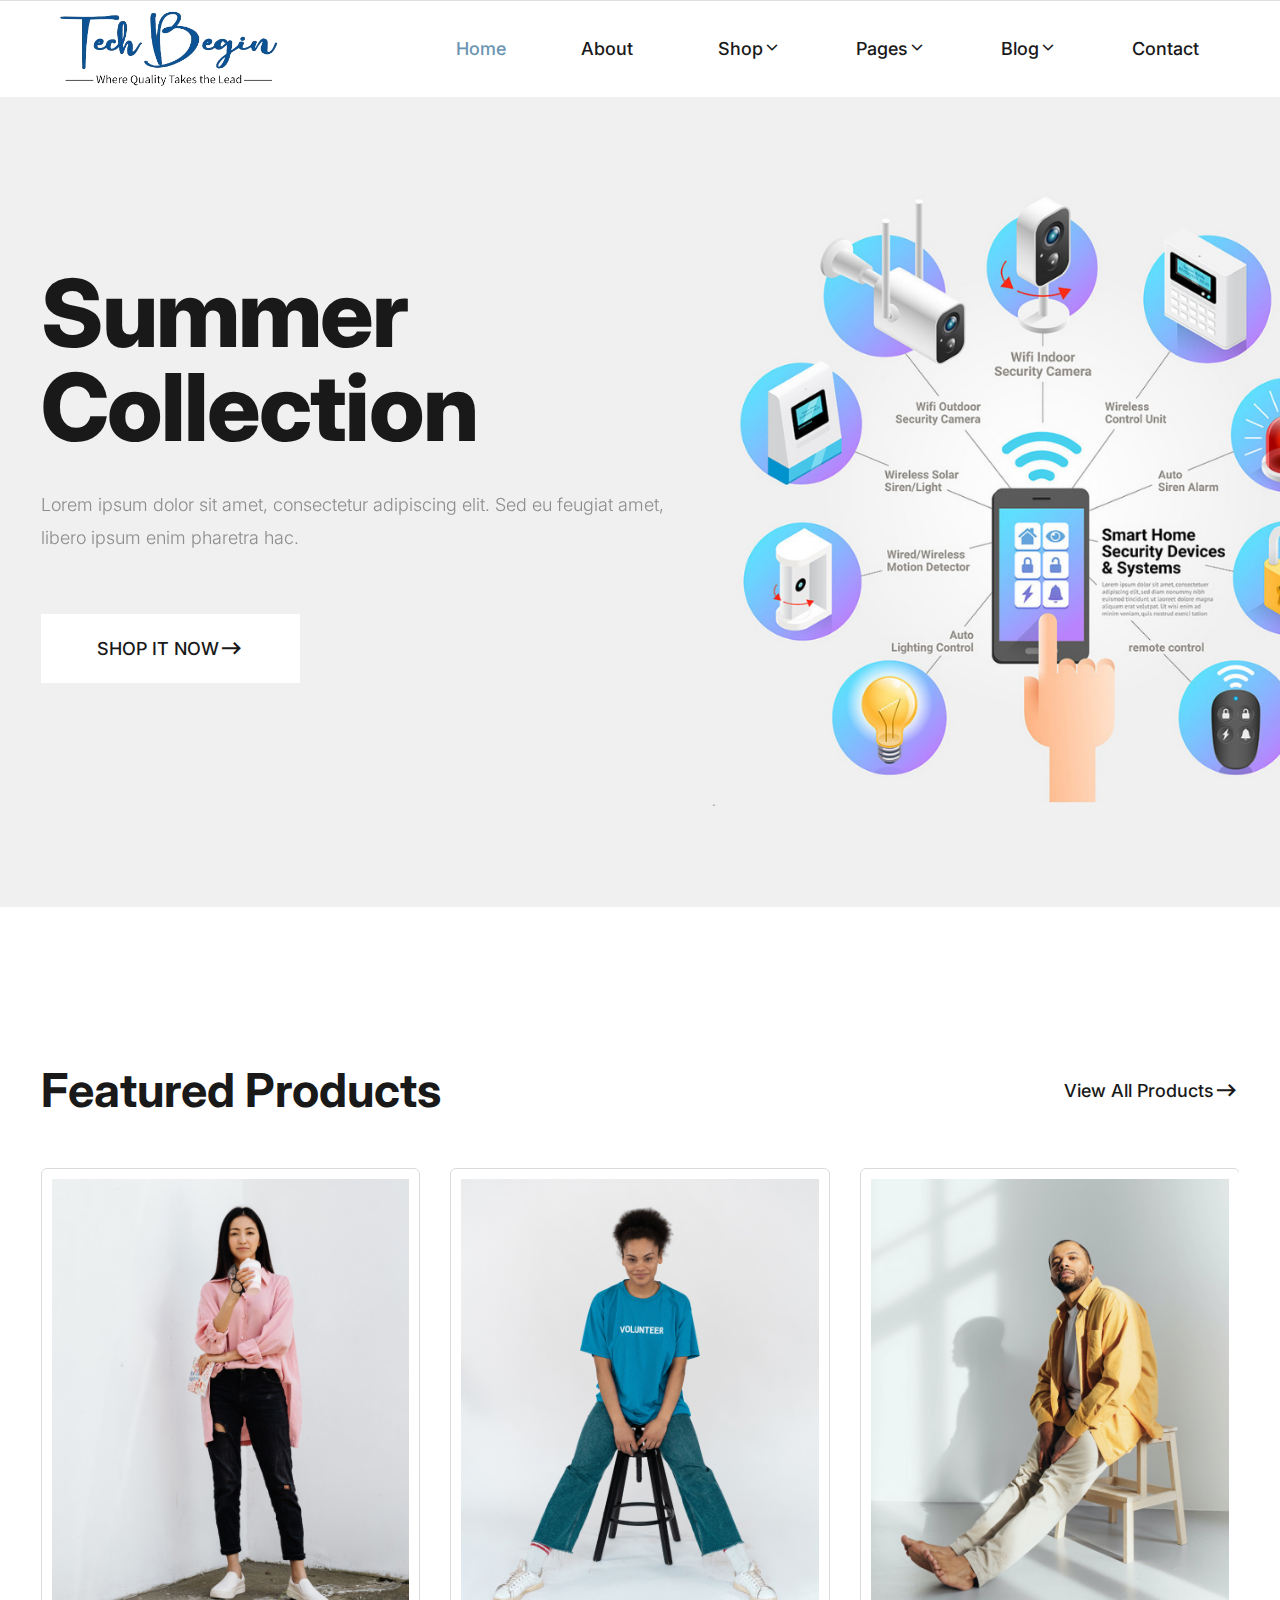
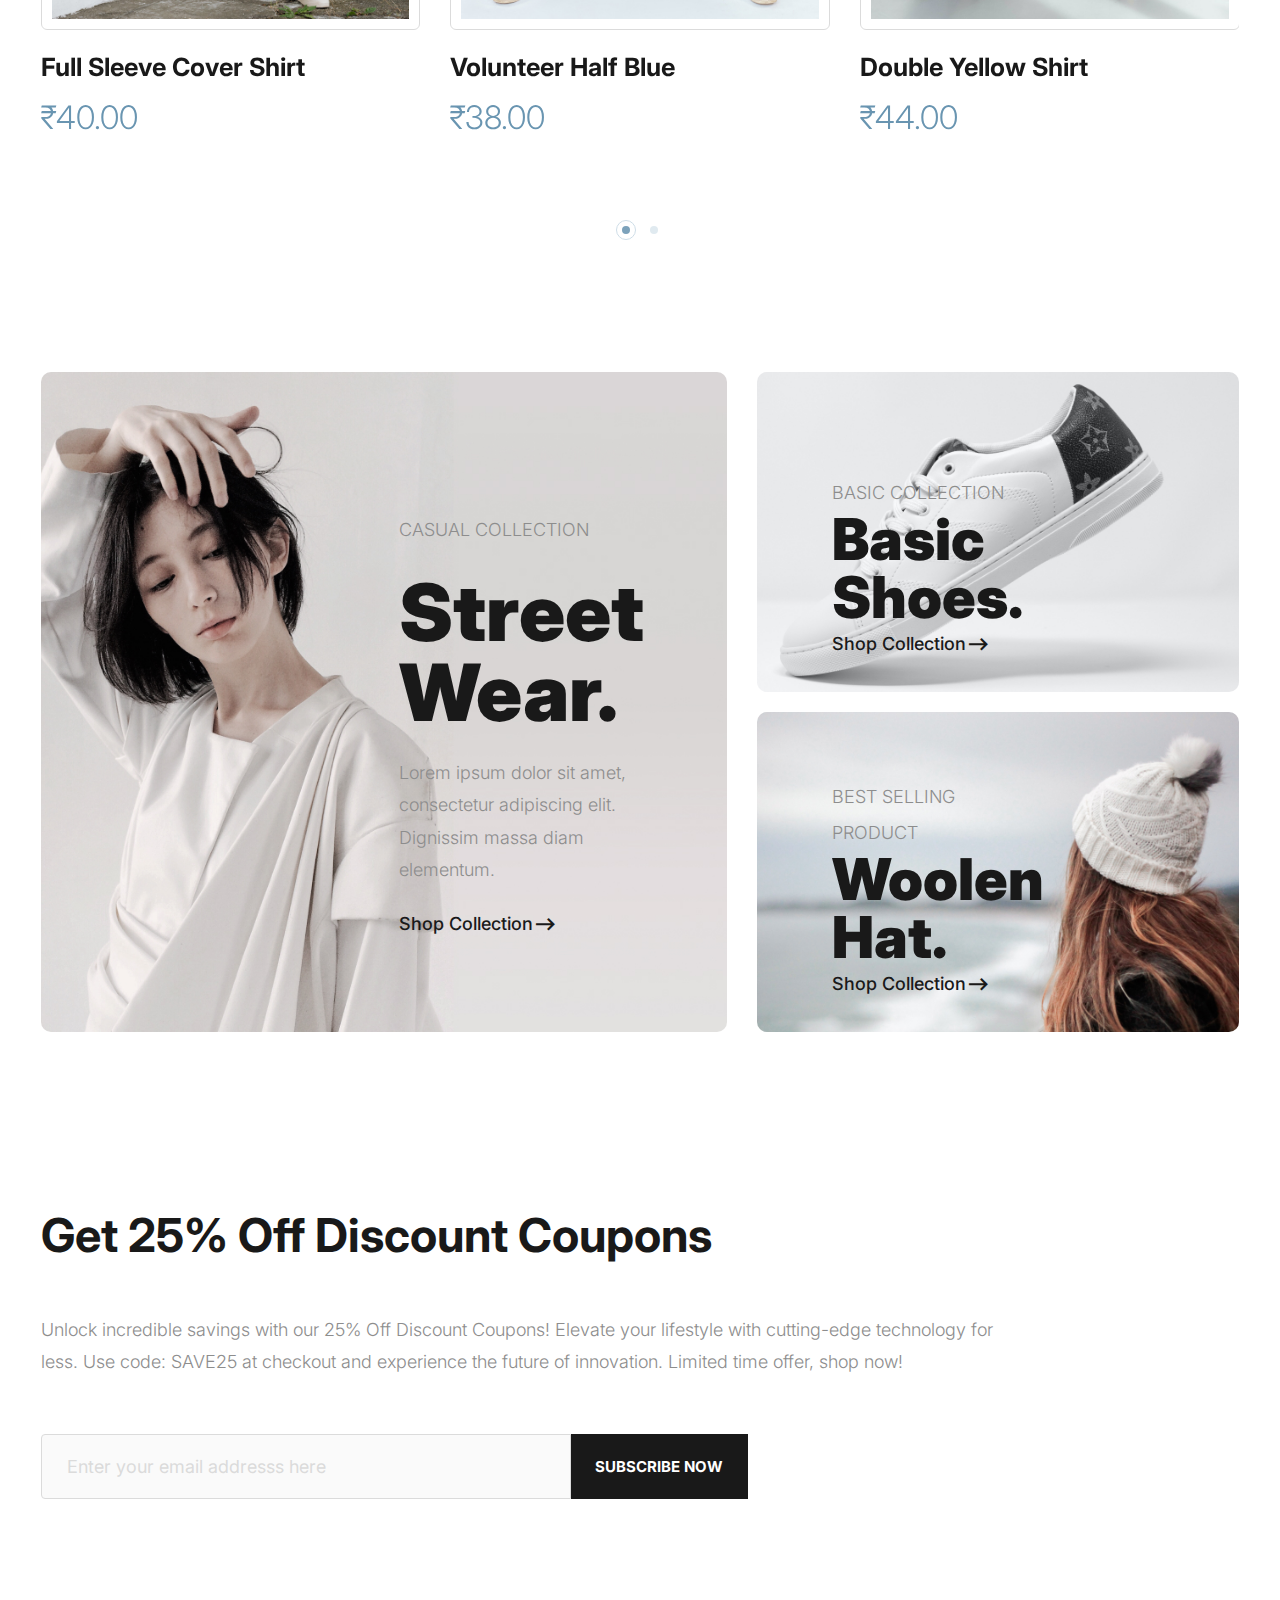
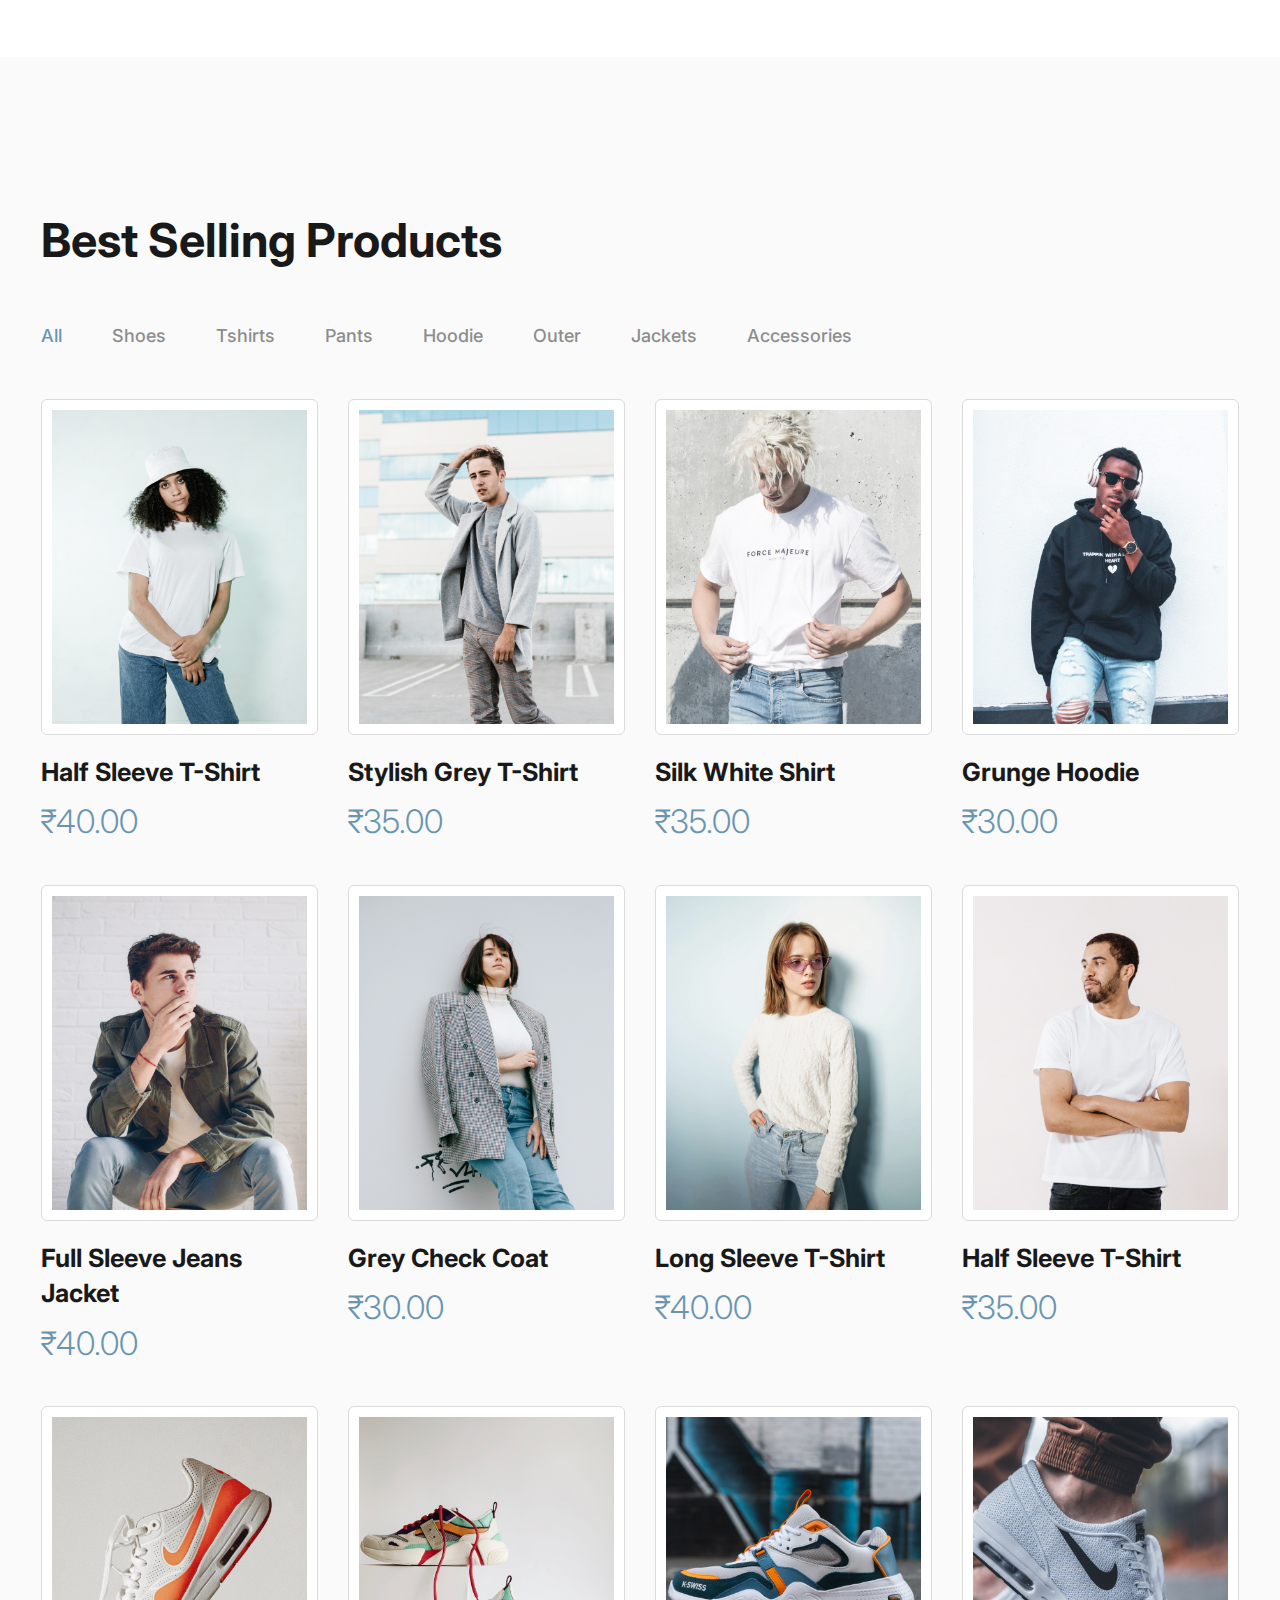
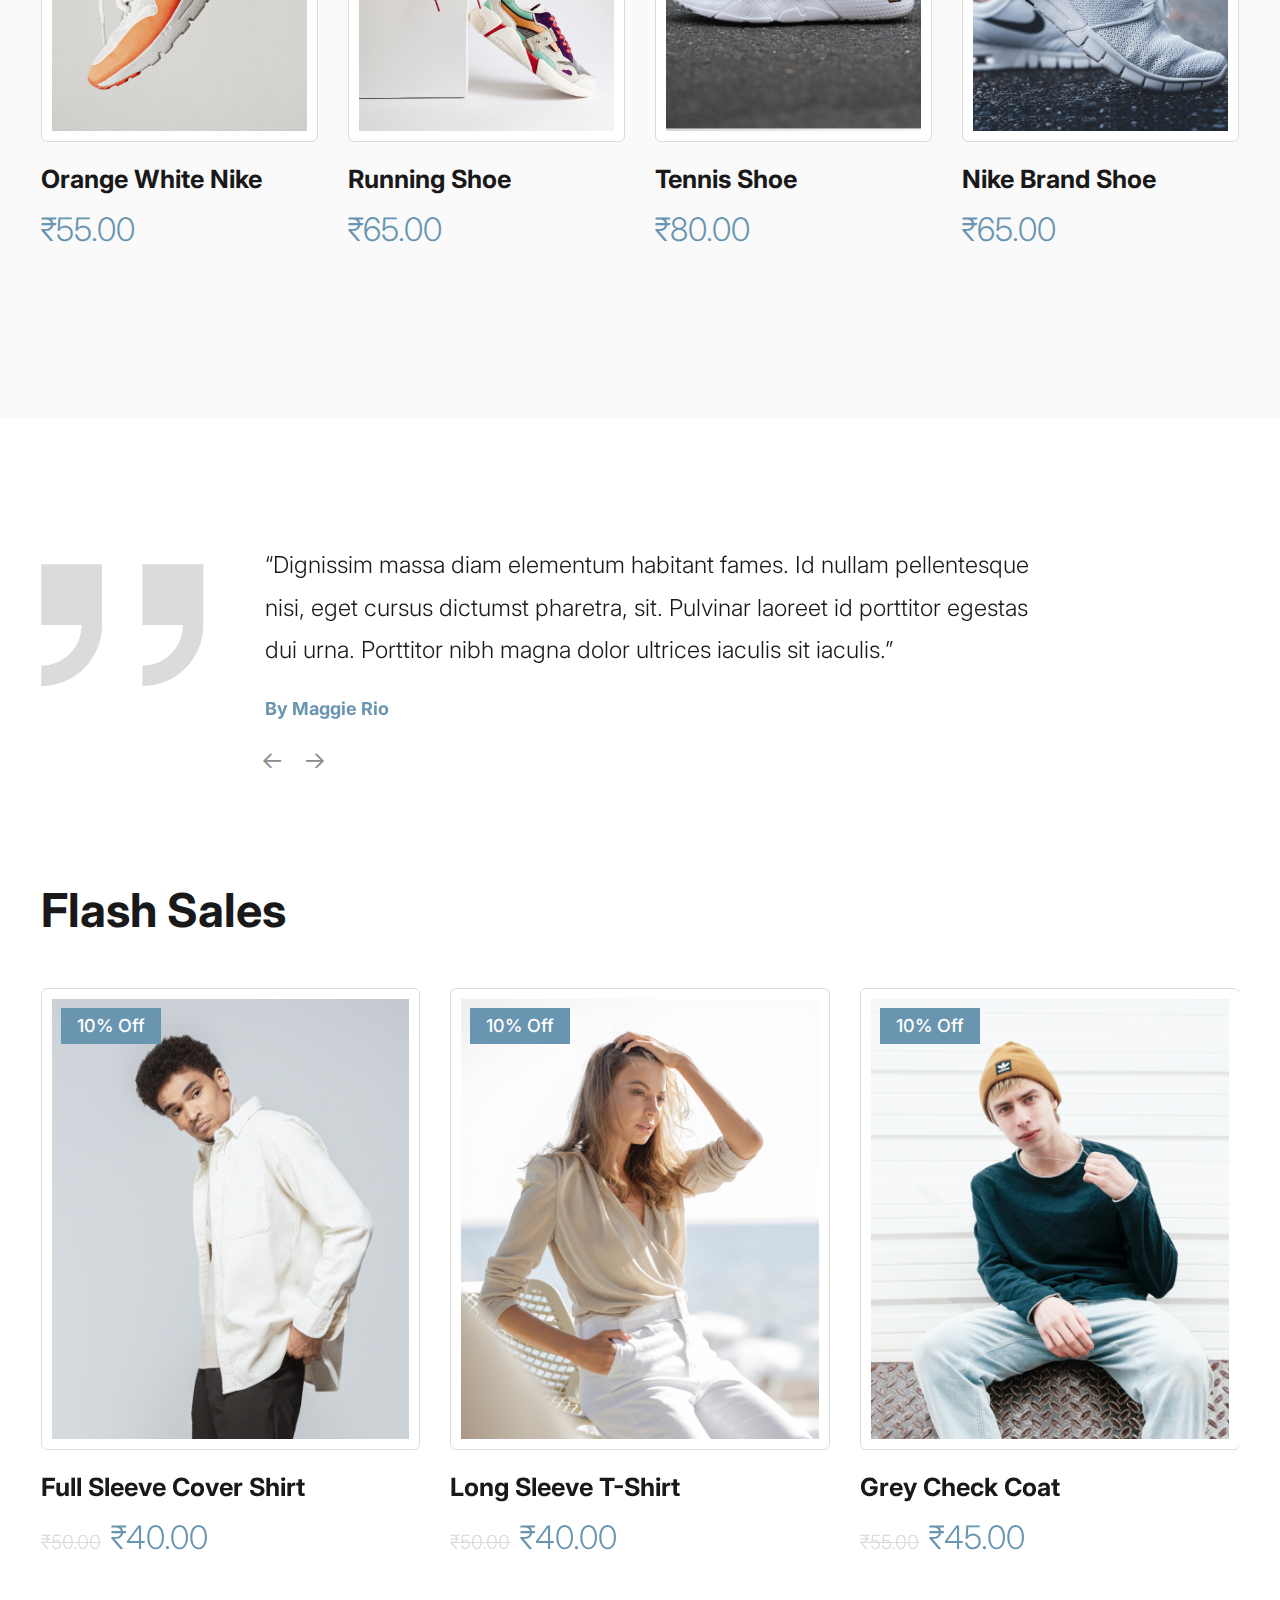
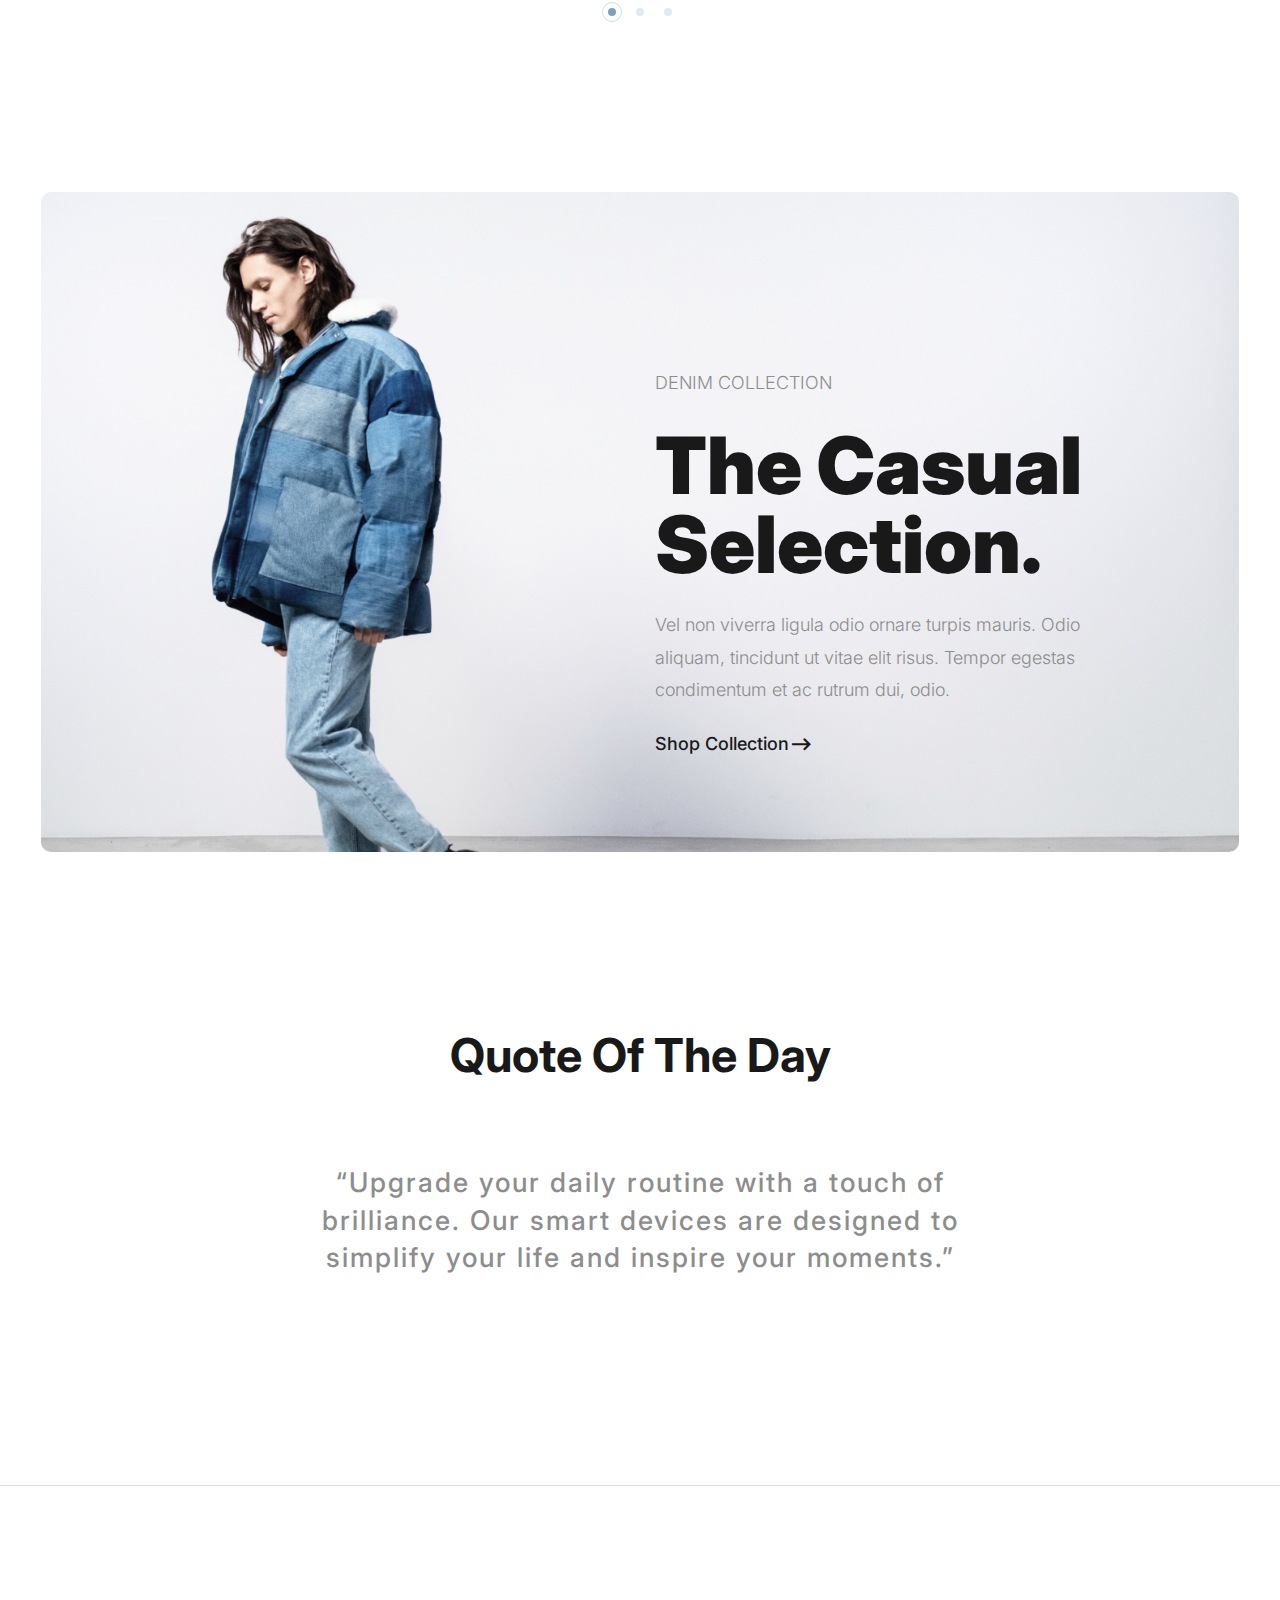
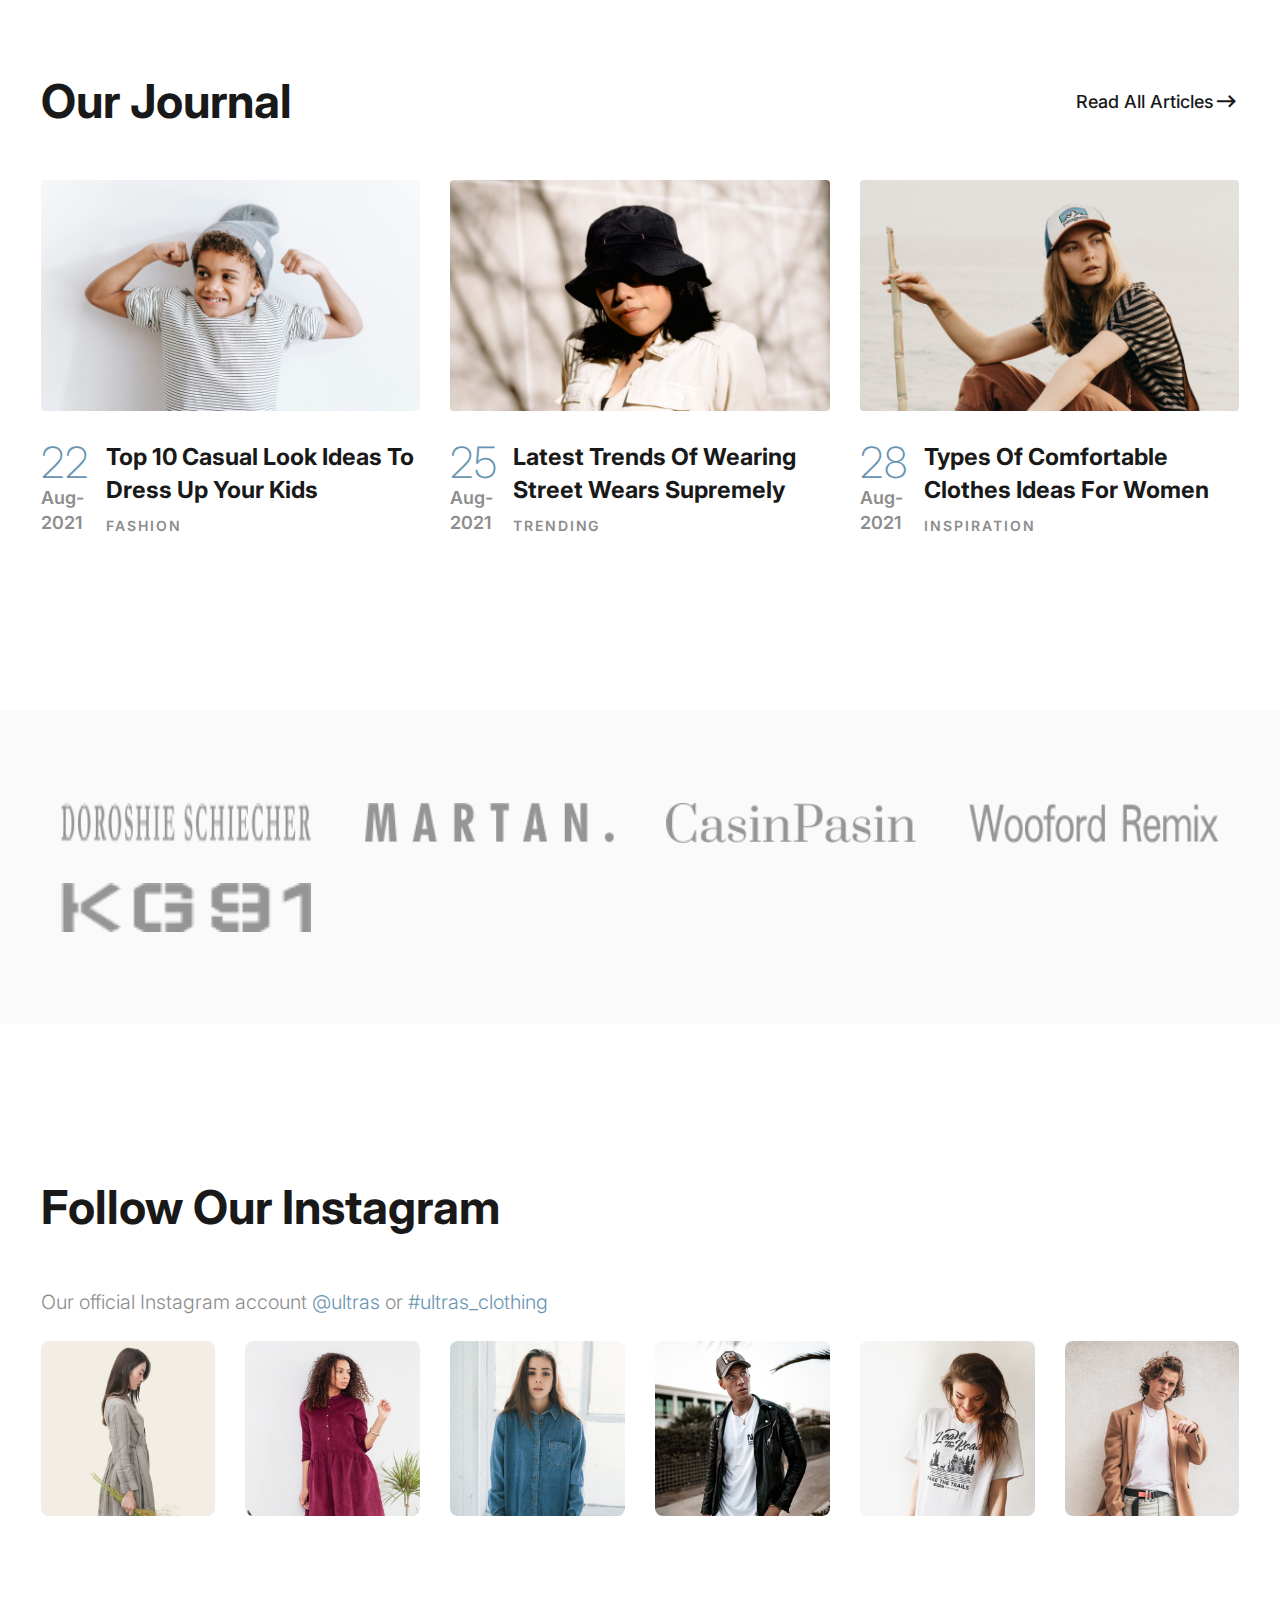
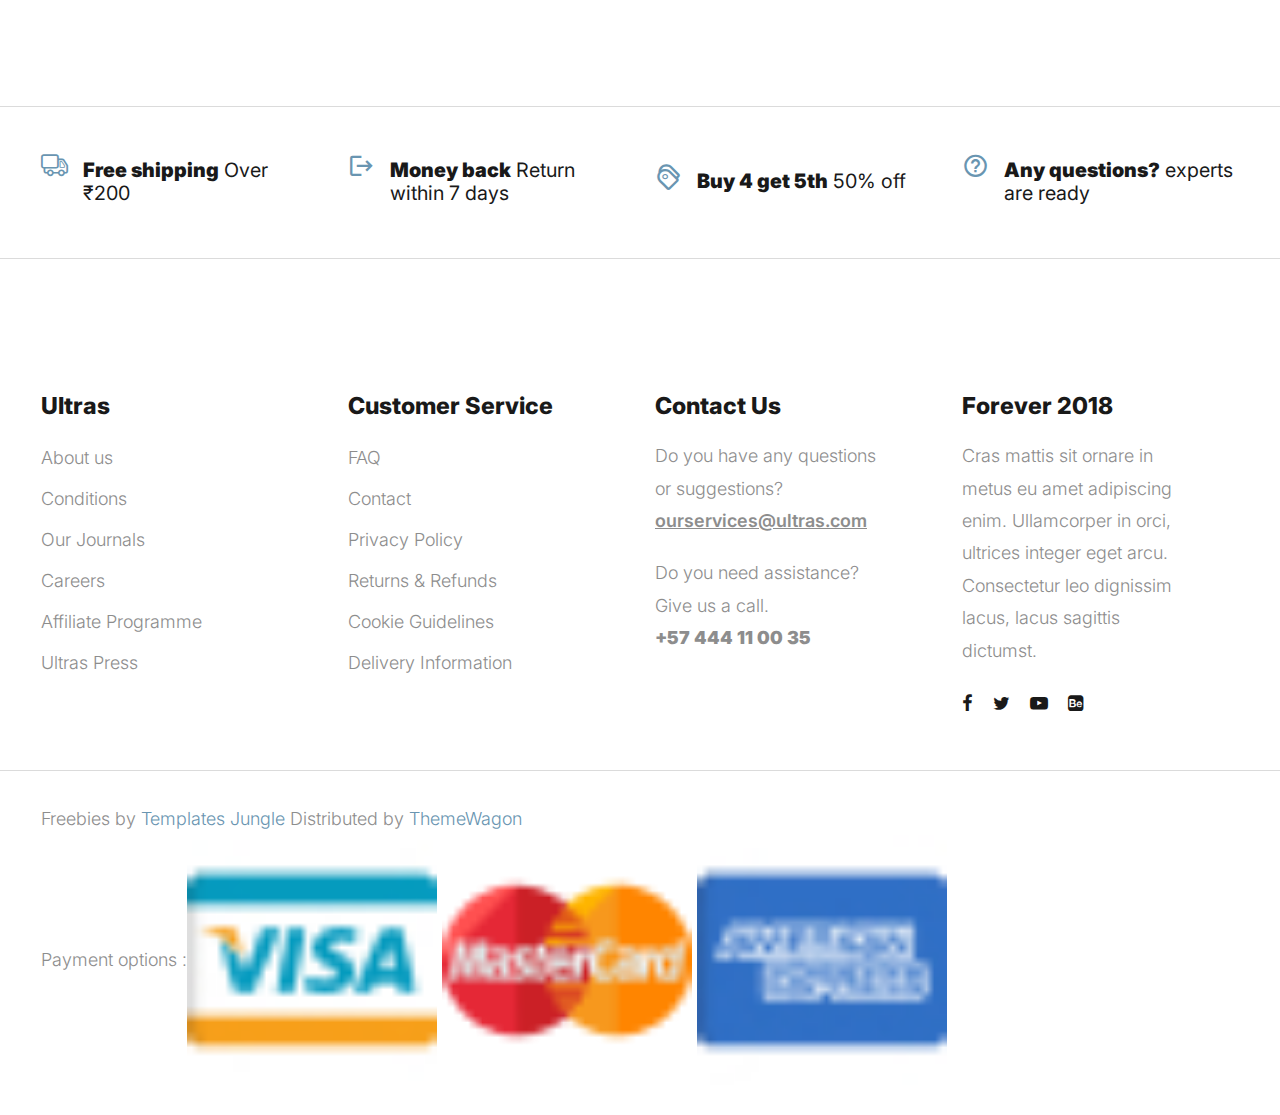
==== commit 031a0c95: "created the banner image" ====
--- a/index.html
+++ b/index.html
@@ -207,13 +207,13 @@
     <div class="swiper main-swiper">
       <div class="swiper-wrapper">
         <div class="swiper-slide"
-          style="background-image: url('images/banner1.jpg');background-repeat: no-repeat;background-size: cover;background-position: center;">
+          style="background-image: url('images/banner11.png');background-repeat: no-repeat;background-size: cover;background-position: center;">
           <div class="banner-content">
             <div class="container">
               <div class="row">
-                <div class="col-md-6">
+                <div class="col-md-7">
                   <h2 class="banner-title">Summer Collection</h2>
-                  <p>Lorem ipsum dolor sit amet, consectetur adipiscing elit. Sed eu feugiat amet, libero ipsum enim
+                  <p>Lorem ipsum dolor sit amet, consectetur adipiscing elit. Sed eu feugiat amet,<br> libero ipsum enim
                     pharetra hac.</p>
                   <div class="btn-wrap">
                     <a href="shop.html" class="btn btn-light btn-medium d-flex align-items-center" tabindex="0">Shop it
@@ -225,7 +225,7 @@
             </div>
           </div>
         </div>
-        <div class="swiper-slide"
+        <div class="swiper-slid"
           style="background-image: url('images/banner2.jpg');background-repeat: no-repeat;background-size: cover;background-position: center;">
           <div class="banner-content">
             <div class="container">
--- a/style.css
+++ b/style.css
@@ -1947,8 +1947,9 @@
     height: 90vh;
     min-height: 700px;
 }
+/* 1400px */
 .main-swiper .container {
-    max-width: 1400px;
+    max-width: 1700px; 
 }
 @media screen and (max-width: 1400px) {
   .banner-content h2.banner-title {
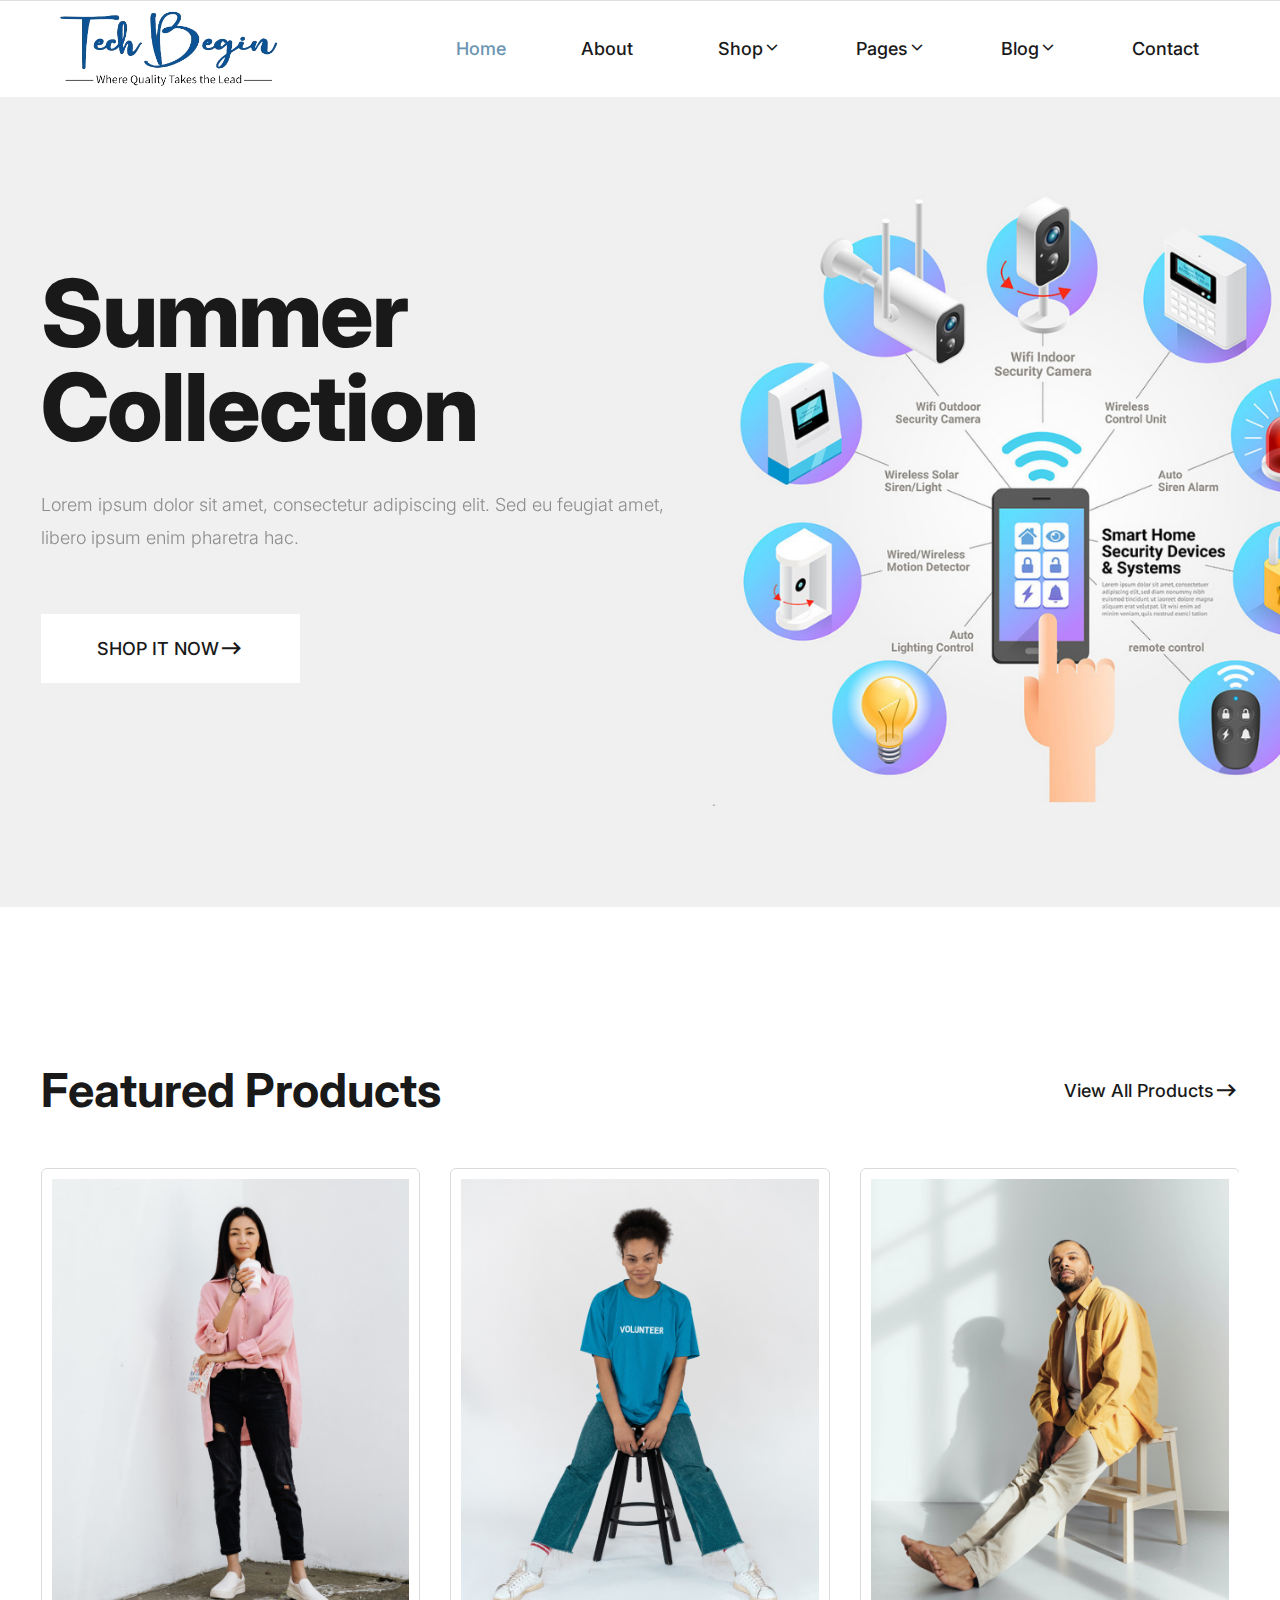
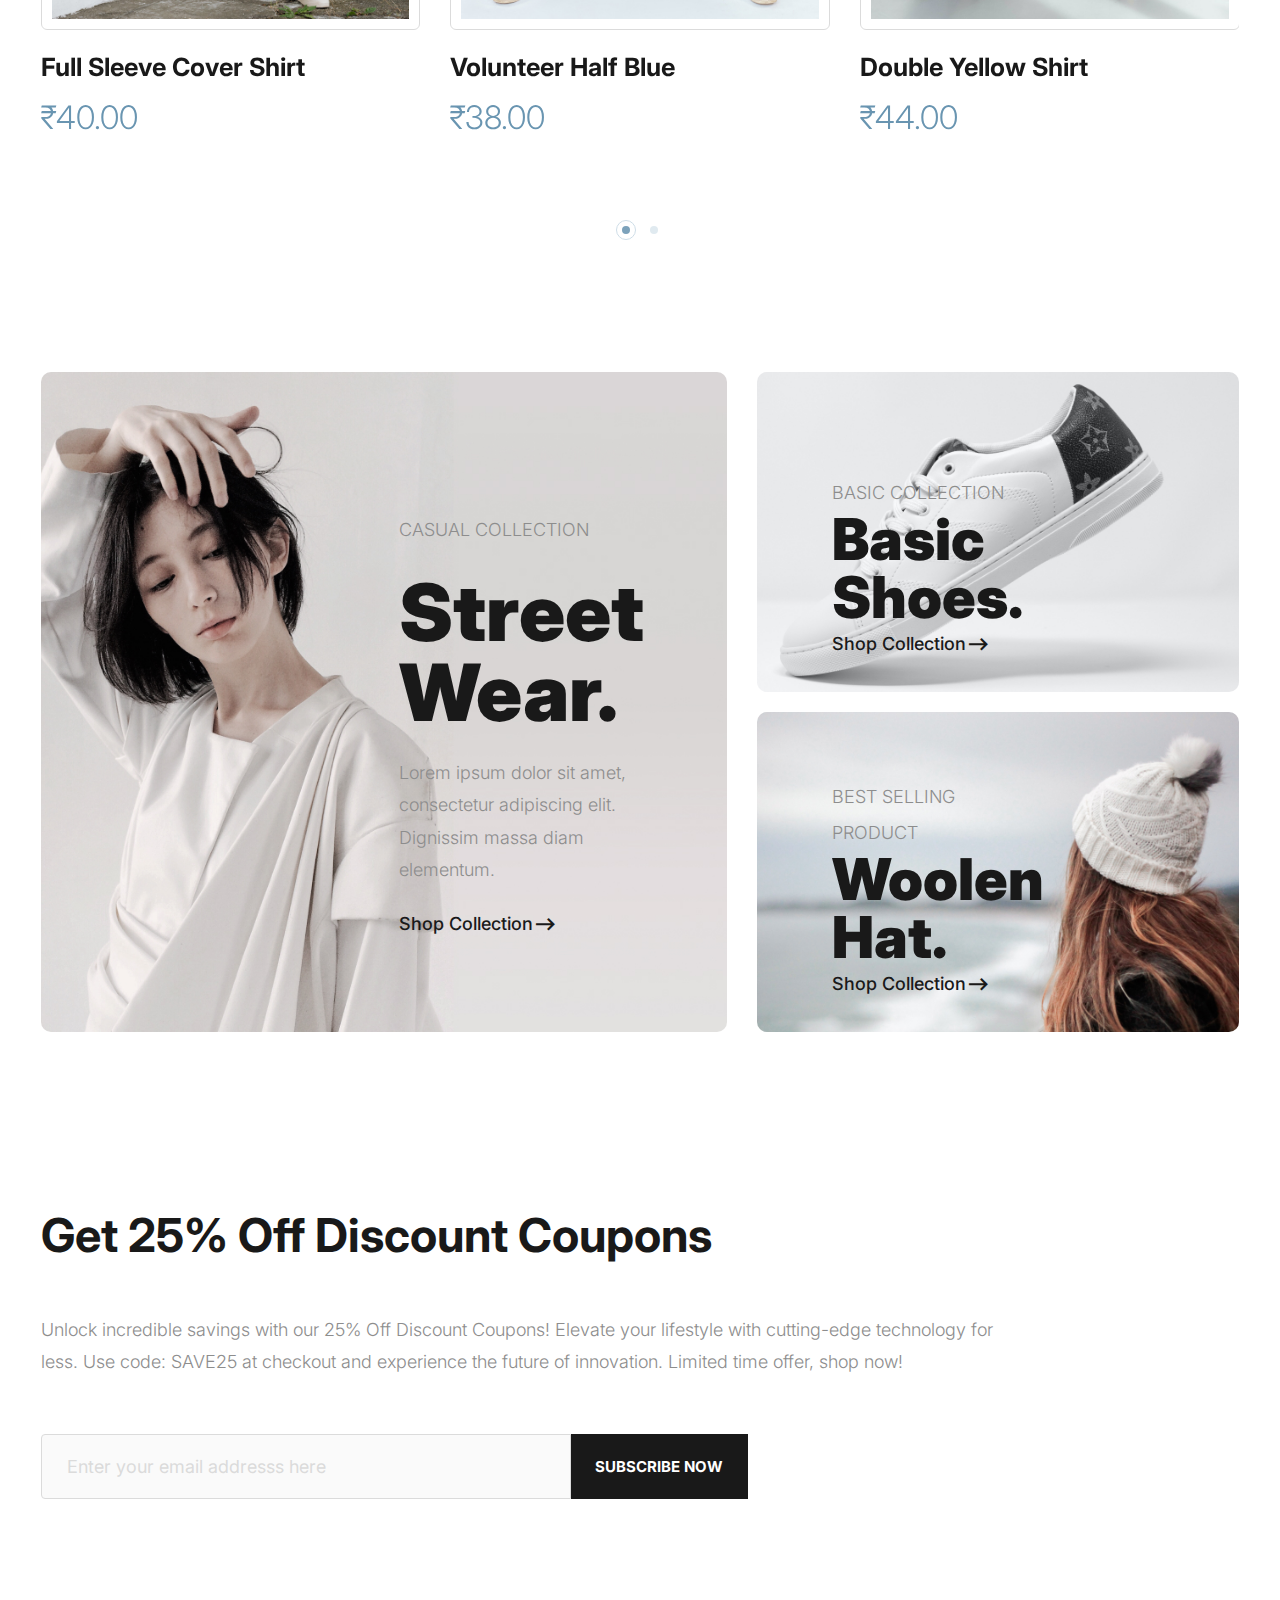
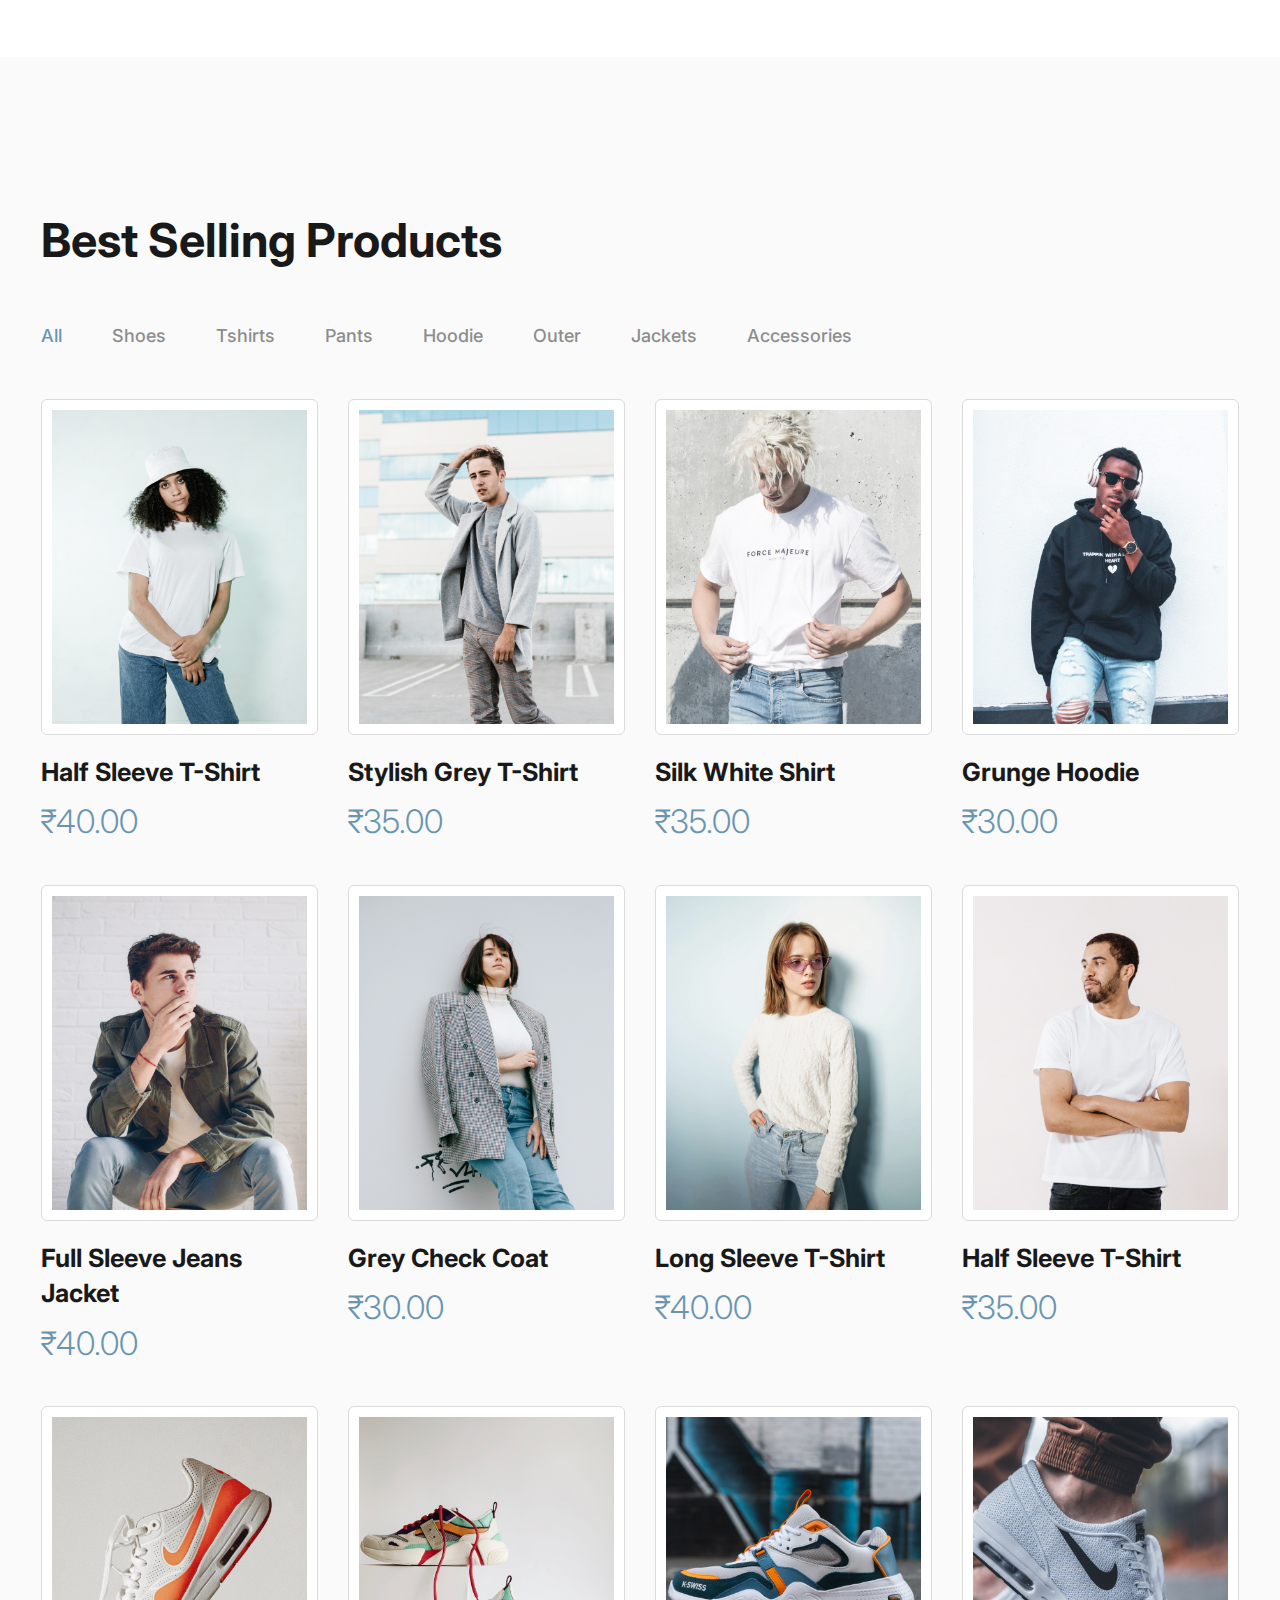
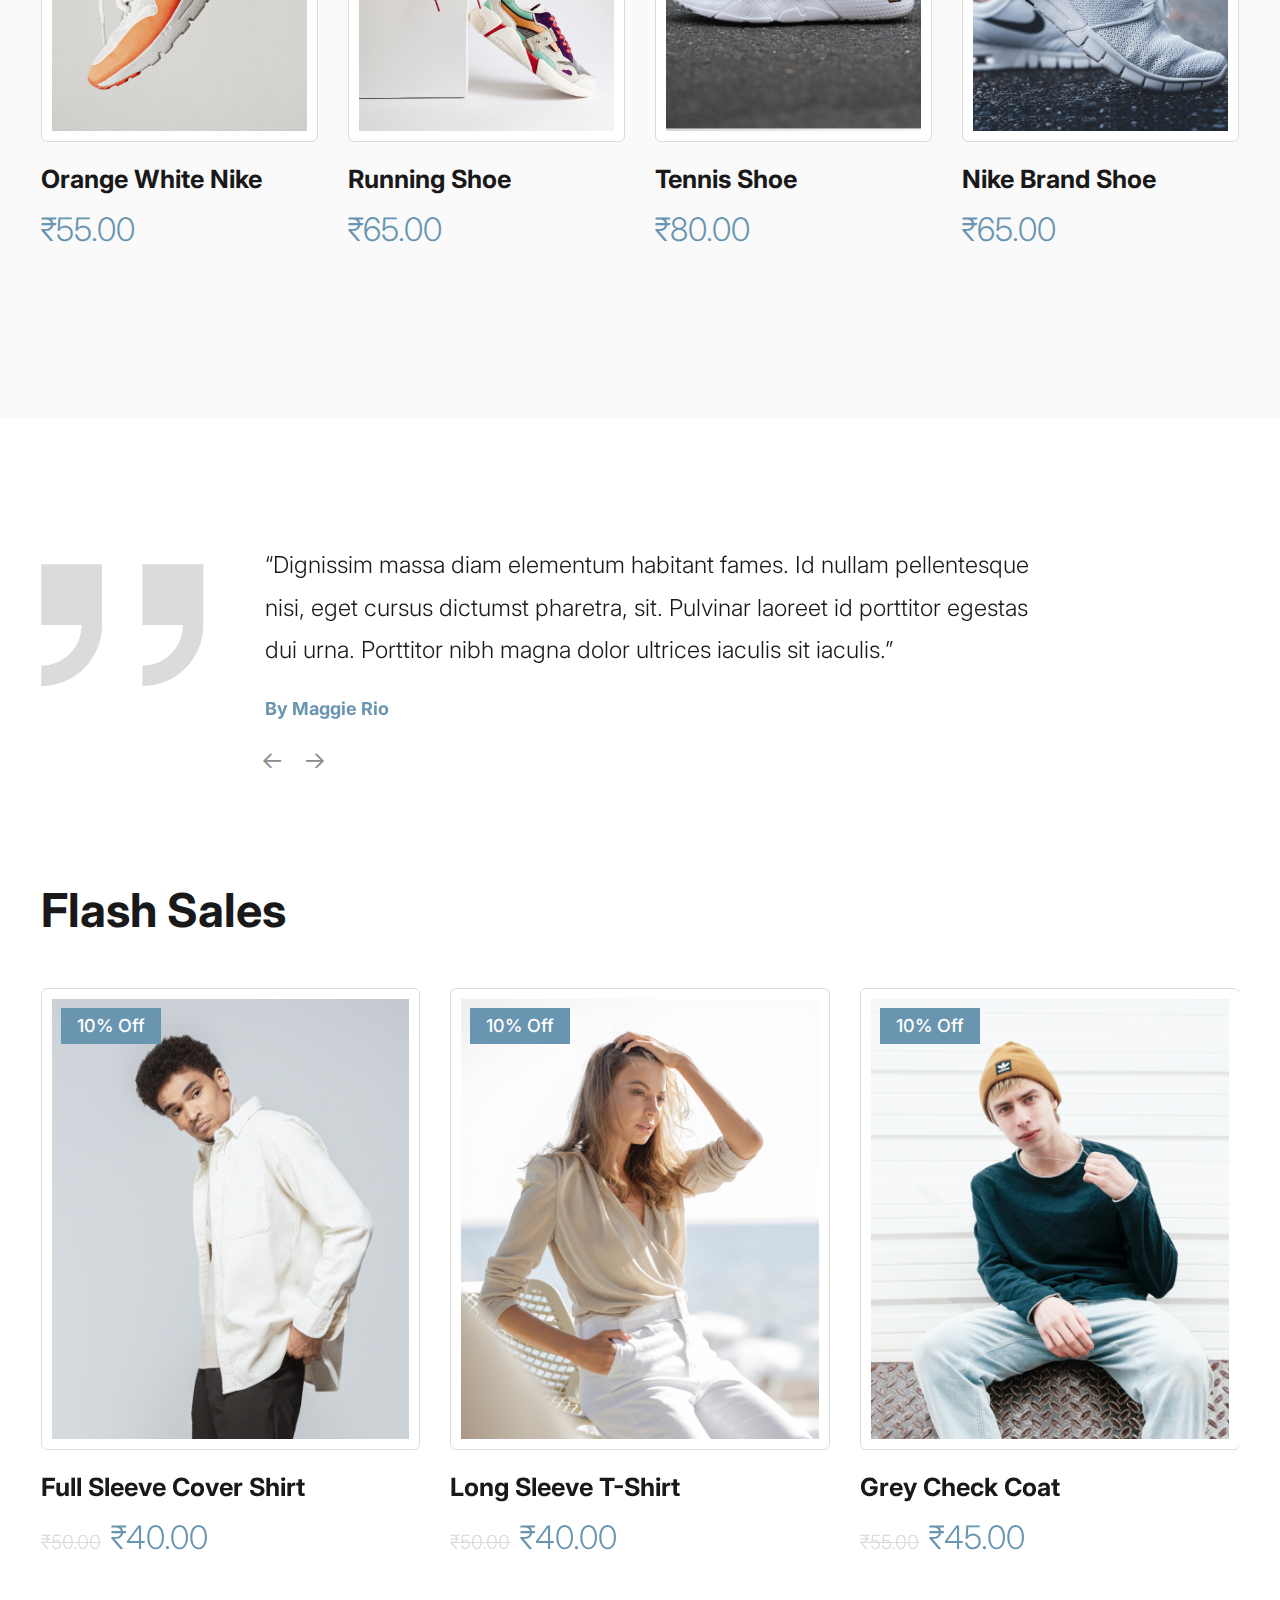
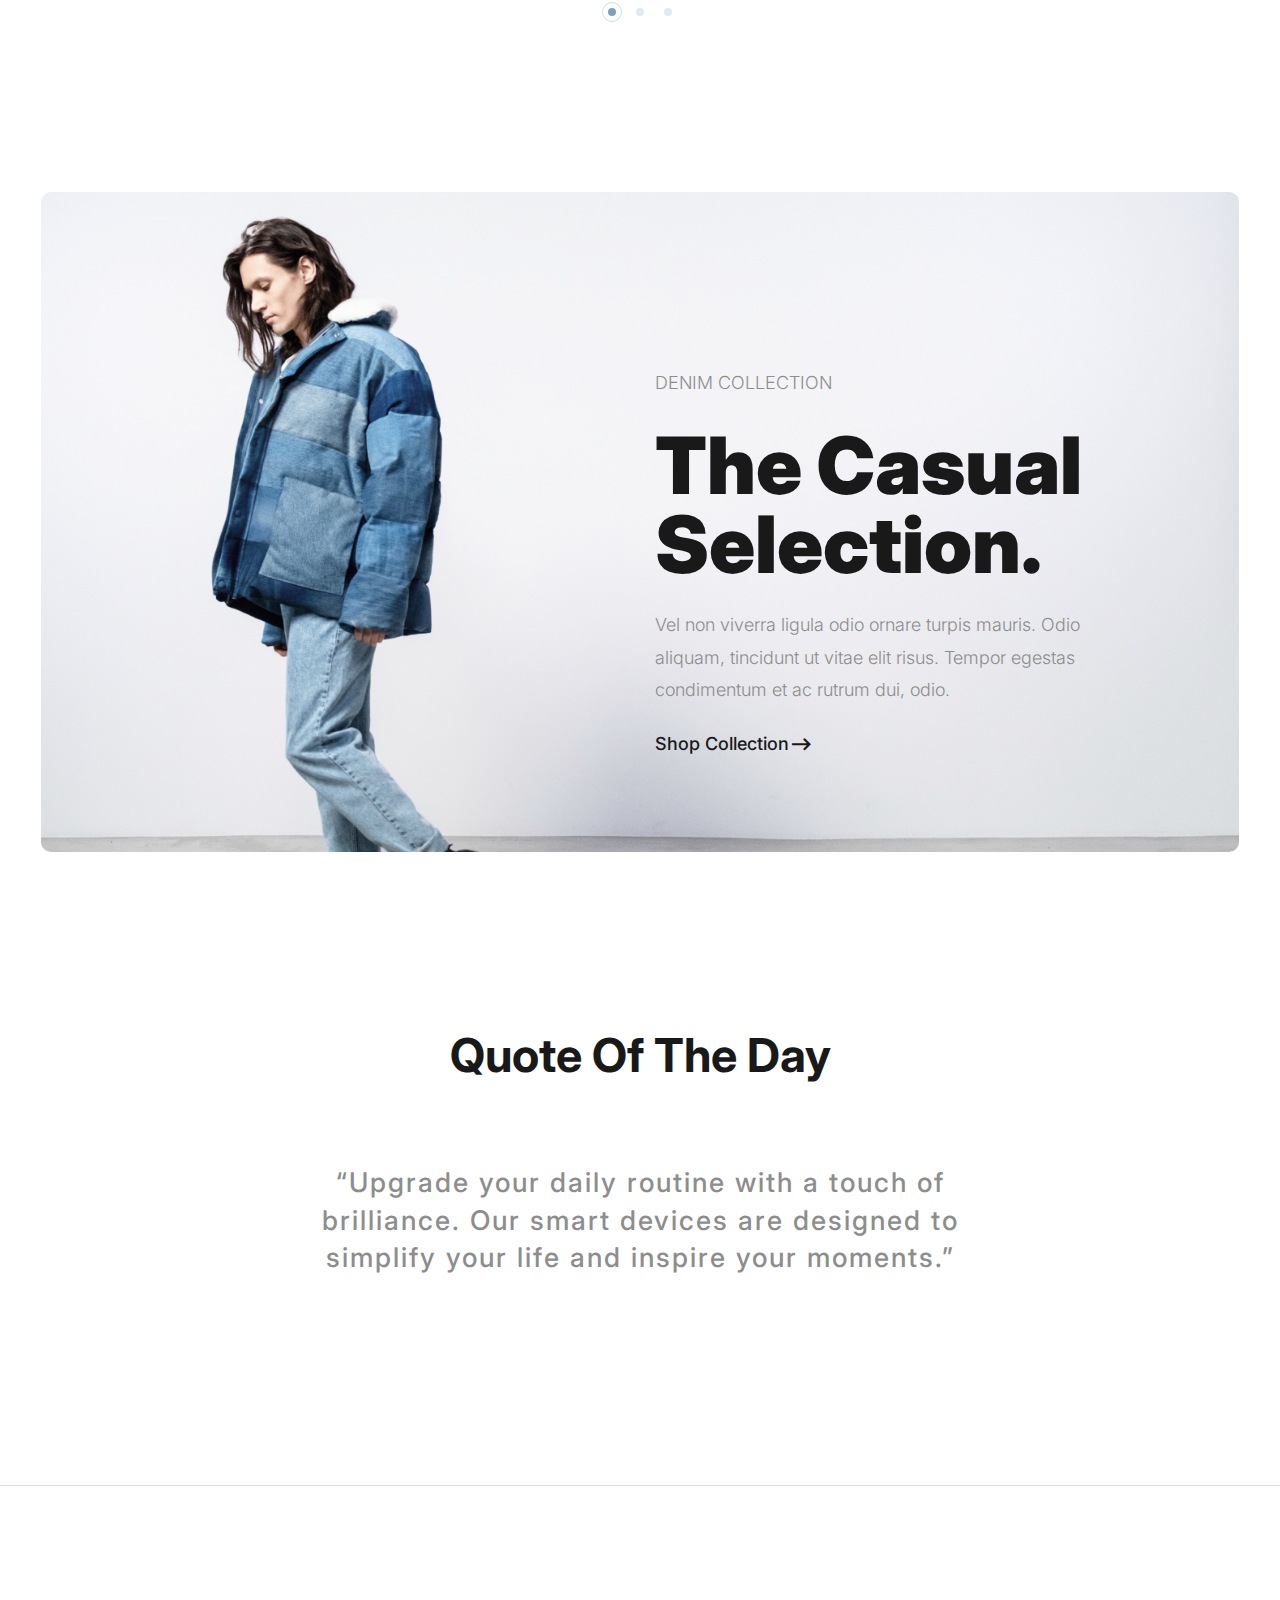
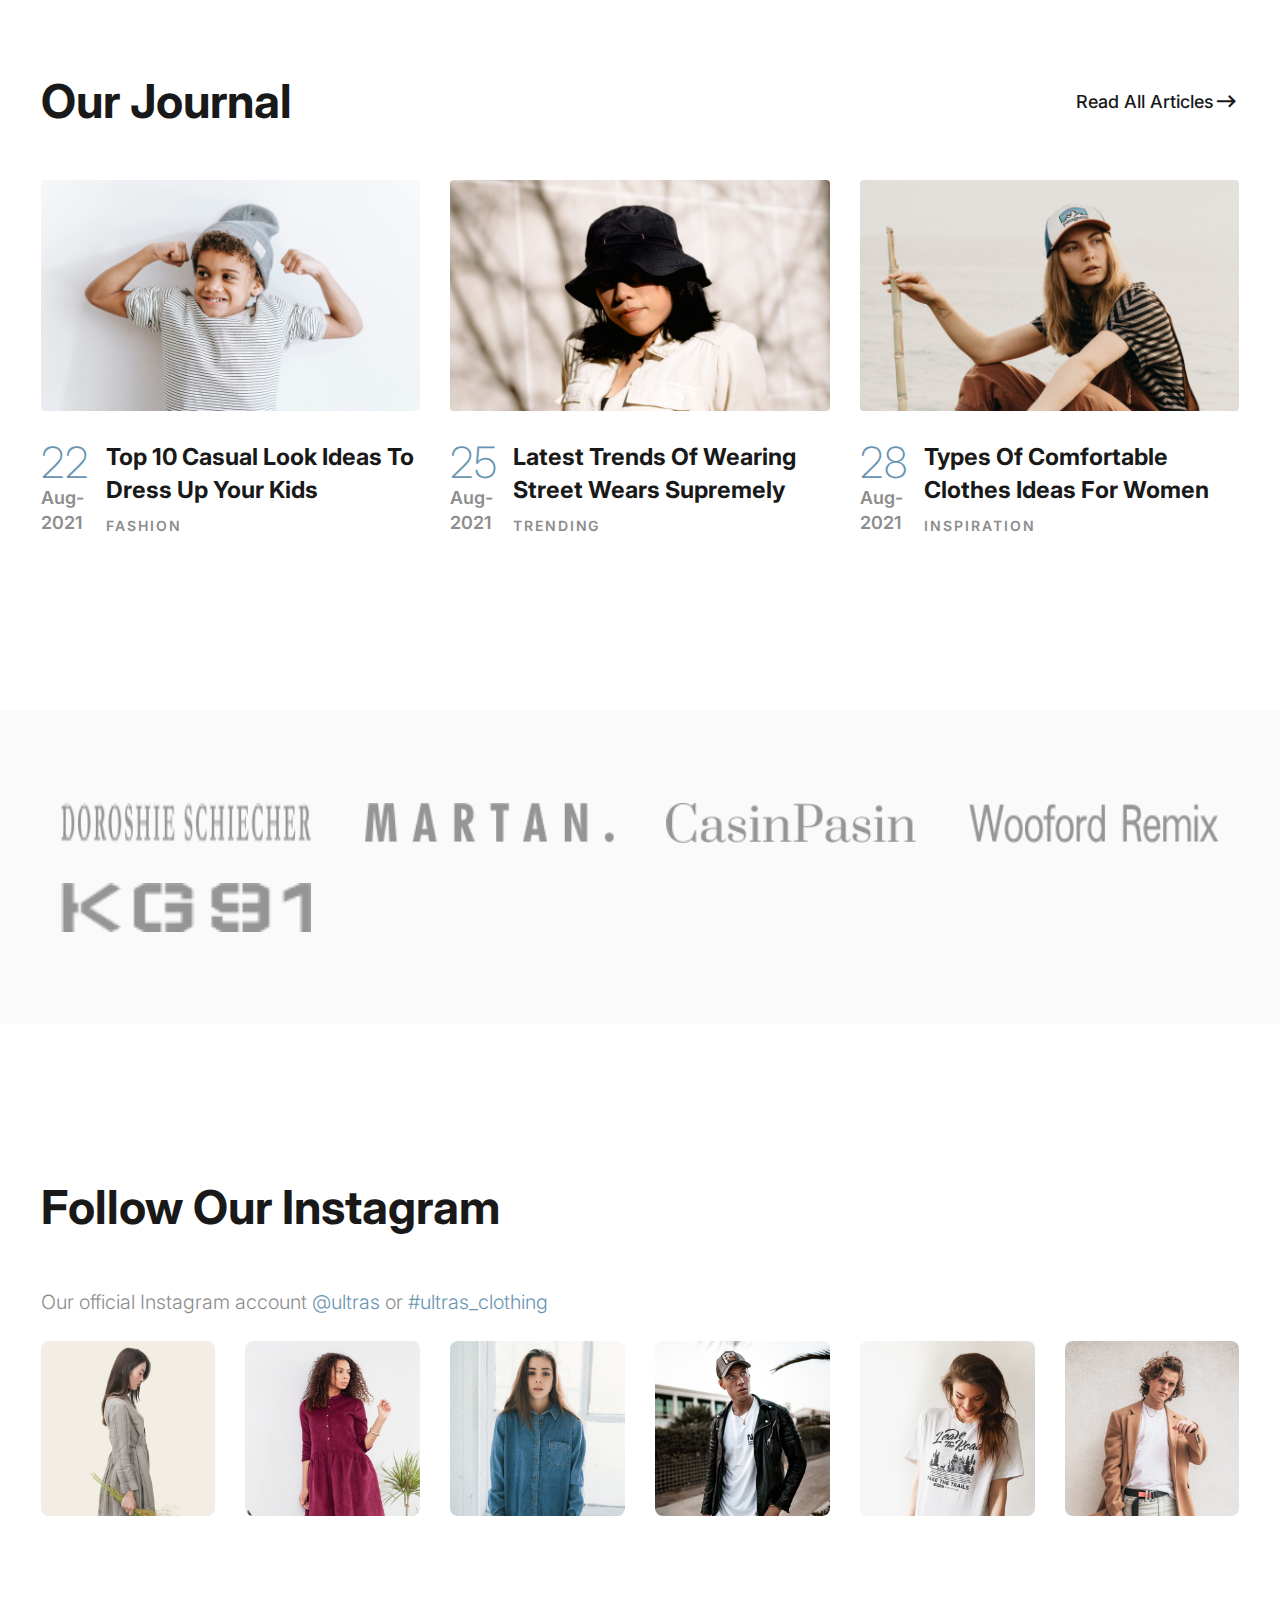
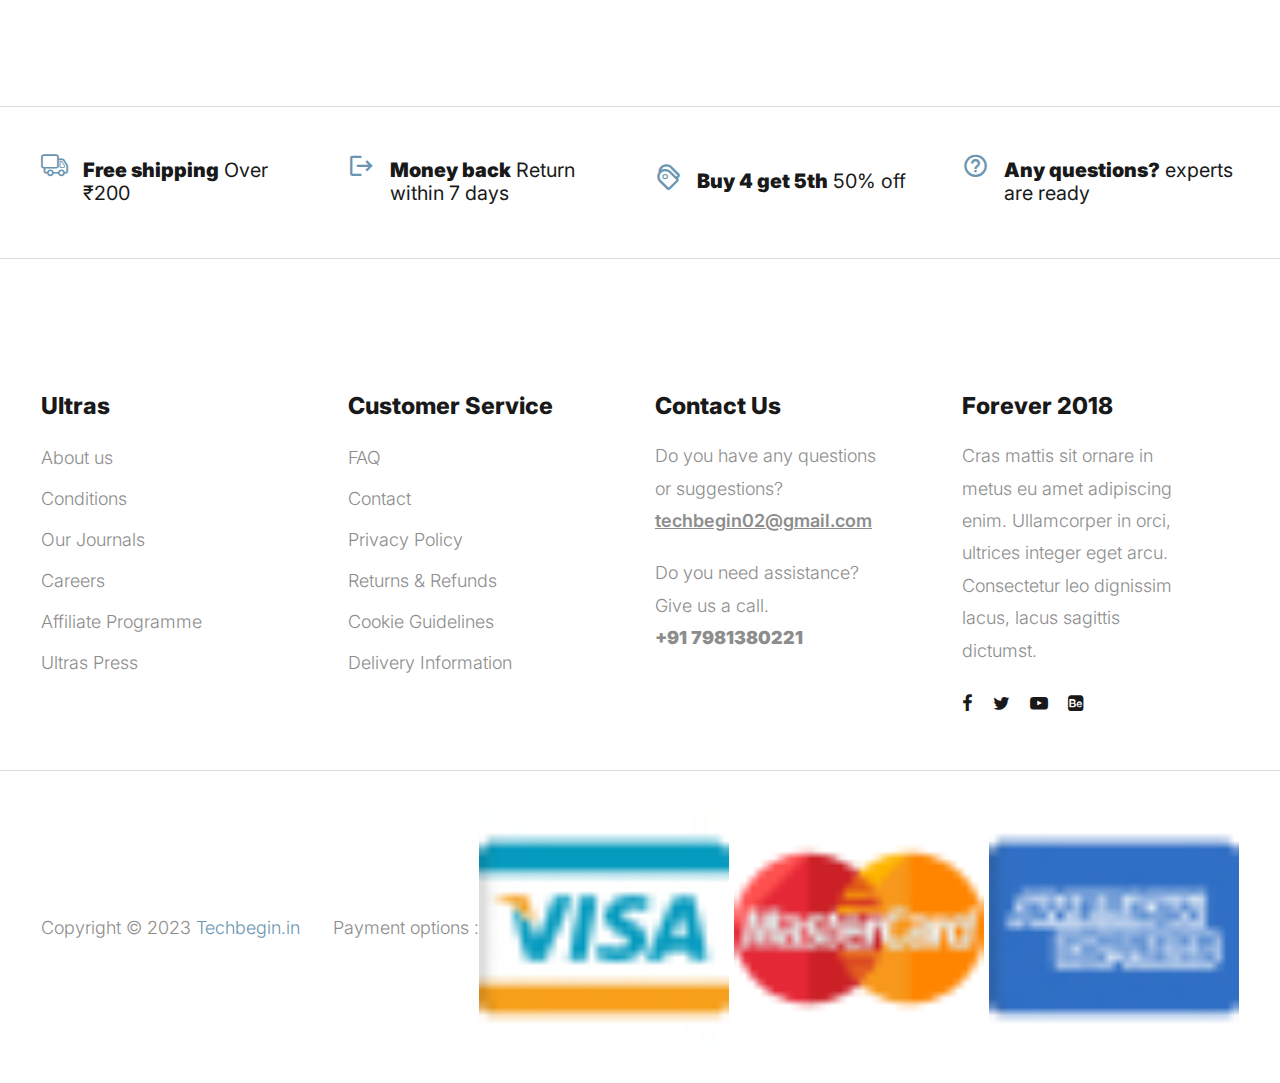
==== commit 8dbf9ede: "updated the code" ====
--- a/index.html
+++ b/index.html
@@ -1908,10 +1908,10 @@
           <div class="col-lg-3 col-md-6 col-sm-6">
             <div class="footer-menu">
               <h5 class="widget-title">Contact Us</h5>
-              <p>Do you have any questions or suggestions? <a href="#" class="email">ourservices@ultras.com</a>
+              <p>Do you have any questions or suggestions? <a href="#" class="email">techbegin02@gmail.com</a>
               </p>
               <p>Do you need assistance? Give us a call. <br>
-                <strong>+57 444 11 00 35</strong>
+                <strong>+91 7981380221</strong>
               </p>
             </div>
           </div>
@@ -1956,8 +1956,8 @@
     <div class="container">
       <div class="d-flex align-items-center flex-wrap justify-content-between">
         <div class="copyright">
-          <p>Freebies by <a href="https://templatesjungle.com/">Templates Jungle</a> Distributed by <a
-              href="https://themewagon.com">ThemeWagon</a>
+          <p>Copyright © 2023 </a>  <a
+              href="https://techbegin.in">Techbegin.in</a>
           </p>
         </div>
         <div class="payment-method">
--- a/style.css
+++ b/style.css
@@ -1,11 +1,3 @@
-/*
-Theme Name: Ultras
-Theme URI: https://templatesjungle.com/
-Author: TemplatesJungle
-Author URI: https://templatesjungle.com/
-Description: Ultras is specially designed product packaged for eCommerce store websites.
-Version: 1.1
-*/
 
 /*--------------------------------------------------------------
 This is main CSS file that contains custom style rules used in this template
